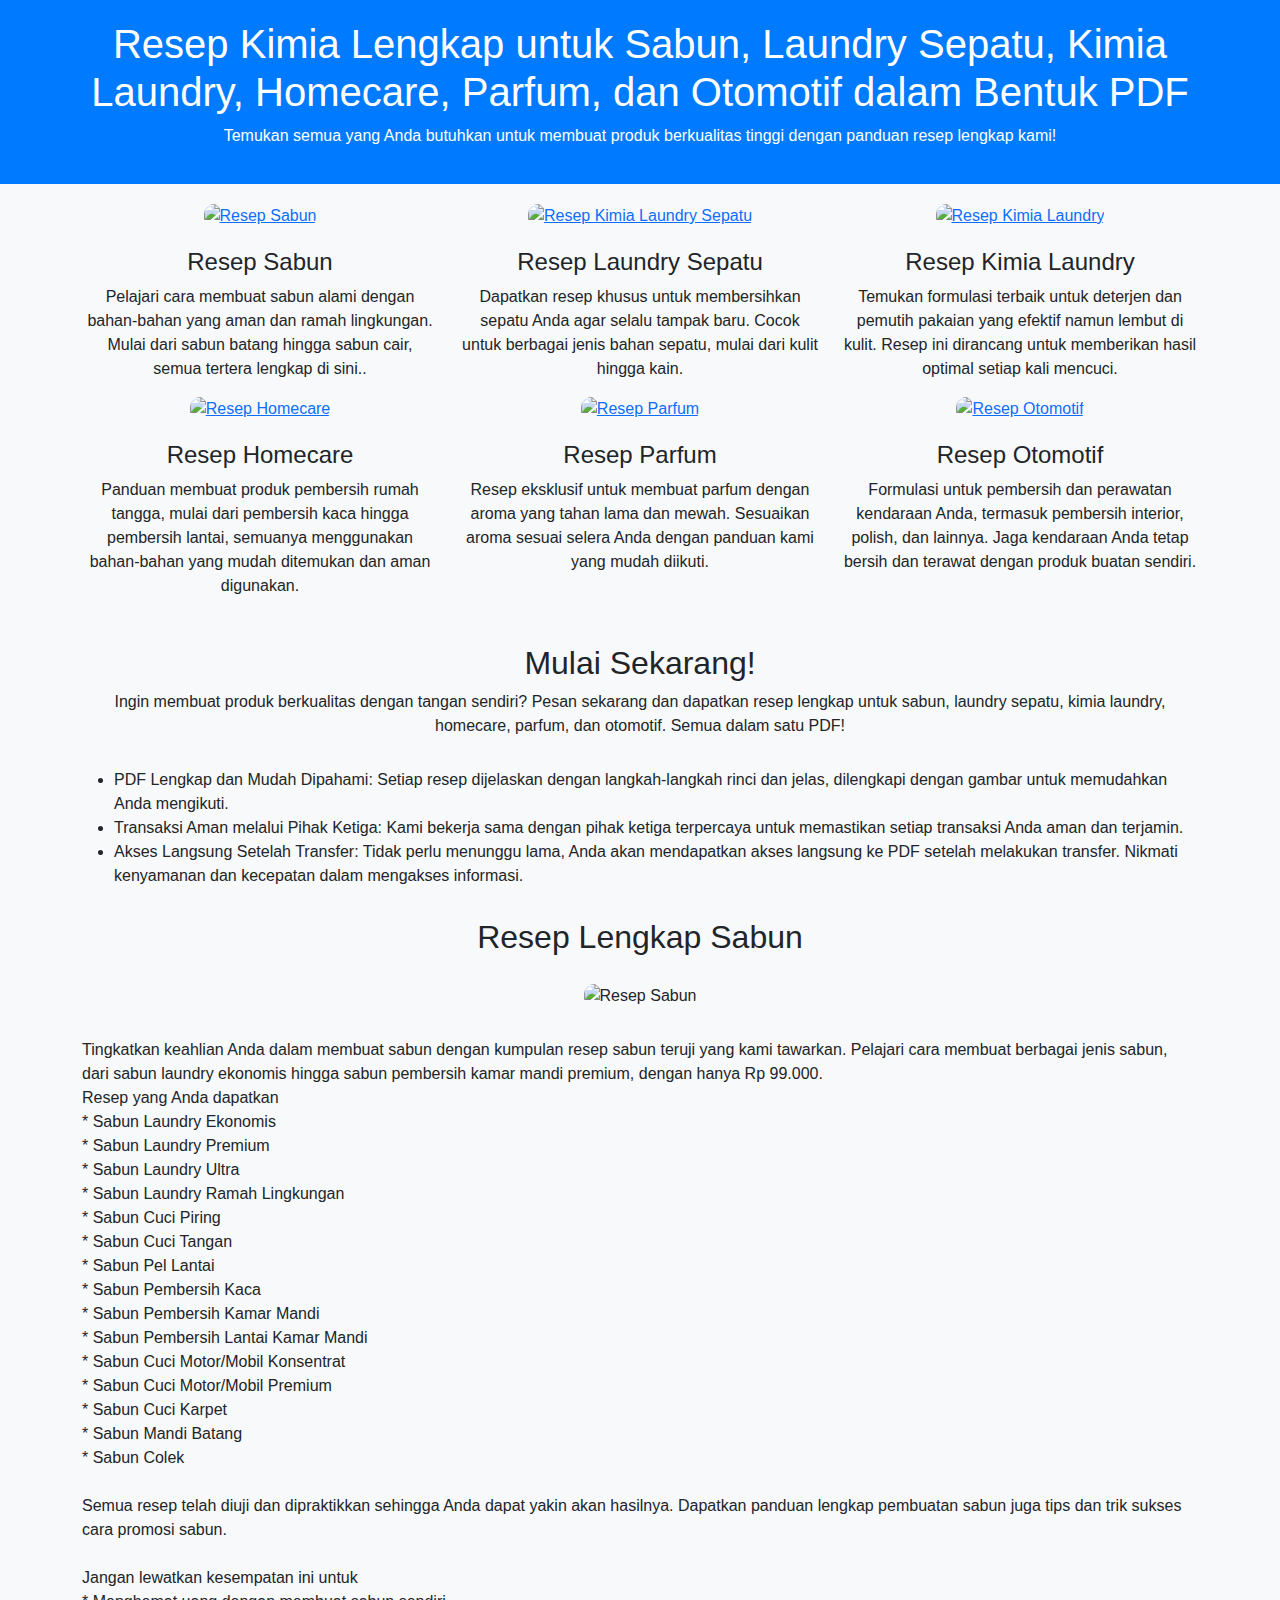
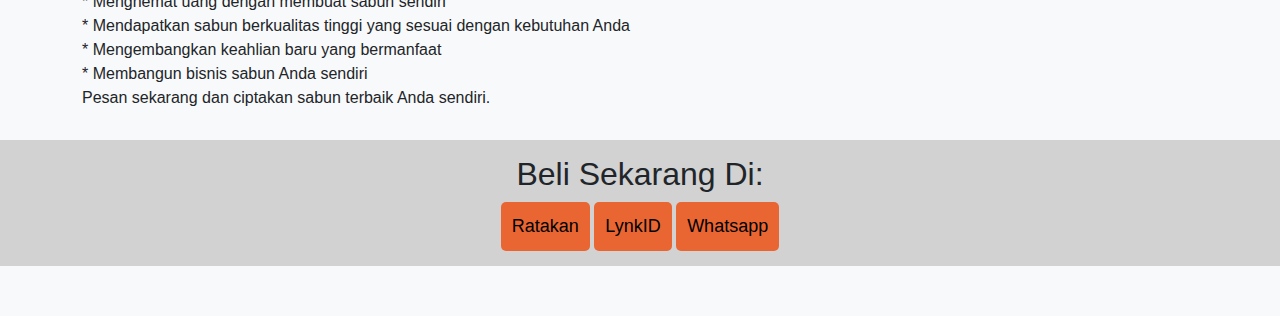
==== index.html @ 36340ae8 "Update index.html" ====
<!DOCTYPE html>
<html lang="en">
<head>
    <meta charset="UTF-8">
    <meta name="viewport" content="width=device-width, initial-scale=1.0">
    <title>Resep Kimia Lengkap</title>
    <!-- Bootstrap 5 CSS -->
    <link href="https://cdn.jsdelivr.net/npm/bootstrap@5.0.2/dist/css/bootstrap.min.css" rel="stylesheet" integrity="sha384-EVSTQN3/azprG1Anm3QDgpJLIm9Nao0Yz1ztcQTwFspd3yD65VohhpuuCOmLASjC" crossorigin="anonymous">
    <link href="https://cdn.jsdelivr.net/npm/bootstrap@5.3.0-alpha1/dist/css/bootstrap.min.css" rel="stylesheet">
    <style>
        /* Custom CSS */
        body {
            font-family: Arial, sans-serif;
            background-color: #f8f9fa;
        }

        .header {
            background-color: #007bff;
            color: white;
            padding: 20px 0;
            text-align: center;
        }

        .product-gallery img {
            max-width: 100%;
            height: auto;
            border-radius: 10px;
            margin-bottom: 20px;
            transition: transform 0.3s ease, box-shadow 0.3s ease;
        }

        .product-gallery img:hover {
            transform: scale(1.05);
            box-shadow: 0 4px 8px rgba(0, 0, 0, 0.2);
        }

        .description {
            text-align: center;
            margin: 30px 0;
        }

	 .description .li {
          
        }    

        .gallery-container {
            margin-top: 20px;
        }
	
	
	.product-photo img {
            max-width: 100%;
            height: auto;
            border-radius: 10px;
            margin-top: 20px;
        }
	     
        .cta-button {
            display: flex;
            justify-content: center;
            margin-bottom: 50px;
	    background-color: #d2d2d2;
	    padding: 15px 30px;
        }

        .cta-button a {
            background-color: #e96633;
            color: black;
            padding: 10px 10px;
            font-size: 18px;
            border-radius: 5px;
            text-decoration: none;
            transition: background-color 0.3s ease;
        }

        .cta-button a:hover {
            background-color: #218838;
        }

	.description-product {
            text-align: left;
            margin: 30px 0;
        }
    </style>
</head>
<body>

    <!-- Header Section -->
    <header class="header">
        <div class="container">
            <h1>Resep Kimia Lengkap untuk Sabun, Laundry Sepatu, Kimia Laundry, Homecare, Parfum, dan Otomotif dalam Bentuk PDF</h1>
            <p>Temukan semua yang Anda butuhkan untuk membuat produk berkualitas tinggi dengan panduan resep lengkap kami!</p>
        </div>
    </header>

    <!-- Product Gallery Section -->
    <section class="gallery-container">
        <div class="container">
            <div class="row">
                <!-- Product 1 -->
                <div class="col-md-4">
                    <div class="product-gallery text-center">
                        <a href="#sabun"><img src="https://raw.githubusercontent.com/bandardeterjen/resepkimia/refs/heads/images/resep-kimia-sabun.png" alt="Resep Sabun"></a>
                        <h4>Resep Sabun</h4>
                        <p>Pelajari cara membuat sabun alami dengan bahan-bahan yang aman dan ramah lingkungan. Mulai dari sabun batang hingga sabun cair, semua tertera lengkap di sini..</p>
                    </div>
                </div>

                <!-- Product 2 -->
                <div class="col-md-4">
                    <div class="product-gallery text-center">
                        <a href="#laundrysepatu"><img src="https://raw.githubusercontent.com/bandardeterjen/resepkimia/refs/heads/images/resep-kimia-laundry-sepatu.png" alt="Resep Kimia Laundry Sepatu"></a>
                        <h4>Resep Laundry Sepatu</h4>
                        <p>Dapatkan resep khusus untuk membersihkan sepatu Anda agar selalu tampak baru. Cocok untuk berbagai jenis bahan sepatu, mulai dari kulit hingga kain.</p>
                    </div>
                </div>
				

                <!-- Product 3 -->
                <div class="col-md-4">
                    <div class="product-gallery text-center">
                        <a href="#laundry"><img src="https://raw.githubusercontent.com/bandardeterjen/resepkimia/refs/heads/images/resep-kimia-laundry.png" alt="Resep Kimia Laundry"></a>
                        <h4>Resep Kimia Laundry</h4>
                        <p>Temukan formulasi terbaik untuk deterjen dan pemutih pakaian yang efektif namun lembut di kulit. Resep ini dirancang untuk memberikan hasil optimal setiap kali mencuci.</p>
                    </div>
                </div>
                 <!-- Product 4 -->
                <div class="col-md-4">
                    <div class="product-gallery text-center">
                        <a href="#homecare"><img src="https://raw.githubusercontent.com/bandardeterjen/resepkimia/refs/heads/images/resep-kimia-homecare.jpg" alt="Resep Homecare"></a>
                        <h4>Resep Homecare</h4>
                        <p>Panduan membuat produk pembersih rumah tangga, mulai dari pembersih kaca hingga pembersih lantai, semuanya menggunakan bahan-bahan yang mudah ditemukan dan aman digunakan.</p>
                    </div>
                </div>

                <!-- Product 5 -->
                <div class="col-md-4">
                    <div class="product-gallery text-center">
                        <a href="#parfum"><img src="https://raw.githubusercontent.com/bandardeterjen/resepkimia/refs/heads/images/resep-kimia-parfum.png" alt="Resep Parfum"></a>
                        <h4>Resep Parfum</h4>
                        <p>Resep eksklusif untuk membuat parfum dengan aroma yang tahan lama dan mewah. Sesuaikan aroma sesuai selera Anda dengan panduan kami yang mudah diikuti.</p>
                    </div>
                </div>

                <!-- Product 6 -->
                <div class="col-md-4">
                    <div class="product-gallery text-center">
                        <a href="#otomotif"><img src="https://raw.githubusercontent.com/bandardeterjen/resepkimia/refs/heads/images/resep-kimia-otomotif.png" alt="Resep Otomotif"></a>
                        <h4>Resep Otomotif</h4>
                        <p>Formulasi untuk pembersih dan perawatan kendaraan Anda, termasuk pembersih interior, polish, dan lainnya. Jaga kendaraan Anda tetap bersih dan terawat dengan produk buatan sendiri.</p>
                    </div>
                </div>
            </div>
        </div>
    </section>

    <!-- Description Section -->
    <section class="description">
        <div class="container">
            <h2>Mulai Sekarang!</h2>
            <p>Ingin membuat produk berkualitas dengan tangan sendiri? Pesan sekarang dan dapatkan resep lengkap untuk sabun, laundry sepatu, kimia laundry, homecare, parfum, dan otomotif. Semua dalam satu PDF!</p>
      <ul class="description-product">
        <li>PDF Lengkap dan Mudah Dipahami: Setiap resep dijelaskan dengan langkah-langkah rinci dan jelas, dilengkapi dengan gambar untuk memudahkan Anda mengikuti. </li>
        <li>Transaksi Aman melalui Pihak Ketiga: Kami bekerja sama dengan pihak ketiga terpercaya untuk memastikan setiap transaksi Anda aman dan terjamin. </li>
        <li>Akses Langsung Setelah Transfer: Tidak perlu menunggu lama, Anda akan mendapatkan akses langsung ke PDF setelah melakukan transfer. Nikmati kenyamanan dan kecepatan dalam mengakses informasi. </li>
        </ul>
	</div>
    </section>
	
	 <!-- Product Photo Section  1 -->
    <section class="product-photo text-center">
        <div class="container">
            <h2 id="sabun">Resep Lengkap Sabun</h2>
        <img src="https://raw.githubusercontent.com/bandardeterjen/resepkimia/refs/heads/images/resep-kimia-sabun.png" alt="Resep Sabun" class="img-fluid">             
	   </div>
    </section>

    <!-- Description Section 1 -->
    <section class="description-product">
        <div class="container">
            <p>Tingkatkan keahlian Anda dalam membuat sabun dengan kumpulan resep sabun teruji yang kami tawarkan. Pelajari cara membuat berbagai jenis sabun, dari sabun laundry ekonomis hingga sabun pembersih kamar mandi premium, dengan hanya Rp 99.000.<br/>

Resep yang Anda dapatkan<br/>

* Sabun Laundry Ekonomis<br/>

* Sabun Laundry Premium<br/>

* Sabun Laundry Ultra<br/>

* Sabun Laundry Ramah Lingkungan<br/>

* Sabun Cuci Piring<br/>

* Sabun Cuci Tangan<br/>

* Sabun Pel Lantai<br/>

* Sabun Pembersih Kaca<br/>

* Sabun Pembersih Kamar Mandi<br/>

* Sabun Pembersih Lantai Kamar Mandi<br/>

* Sabun Cuci Motor/Mobil Konsentrat<br/>

* Sabun Cuci Motor/Mobil Premium<br/>

* Sabun Cuci Karpet<br/>

* Sabun Mandi Batang<br/>

* Sabun Colek<br/><br/>

Semua resep telah diuji dan dipraktikkan sehingga Anda dapat yakin akan hasilnya. 

Dapatkan panduan lengkap pembuatan sabun juga tips dan trik sukses cara promosi sabun.<br/><br/>

Jangan lewatkan kesempatan ini untuk<br/>

* Menghemat uang dengan membuat sabun sendiri<br/>

* Mendapatkan sabun berkualitas tinggi yang sesuai dengan kebutuhan Anda<br/>

* Mengembangkan keahlian baru yang bermanfaat<br/>

* Membangun bisnis sabun Anda sendiri<br/>

Pesan sekarang dan ciptakan sabun terbaik Anda sendiri.
</p>
        </div>
    </section>

    <!-- Call to Action Section 1 -->
    <section class="cta-button text-center">
        <div class="container">
		<h2>Beli Sekarang Di:</h2>
            <a href="#" class="btn">Ratakan</a>
	    <a href="#" class="btn">LynkID</a>
	    <a href="#" class="btn">Whatsapp</a>
        </div>
    </section>



    <!-- Bootstrap JS and Popper.js -->
    <script src="https://cdn.jsdelivr.net/npm/bootstrap@5.3.0-alpha1/dist/js/bootstrap.bundle.min.js"></script>
</body>
</html>
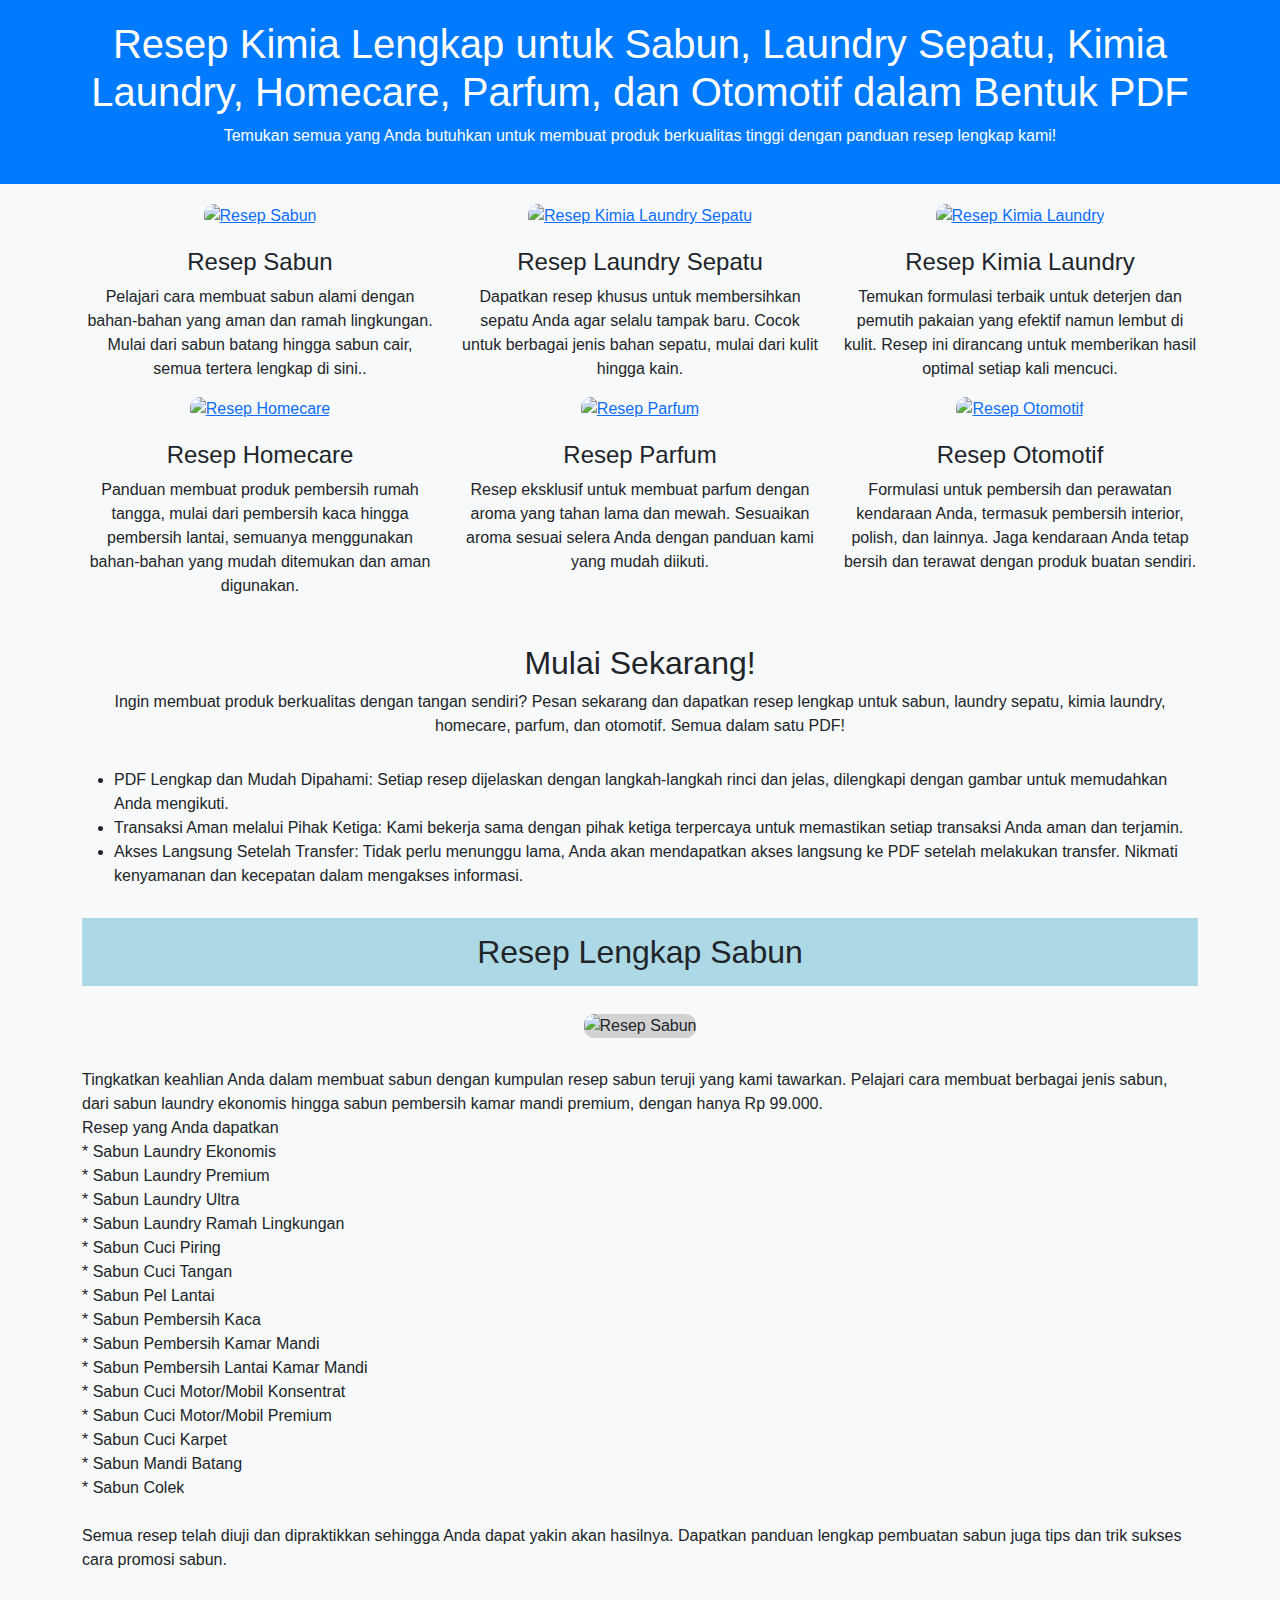
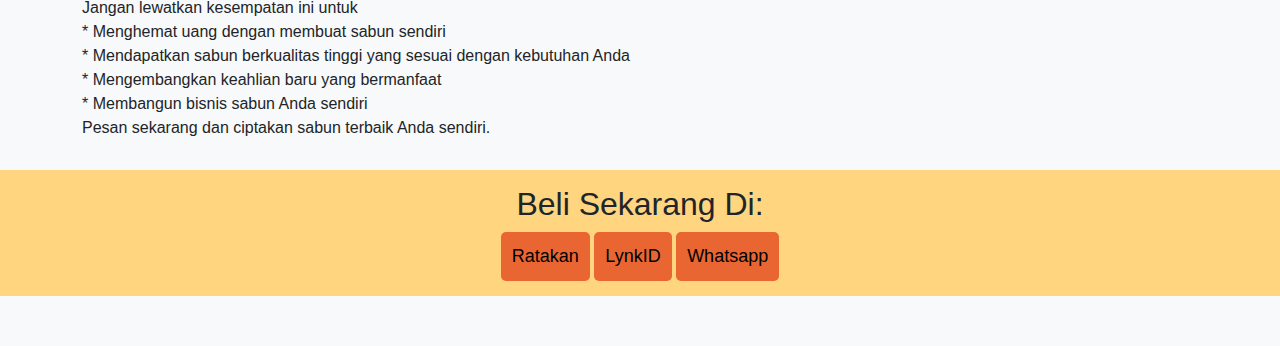
==== commit e9b3ef0a: "Update index.html" ====
--- a/index.html
+++ b/index.html
@@ -47,20 +47,26 @@
             margin-top: 20px;
         }
 	
-	
+	.product-photo h2 {
+			background-color: #ADD8E6;
+	        padding: 15px 30px;
+        }
+		
 	.product-photo img {
             max-width: 100%;
             height: auto;
             border-radius: 10px;
             margin-top: 20px;
+			background-color: #d2d2d2;
+	       
         }
 	     
         .cta-button {
             display: flex;
             justify-content: center;
             margin-bottom: 50px;
-	    background-color: #d2d2d2;
-	    padding: 15px 30px;
+	        background-color: #FFD580;
+	        padding: 15px 30px;
         }
 
         .cta-button a {
@@ -77,7 +83,7 @@
             background-color: #218838;
         }
 
-	.description-product {
+	    .description-product {
             text-align: left;
             margin: 30px 0;
         }
@@ -235,9 +241,9 @@
     <section class="cta-button text-center">
         <div class="container">
 		<h2>Beli Sekarang Di:</h2>
-            <a href="#" class="btn">Ratakan</a>
-	    <a href="#" class="btn">LynkID</a>
-	    <a href="#" class="btn">Whatsapp</a>
+        <a href="http://www.google.com/url?q=http%3A%2F%2Flynk.id%2Flaundry%2FGYoKaMg%2Fcheckout&sa=D&sntz=1&usg=AOvVaw0ybwc2nE51bblosX8ZQ06-" class="btn">Ratakan</a>
+	    <a href="https://www.google.com/url?q=https%3A%2F%2Fratakan.com%2Fcart%2Fddb1f12ca32949e8dcec42b80056b0f0&sa=D&sntz=1&usg=AOvVaw3ePfUU6dc49l1gaG8O49ve" class="btn">LynkID</a>
+	    <a href="https://www.google.com/url?q=https%3A%2F%2Fwa.me%2F6285773009666%3Ftext%3DHalo%2520gan%2520saya%2520minat%2520Resep%2520Lengkap%2520Sabun.%250AHarga%2520Rp%252099.000%252C-%2520%250AFile%2520akan%2520dikirim%2520via%2520Whatsapp%2520atau%2520email%250APembayaran%2520transfer%2520bank%250ARekening%2520Bank%2520Atas%2520nama%2520Wahyudi%250ABank%2520Mandiri%25201200009763405%2520%250AJenius%2520BTPN%2520%252090140134774%250AMohon%2520kirim%2520bukti%2520transfer%2520ke%2520nomor%2520ini%252C%2520terima%2520kasih%250A%250ADari%253A%2520https%253A%252F%252Fsites.google.com%252Fview%252Fresep-lengkap%252Fdaftar-isi%252Fsabun&sa=D&sntz=1&usg=AOvVaw3wsMRWL2AiwLemZHAVdaJ-" class="btn">Whatsapp</a>
         </div>
     </section>
 
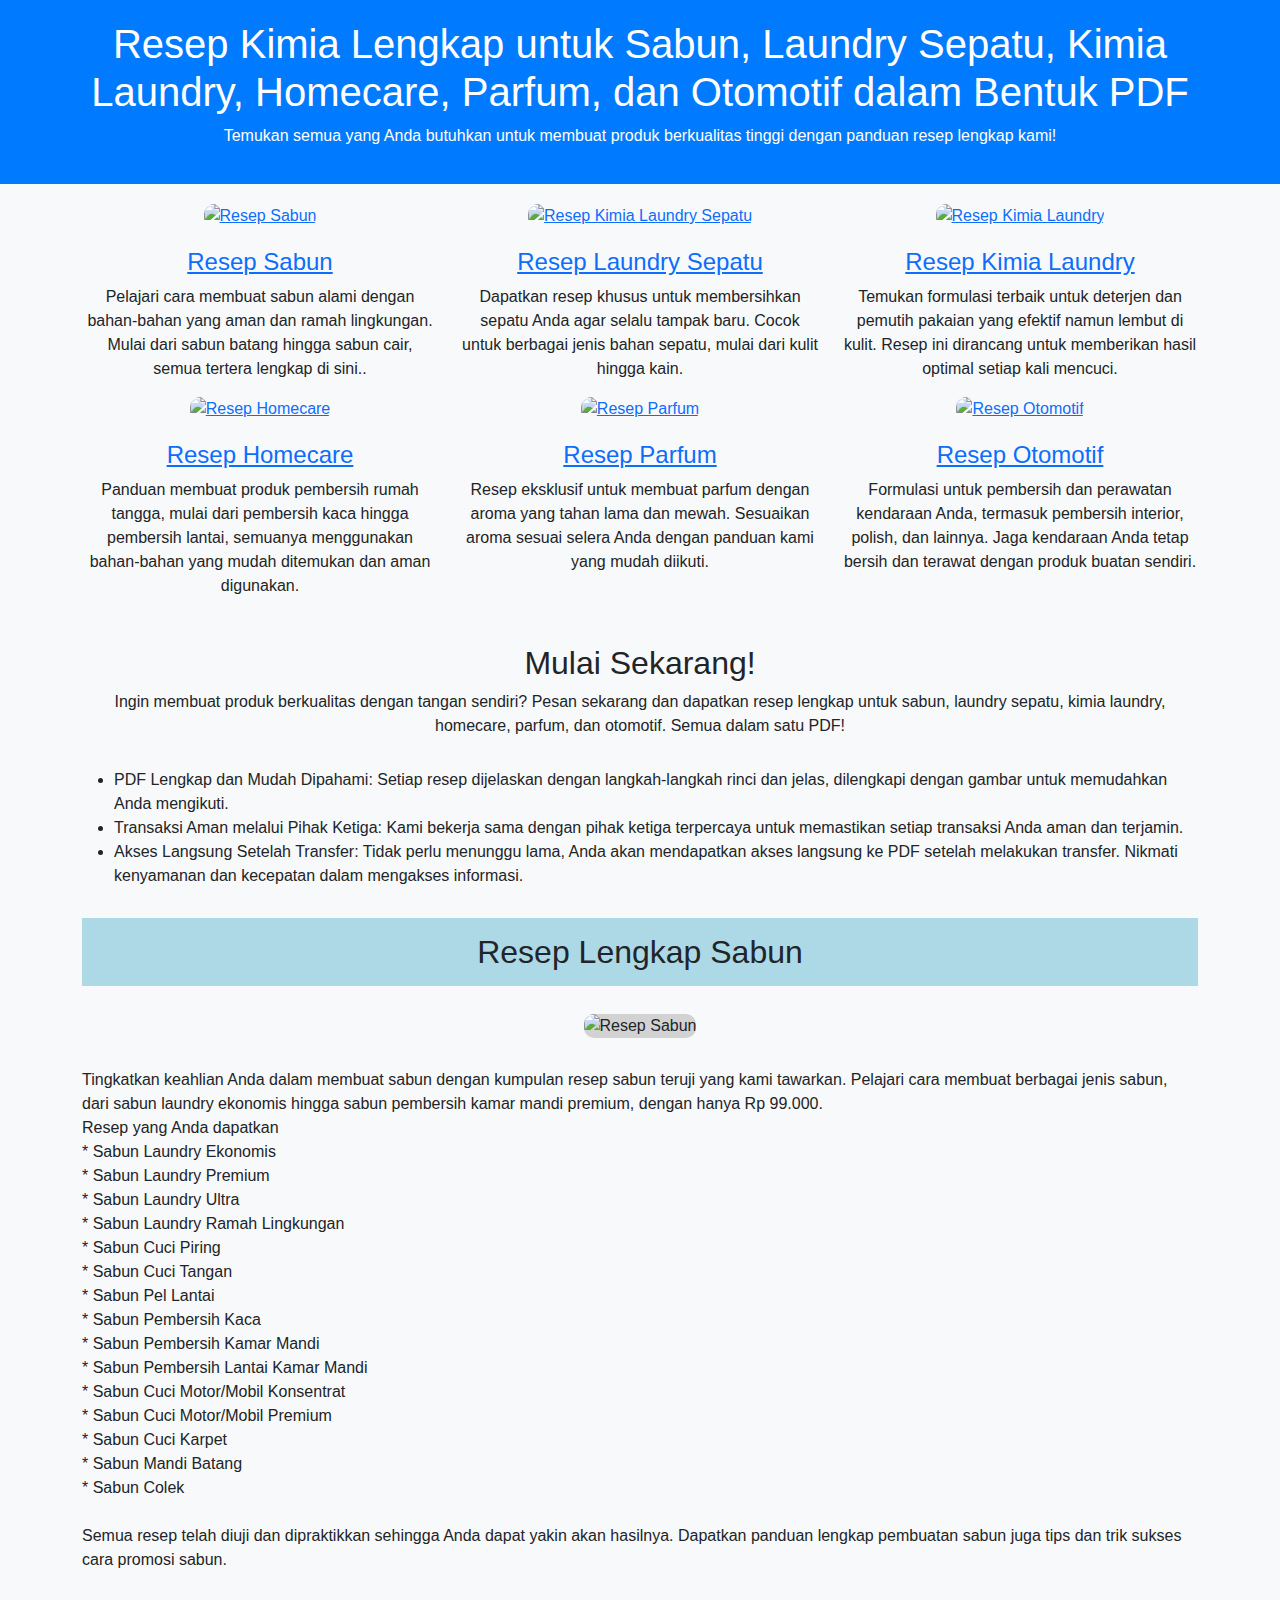
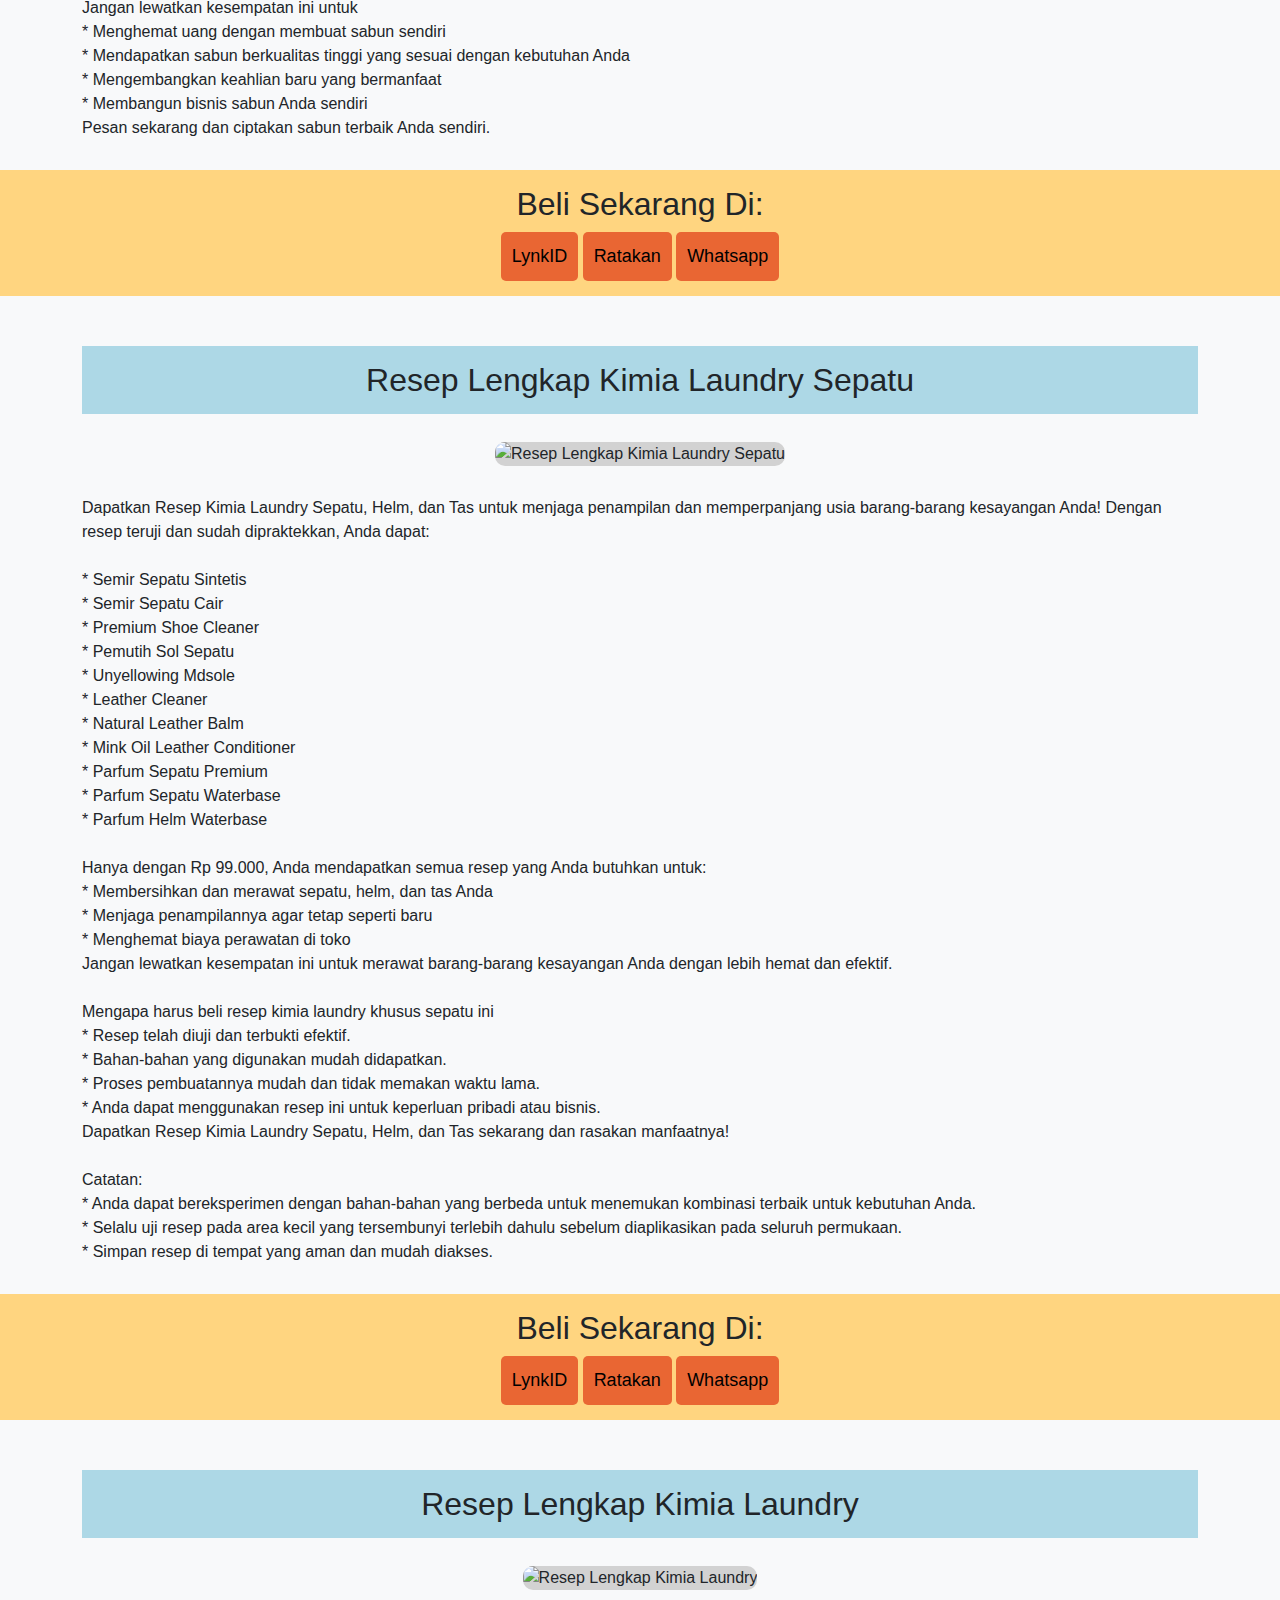
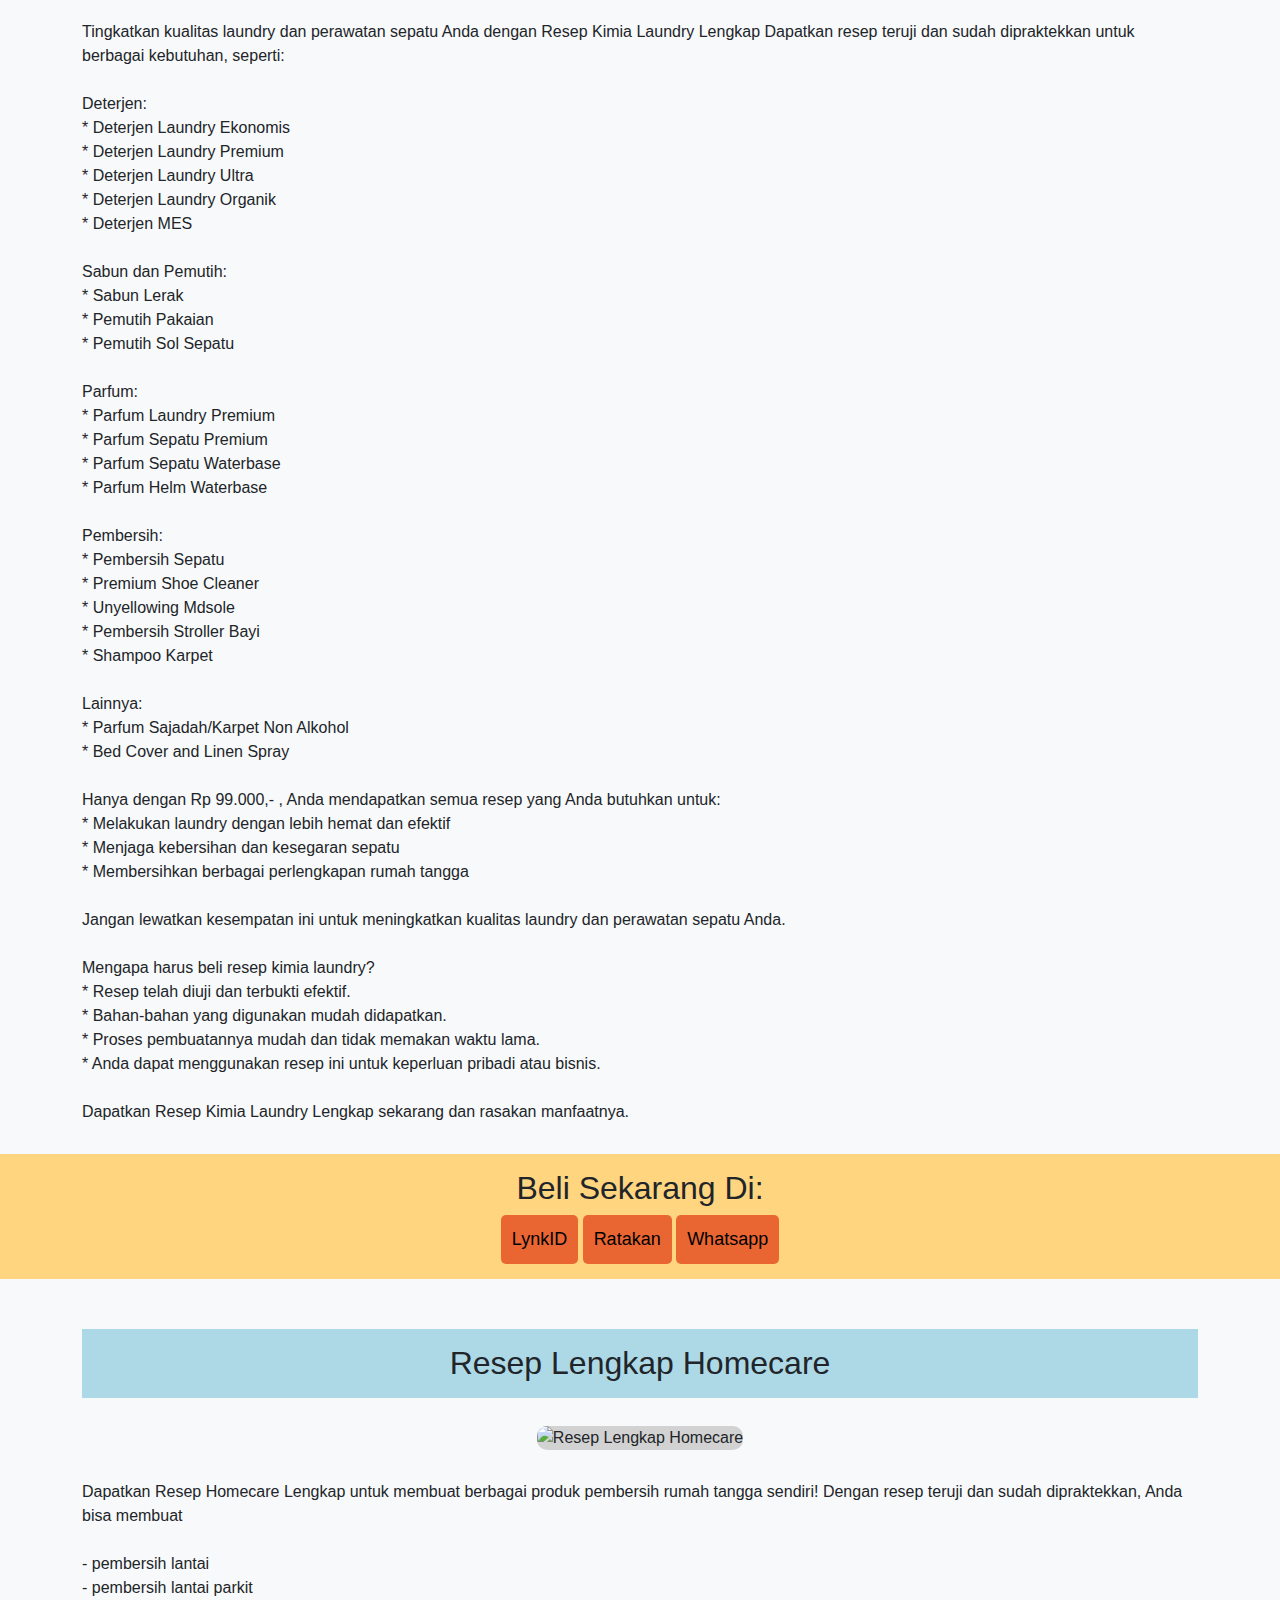
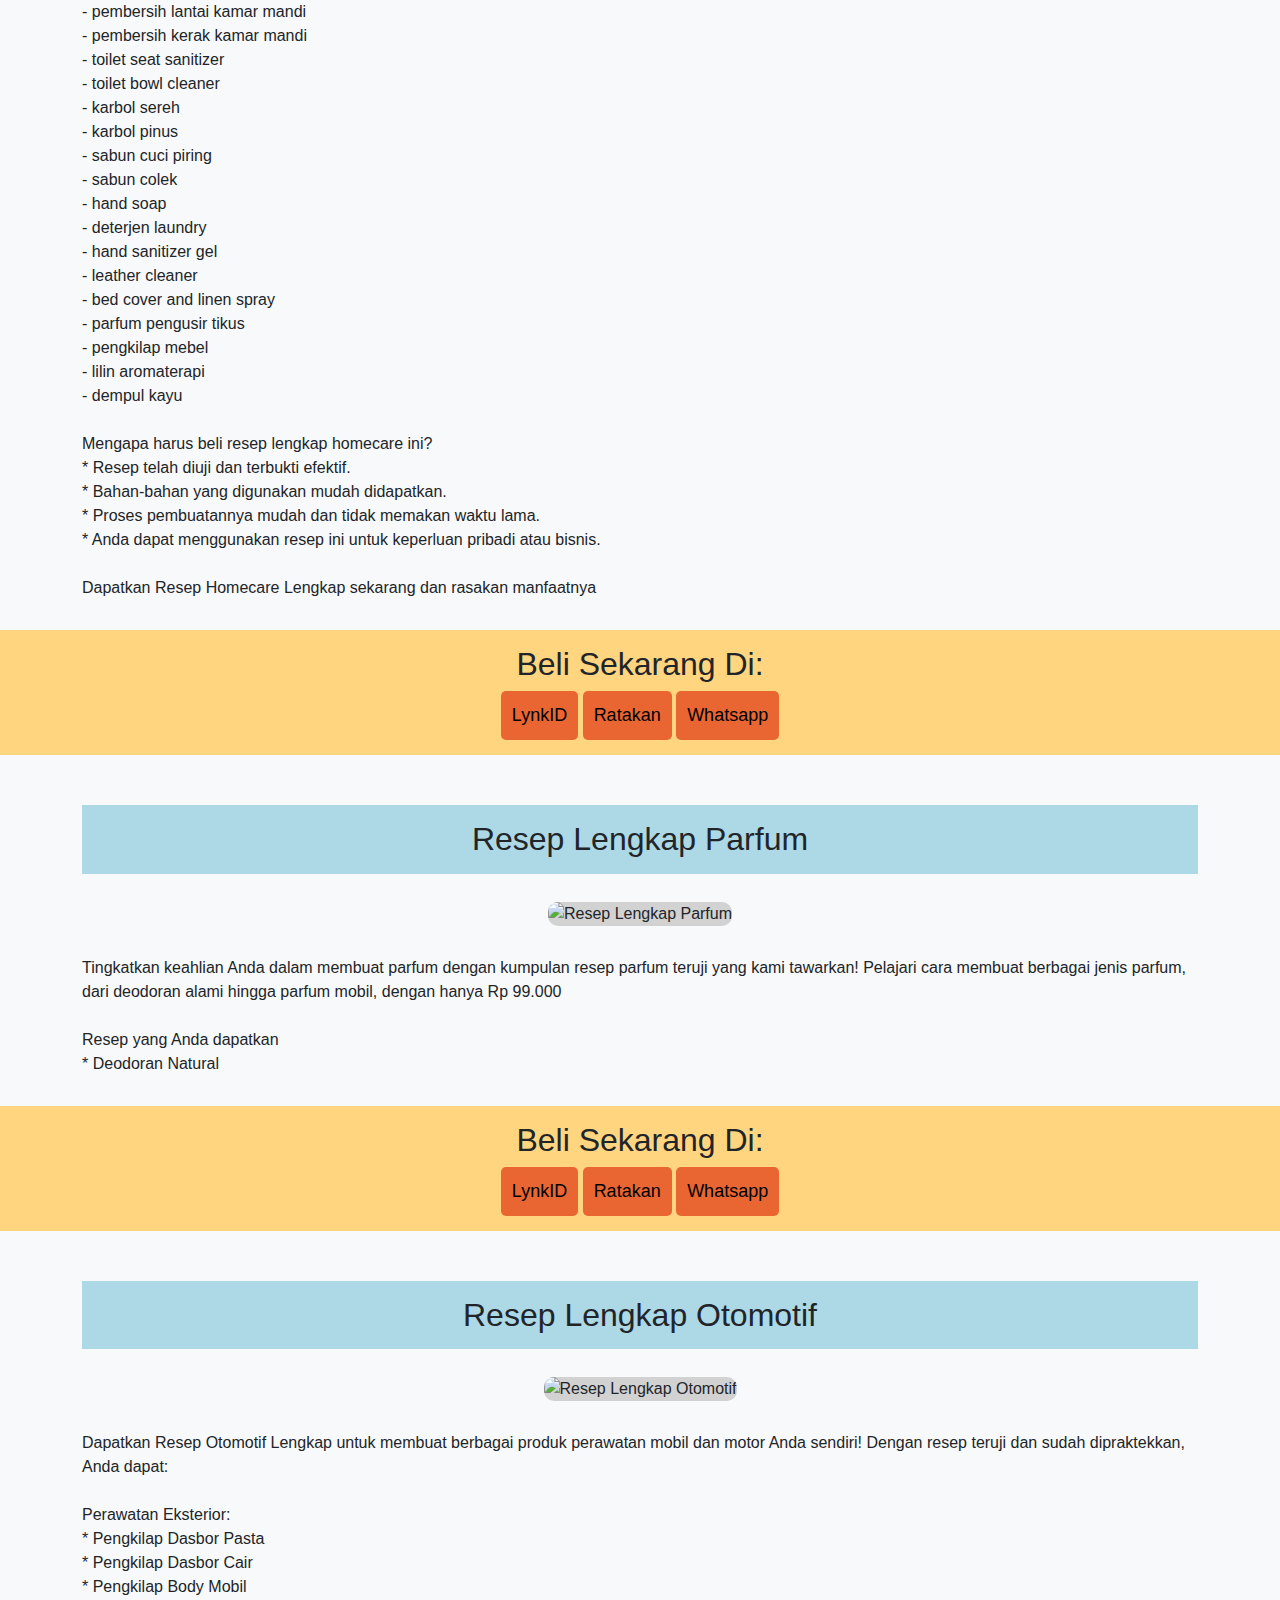
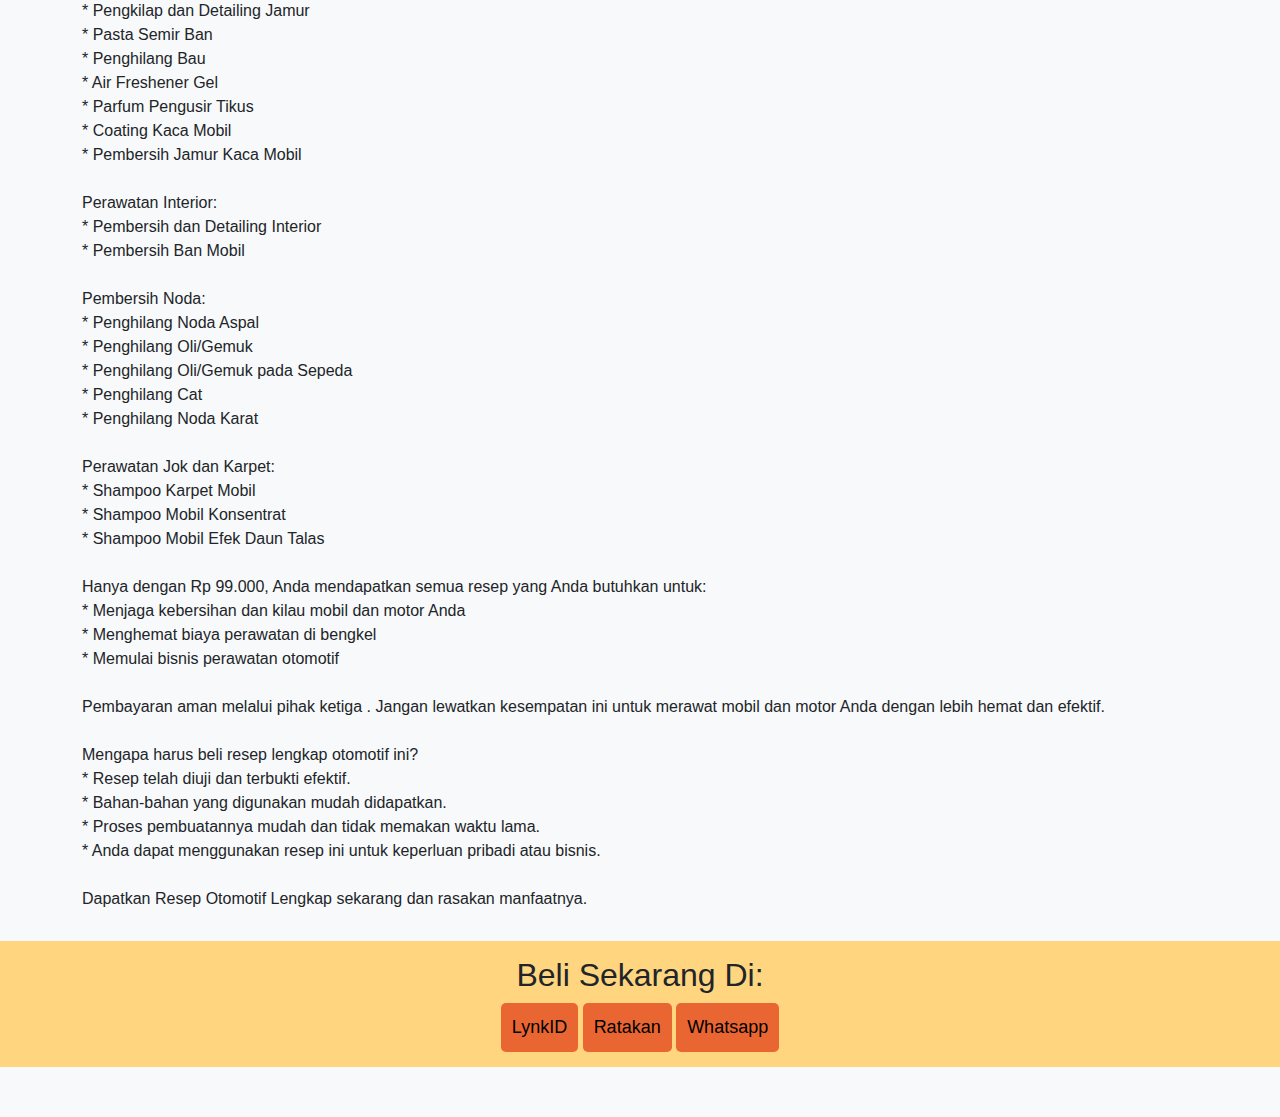
==== commit 8fc050bd: "Update index.html" ====
--- a/index.html
+++ b/index.html
@@ -7,6 +7,9 @@
     <!-- Bootstrap 5 CSS -->
     <link href="https://cdn.jsdelivr.net/npm/bootstrap@5.0.2/dist/css/bootstrap.min.css" rel="stylesheet" integrity="sha384-EVSTQN3/azprG1Anm3QDgpJLIm9Nao0Yz1ztcQTwFspd3yD65VohhpuuCOmLASjC" crossorigin="anonymous">
     <link href="https://cdn.jsdelivr.net/npm/bootstrap@5.3.0-alpha1/dist/css/bootstrap.min.css" rel="stylesheet">
+	<link href='https://maxcdn.bootstrapcdn.com/font-awesome/4.7.0/css/font-awesome.min.css' rel='stylesheet'/>
+    <link crossorigin='anonymous' href='https://use.fontawesome.com/releases/v5.3.1/css/all.css' integrity='sha384-mzrmE5qonljUremFsqc01SB46JvROS7bZs3IO2EmfFsd15uHvIt+Y8vEf7N7fWAU' rel='stylesheet'/>
+
     <style>
         /* Custom CSS */
         body {
@@ -87,6 +90,26 @@
             text-align: left;
             margin: 30px 0;
         }
+		#myBtn {
+    display: none;
+    position: fixed;
+    bottom: 20px;
+    right: 10px;
+    z-index: 99999;
+    border: none;
+    outline: none;
+    background-color: #229af7;
+    color: white;
+    cursor: pointer;
+    padding: 10px 16px;
+    border-radius: 50%;
+    font-size: 17px;
+    transition:all 1s ease 50ms;
+}
+#myBtn:hover {background-color: #555;}
+@media (max-width: 480px){
+#myBtn {bottom:80px;}
+}
     </style>
 </head>
 <body>
@@ -107,7 +130,7 @@
                 <div class="col-md-4">
                     <div class="product-gallery text-center">
                         <a href="#sabun"><img src="https://raw.githubusercontent.com/bandardeterjen/resepkimia/refs/heads/images/resep-kimia-sabun.png" alt="Resep Sabun"></a>
-                        <h4>Resep Sabun</h4>
+                        <a href="#sabun"><h4>Resep Sabun</h4></a>
                         <p>Pelajari cara membuat sabun alami dengan bahan-bahan yang aman dan ramah lingkungan. Mulai dari sabun batang hingga sabun cair, semua tertera lengkap di sini..</p>
                     </div>
                 </div>
@@ -116,7 +139,7 @@
                 <div class="col-md-4">
                     <div class="product-gallery text-center">
                         <a href="#laundrysepatu"><img src="https://raw.githubusercontent.com/bandardeterjen/resepkimia/refs/heads/images/resep-kimia-laundry-sepatu.png" alt="Resep Kimia Laundry Sepatu"></a>
-                        <h4>Resep Laundry Sepatu</h4>
+                        <a href="#laundrysepatu"><h4>Resep Laundry Sepatu</h4></a>
                         <p>Dapatkan resep khusus untuk membersihkan sepatu Anda agar selalu tampak baru. Cocok untuk berbagai jenis bahan sepatu, mulai dari kulit hingga kain.</p>
                     </div>
                 </div>
@@ -126,7 +149,7 @@
                 <div class="col-md-4">
                     <div class="product-gallery text-center">
                         <a href="#laundry"><img src="https://raw.githubusercontent.com/bandardeterjen/resepkimia/refs/heads/images/resep-kimia-laundry.png" alt="Resep Kimia Laundry"></a>
-                        <h4>Resep Kimia Laundry</h4>
+                        <a href="#laundry"><h4>Resep Kimia Laundry</h4></a>
                         <p>Temukan formulasi terbaik untuk deterjen dan pemutih pakaian yang efektif namun lembut di kulit. Resep ini dirancang untuk memberikan hasil optimal setiap kali mencuci.</p>
                     </div>
                 </div>
@@ -134,7 +157,7 @@
                 <div class="col-md-4">
                     <div class="product-gallery text-center">
                         <a href="#homecare"><img src="https://raw.githubusercontent.com/bandardeterjen/resepkimia/refs/heads/images/resep-kimia-homecare.jpg" alt="Resep Homecare"></a>
-                        <h4>Resep Homecare</h4>
+                        <a href="#homecare"><h4>Resep Homecare</h4></a>
                         <p>Panduan membuat produk pembersih rumah tangga, mulai dari pembersih kaca hingga pembersih lantai, semuanya menggunakan bahan-bahan yang mudah ditemukan dan aman digunakan.</p>
                     </div>
                 </div>
@@ -143,7 +166,7 @@
                 <div class="col-md-4">
                     <div class="product-gallery text-center">
                         <a href="#parfum"><img src="https://raw.githubusercontent.com/bandardeterjen/resepkimia/refs/heads/images/resep-kimia-parfum.png" alt="Resep Parfum"></a>
-                        <h4>Resep Parfum</h4>
+                        <a href="#parfum"><h4>Resep Parfum</h4></a>
                         <p>Resep eksklusif untuk membuat parfum dengan aroma yang tahan lama dan mewah. Sesuaikan aroma sesuai selera Anda dengan panduan kami yang mudah diikuti.</p>
                     </div>
                 </div>
@@ -152,7 +175,7 @@
                 <div class="col-md-4">
                     <div class="product-gallery text-center">
                         <a href="#otomotif"><img src="https://raw.githubusercontent.com/bandardeterjen/resepkimia/refs/heads/images/resep-kimia-otomotif.png" alt="Resep Otomotif"></a>
-                        <h4>Resep Otomotif</h4>
+                        <a href="#otomotif"><h4>Resep Otomotif</h4></a>
                         <p>Formulasi untuk pembersih dan perawatan kendaraan Anda, termasuk pembersih interior, polish, dan lainnya. Jaga kendaraan Anda tetap bersih dan terawat dengan produk buatan sendiri.</p>
                     </div>
                 </div>
@@ -241,15 +264,465 @@
     <section class="cta-button text-center">
         <div class="container">
 		<h2>Beli Sekarang Di:</h2>
-        <a href="http://www.google.com/url?q=http%3A%2F%2Flynk.id%2Flaundry%2FGYoKaMg%2Fcheckout&sa=D&sntz=1&usg=AOvVaw0ybwc2nE51bblosX8ZQ06-" class="btn">Ratakan</a>
-	    <a href="https://www.google.com/url?q=https%3A%2F%2Fratakan.com%2Fcart%2Fddb1f12ca32949e8dcec42b80056b0f0&sa=D&sntz=1&usg=AOvVaw3ePfUU6dc49l1gaG8O49ve" class="btn">LynkID</a>
+        <a href="http://www.google.com/url?q=http%3A%2F%2Flynk.id%2Flaundry%2FGYoKaMg%2Fcheckout&sa=D&sntz=1&usg=AOvVaw0ybwc2nE51bblosX8ZQ06-" class="btn">LynkID</a>
+	    <a href="https://www.google.com/url?q=https%3A%2F%2Fratakan.com%2Fcart%2Fddb1f12ca32949e8dcec42b80056b0f0&sa=D&sntz=1&usg=AOvVaw3ePfUU6dc49l1gaG8O49ve" class="btn">Ratakan</a>
 	    <a href="https://www.google.com/url?q=https%3A%2F%2Fwa.me%2F6285773009666%3Ftext%3DHalo%2520gan%2520saya%2520minat%2520Resep%2520Lengkap%2520Sabun.%250AHarga%2520Rp%252099.000%252C-%2520%250AFile%2520akan%2520dikirim%2520via%2520Whatsapp%2520atau%2520email%250APembayaran%2520transfer%2520bank%250ARekening%2520Bank%2520Atas%2520nama%2520Wahyudi%250ABank%2520Mandiri%25201200009763405%2520%250AJenius%2520BTPN%2520%252090140134774%250AMohon%2520kirim%2520bukti%2520transfer%2520ke%2520nomor%2520ini%252C%2520terima%2520kasih%250A%250ADari%253A%2520https%253A%252F%252Fsites.google.com%252Fview%252Fresep-lengkap%252Fdaftar-isi%252Fsabun&sa=D&sntz=1&usg=AOvVaw3wsMRWL2AiwLemZHAVdaJ-" class="btn">Whatsapp</a>
         </div>
     </section>
-
-
+	
+	 <!-- Product Photo Section  2 -->
+    <section class="product-photo text-center">
+        <div class="container">
+            <h2 id="laundrysepatu">Resep Lengkap Kimia Laundry Sepatu</h2>
+        <img src="https://raw.githubusercontent.com/bandardeterjen/resepkimia/refs/heads/images/resep-kimia-laundry-sepatu.png" alt="Resep Lengkap Kimia Laundry Sepatu" class="img-fluid">             
+	   </div>
+    </section>
+
+    <!-- Description Section 2 -->
+    <section class="description-product">
+        <div class="container">
+            <p>Dapatkan Resep Kimia Laundry Sepatu, Helm, dan Tas untuk menjaga penampilan dan memperpanjang usia barang-barang kesayangan Anda! Dengan  resep teruji dan sudah dipraktekkan, Anda dapat:<br/>
+<br/>
+* Semir Sepatu Sintetis<br/>
+
+* Semir Sepatu Cair<br/>
+
+* Premium Shoe Cleaner<br/>
+
+* Pemutih Sol Sepatu<br/>
+
+* Unyellowing Mdsole<br/>
+
+* Leather Cleaner<br/>
+
+* Natural Leather Balm<br/>
+
+* Mink Oil Leather Conditioner<br/>
+
+* Parfum Sepatu Premium<br/>
+
+* Parfum Sepatu Waterbase<br/>
+
+* Parfum Helm Waterbase<br/><br/>
+
+Hanya dengan Rp 99.000, Anda mendapatkan semua resep yang Anda butuhkan untuk:<br/>
+
+* Membersihkan dan merawat sepatu, helm, dan tas Anda<br/>
+
+* Menjaga penampilannya agar tetap seperti baru<br/>
+
+* Menghemat biaya perawatan di toko<br/>
+
+Jangan lewatkan kesempatan ini untuk merawat barang-barang kesayangan Anda dengan lebih hemat dan efektif.<br/><br/>
+
+Mengapa harus beli resep kimia laundry khusus sepatu ini<br/>
+
+* Resep telah diuji dan terbukti efektif.<br/>
+
+* Bahan-bahan yang digunakan mudah didapatkan.<br/>
+
+* Proses pembuatannya mudah dan tidak memakan waktu lama.<br/>
+
+* Anda dapat menggunakan resep ini untuk keperluan pribadi atau bisnis.<br/>
+
+Dapatkan Resep Kimia Laundry Sepatu, Helm, dan Tas sekarang dan rasakan manfaatnya!<br/><br/>
+
+Catatan:<br/>
+
+* Anda dapat bereksperimen dengan bahan-bahan yang berbeda untuk menemukan kombinasi terbaik untuk kebutuhan Anda.<br/>
+
+* Selalu uji resep pada area kecil yang tersembunyi terlebih dahulu sebelum diaplikasikan pada seluruh permukaan.<br/>
+
+* Simpan resep di tempat yang aman dan mudah diakses.<br/>
+</p>
+        </div>
+    </section>
+
+    <!-- Call to Action Section 2 -->
+    <section class="cta-button text-center">
+        <div class="container">
+		<h2>Beli Sekarang Di:</h2>
+        <a href="https://www.google.com/url?q=https%3A%2F%2Flynk.id%2Flaundry%2FENqp2OO%2Fcheckout&sa=D&sntz=1&usg=AOvVaw3qkDlefQ3m0LrVH7zyAisn" class="btn">LynkID</a>
+	    <a href="https://www.google.com/url?q=https%3A%2F%2Fratakan.com%2Fcart%2F4376e0678a8f7f522d9cb53f3bd485a6&sa=D&sntz=1&usg=AOvVaw1mS8DNUtkLXIaDgndEkLh-" class="btn">Ratakan</a>
+	    <a href="https://www.google.com/url?q=https%3A%2F%2Fwa.me%2F6285773009666%3Ftext%3DHalo%2520gan%2520saya%2520minat%2520Resep%2520Lengkap%2520Kimia%2520Laundry%2520Sepatu%250AHarga%2520Rp%252099.000%252C-%2520%250AFile%2520akan%2520dikirim%2520via%2520Whatsapp%2520atau%2520email%250APembayaran%2520transfer%2520bank%250ARekening%2520Bank%2520Atas%2520nama%2520Wahyudi%250ABank%2520Mandiri%25201200009763405%2520%250AJenius%2520BTPN%2520%252090140134774%250AMohon%2520kirim%2520bukti%2520transfer%2520ke%2520nomor%2520ini%252C%2520terima%2520kasih%250A%250ADari%253A%2520https%253A%252F%252Fsites.google.com%252Fview%252Fresep-lengkap%252Fdaftar-isi%252Fkimia-laundry-sepatu&sa=D&sntz=1&usg=AOvVaw3PMzoXGKsRgkiRWqN1klR_" class="btn">Whatsapp</a>
+		</div>
+    </section>
+	
+	<!-- Product Photo Section  3 -->
+    <section class="product-photo text-center">
+        <div class="container">
+            <h2 id="laundry">Resep Lengkap Kimia Laundry</h2>
+        <img src="https://raw.githubusercontent.com/bandardeterjen/resepkimia/refs/heads/images/resep-kimia-laundry.png" alt="Resep Lengkap Kimia Laundry" class="img-fluid">             
+	   </div>
+    </section>
+
+    <!-- Description Section 3 -->
+    <section class="description-product">
+        <div class="container">
+            <p>Tingkatkan kualitas laundry dan perawatan sepatu Anda dengan Resep Kimia Laundry Lengkap Dapatkan  resep teruji dan sudah dipraktekkan untuk berbagai kebutuhan, seperti:<br/>
+
+<br/>
+Deterjen:<br/>
+
+* Deterjen Laundry Ekonomis<br/>
+
+* Deterjen Laundry Premium<br/>
+
+* Deterjen Laundry Ultra<br/>
+
+* Deterjen Laundry Organik<br/>
+
+* Deterjen MES<br/><br/>
+
+
+Sabun dan Pemutih:<br/>
+
+* Sabun Lerak<br/>
+
+* Pemutih Pakaian<br/>
+
+* Pemutih Sol Sepatu<br/><br/>
+
+
+Parfum:<br/>
+
+* Parfum Laundry Premium<br/>
+
+* Parfum Sepatu Premium<br/>
+
+* Parfum Sepatu Waterbase<br/>
+
+* Parfum Helm Waterbase<br/><br/>
+
+
+Pembersih:<br/>
+
+* Pembersih Sepatu<br/>
+
+* Premium Shoe Cleaner<br/>
+
+* Unyellowing Mdsole<br/>
+
+* Pembersih Stroller Bayi<br/>
+
+* Shampoo Karpet<br/><br/>
+
+
+Lainnya:<br/>
+
+* Parfum Sajadah/Karpet Non Alkohol<br/>
+
+* Bed Cover and Linen Spray<br/><br/>
+
+
+Hanya dengan Rp 99.000,- , Anda mendapatkan semua resep yang Anda butuhkan untuk:<br/>
+
+* Melakukan laundry dengan lebih hemat dan efektif<br/>
+
+* Menjaga kebersihan dan kesegaran sepatu<br/>
+
+* Membersihkan berbagai perlengkapan rumah tangga<br/><br/>
+
+
+Jangan lewatkan kesempatan ini untuk meningkatkan kualitas laundry dan perawatan sepatu Anda.<br/><br/>
+
+
+Mengapa harus beli resep kimia laundry?<br/>
+
+* Resep telah diuji dan terbukti efektif.<br/>
+
+* Bahan-bahan yang digunakan mudah didapatkan.<br/>
+
+* Proses pembuatannya mudah dan tidak memakan waktu lama.<br/>
+
+* Anda dapat menggunakan resep ini untuk keperluan pribadi atau bisnis.<br/><br/>
+
+
+Dapatkan Resep Kimia Laundry Lengkap sekarang dan rasakan manfaatnya.
+</p>
+        </div>
+    </section>
+
+    <!-- Call to Action Section 3 -->
+    <section class="cta-button text-center">
+        <div class="container">
+		<h2>Beli Sekarang Di:</h2>
+        <a href="https://www.google.com/url?q=https%3A%2F%2Flynk.id%2Flaundry%2FajOxaPB%2Fcheckout&sa=D&sntz=1&usg=AOvVaw0HVpKWWOA1v3kdnN_4cUmX" class="btn">LynkID</a>
+	    <a href="https://www.google.com/url?q=https%3A%2F%2Fratakan.com%2Fcart%2F06ce57169560fa27f9107034b21539bd&sa=D&sntz=1&usg=AOvVaw0t9sjXFZUgyMT_-tzxJGL3" class="btn">Ratakan</a>
+	    <a href="https://www.google.com/url?q=https%3A%2F%2Fwa.me%2F6285773009666%3Ftext%3DHalo%2520gan%2520saya%2520minat%2520Resep%2520Lengkap%2520Kimia%2520Laundry%250AHarga%2520Rp%252099.000%252C-%2520%250AFile%2520akan%2520dikirim%2520via%2520Whatsapp%2520atau%2520email%250APembayaran%2520transfer%2520bank%250ARekening%2520Bank%2520Atas%2520nama%2520Wahyudi%250ABank%2520Mandiri%25201200009763405%2520%250AJenius%2520BTPN%2520%252090140134774%250AMohon%2520kirim%2520bukti%2520transfer%2520ke%2520nomor%2520ini%252C%2520terima%2520kasih%250A%250ADari%253A%2520https%253A%252F%252Fsites.google.com%252Fview%252Fresep-lengkap%252Fdaftar-isi%252Fkimia-laundry&sa=D&sntz=1&usg=AOvVaw1LlJxBixaysOSwzlc5qBPB" class="btn">Whatsapp</a>
+        </div>
+    </section>
+	
+	<!-- Product Photo Section  4 -->
+    <section class="product-photo text-center">
+        <div class="container">
+            <h2 id="homecare">Resep Lengkap Homecare</h2>
+        <img src="https://raw.githubusercontent.com/bandardeterjen/resepkimia/refs/heads/images/resep-kimia-homecare.jpg" alt="Resep Lengkap Homecare" class="img-fluid">             
+	   </div>
+    </section>
+
+    <!-- Description Section 4 -->
+    <section class="description-product">
+        <div class="container">
+            <p>Dapatkan Resep Homecare Lengkap untuk membuat berbagai produk pembersih rumah tangga sendiri! Dengan resep teruji dan sudah dipraktekkan, Anda bisa membuat 
+<br/><br/>
+- pembersih lantai<br/>
+
+- pembersih lantai parkit<br/>
+
+- pembersih lantai kamar mandi <br/>
+
+- pembersih kerak kamar mandi <br/>
+
+- toilet seat sanitizer <br/>
+
+- toilet bowl cleaner <br/>
+
+- karbol sereh <br/>
+
+- karbol pinus<br/>
+
+- sabun cuci piring <br/>
+
+- sabun colek<br/>
+
+- hand soap<br/>
+
+- deterjen laundry<br/>
+
+- hand sanitizer gel<br/>
+
+- leather cleaner <br/>
+
+- bed cover and linen spray<br/>
+
+- parfum pengusir tikus <br/>
+
+- pengkilap mebel <br/>
+
+- lilin aromaterapi <br/>
+
+- dempul kayu<br/><br/>
+
+Mengapa harus beli resep lengkap homecare ini?<br/>
+
+* Resep telah diuji dan terbukti efektif.<br/>
+
+* Bahan-bahan yang digunakan mudah didapatkan.<br/>
+
+* Proses pembuatannya mudah dan tidak memakan waktu lama.<br/>
+
+* Anda dapat menggunakan resep ini untuk keperluan pribadi atau bisnis.<br/><br/>
+
+Dapatkan Resep Homecare Lengkap sekarang dan rasakan manfaatnya
+</p>
+        </div>
+    </section>
+
+    <!-- Call to Action Section 4 -->
+    <section class="cta-button text-center">
+        <div class="container">
+		<h2>Beli Sekarang Di:</h2>
+        <a href="https://www.google.com/url?q=https%3A%2F%2Flynk.id%2Flaundry%2Fdp0rkYA%2Fcheckout&sa=D&sntz=1&usg=AOvVaw2eNg_SQcNOIZckM0q00tVY" class="btn">LynkID</a>
+	    <a href="https://www.google.com/url?q=https%3A%2F%2Fratakan.com%2Fcart%2Fe37a0931734800abf1d74df9ffa1fd31&sa=D&sntz=1&usg=AOvVaw15Ibq69bY1cOQPzANOYWSw" class="btn">Ratakan</a>
+	    <a href="https://www.google.com/url?q=https%3A%2F%2Fwa.me%2F6285773009666&sa=D&sntz=1&usg=AOvVaw1eS1ab5se2dFlLgU5lfnJj" class="btn">Whatsapp</a>
+        </div>
+    </section>
+	
+	<!-- Product Photo Section  5 -->
+    <section class="product-photo text-center">
+        <div class="container">
+            <h2 id="parfum">Resep Lengkap Parfum</h2>
+        <img src="https://raw.githubusercontent.com/bandardeterjen/resepkimia/refs/heads/images/resep-kimia-parfum.png" alt="Resep Lengkap Parfum" class="img-fluid">             
+	   </div>
+    </section>
+
+    <!-- Description Section 5 -->
+    <section class="description-product">
+        <div class="container">
+            <p>Tingkatkan keahlian Anda dalam membuat parfum dengan kumpulan resep parfum teruji yang kami tawarkan! Pelajari cara membuat berbagai jenis parfum, dari deodoran alami hingga parfum mobil, dengan hanya Rp 99.000
+<br/>
+<br/>
+Resep yang Anda dapatkan
+<br/>
+* Deodoran Natural
+<br/
+* Deodoran Spray
+<br/
+* Parfum Laundry
+<br/
+* Parfum Sepatu/Helm WB
+<br/
+* Parfum Sepatu Premium
+<br/
+* Parfum Sajadah Non Alkohol
+<br/
+* Parfum Bed Cover dan Linen
+<br/
+* Parfum Pengusir Tikus
+<br/
+* Lilin Aromaterapi
+<br/
+* Penghilang Bau di Mobil
+<br/
+* Air Freshener Gel
+<br/
+* Extrait de Perfume
+<br/
+* Eau de Perfume
+<br/
+* Eau de Toilette
+<br/
+* Parfum Roll On EDT
+<br/
+* Parfum Essential Oil
+<br/<br/
+Semua resep telah diuji dan dipraktikkan, sehingga Anda dapat yakin akan hasilnya. Dapatkan panduan lengkap pembuatan parfum juga tips dan trik sukses berbisnis parfum dan akses mendapatkan suplayer bibit parfum termurah.
+<br/<br/
+Jangan lewatkan kesempatan ini untuk
+<br/
+* Menghemat uang dengan membuat parfum sendiri
+<br/
+* Mendapatkan parfum berkualitas tinggi yang sesuai dengan kebutuhan Anda
+<br/
+* Mengembangkan keahlian baru yang bermanfaat
+<br/
+* Memberikan aroma favorit Anda pada benda-benda di sekitar Anda
+<br/<br/
+Pesan sekarang dan ciptakan aroma terbaik Anda sendiri.
+</p>
+        </div>
+    </section>
+
+    <!-- Call to Action Section 5 -->
+    <section class="cta-button text-center">
+        <div class="container">
+		<h2>Beli Sekarang Di:</h2>
+        <a href="https://www.google.com/url?q=https%3A%2F%2Flynk.id%2Flaundry%2FGp1Rzmk%2Fcheckout&sa=D&sntz=1&usg=AOvVaw1vt8s5Dy8t22dK45pEsl60" class="btn">LynkID</a>
+	    <a href="https://www.google.com/url?q=https%3A%2F%2Fratakan.com%2Fcart%2F7cf8909d6096757947fed5b091ec9dac&sa=D&sntz=1&usg=AOvVaw3a9kGHF3w8KVLkJBAp2XtL" class="btn">Ratakan</a>
+	    <a href="https://www.google.com/url?q=https%3A%2F%2Fwa.me%2F6285773009666%3Ftext%3DHalo%2520gan%2520saya%2520minat%2520Resep%2520Lengkap%2520Parfum%250AHarga%2520Rp%252099.000%252C-%2520%250AFile%2520akan%2520dikirim%2520via%2520Whatsapp%2520atau%2520email%250APembayaran%2520transfer%2520bank%250ARekening%2520Bank%2520Atas%2520nama%2520Wahyudi%250ABank%2520Mandiri%25201200009763405%2520%250AJenius%2520BTPN%2520%252090140134774%250AMohon%2520kirim%2520bukti%2520transfer%2520ke%2520nomor%2520ini%252C%2520terima%2520kasih%250A%250ADari%253A%2520https%253A%252F%252Fsites.google.com%252Fview%252Fresep-lengkap%252Fdaftar-isi%252Fparfum&sa=D&sntz=1&usg=AOvVaw3ZvmsOliUhLpXpmDq7_XIC" class="btn">Whatsapp</a>
+        </div>
+    </section>
+	
+	<!-- Product Photo Section  6 -->
+    <section class="product-photo text-center">
+        <div class="container">
+            <h2 id="otomotif">Resep Lengkap Otomotif</h2>
+        <img src="https://raw.githubusercontent.com/bandardeterjen/resepkimia/refs/heads/images/resep-kimia-otomotif.png" alt="Resep Lengkap Otomotif" class="img-fluid">             
+	   </div>
+    </section>
+
+    <!-- Description Section 6 -->
+    <section class="description-product">
+        <div class="container">
+            <p>Dapatkan Resep Otomotif Lengkap untuk membuat berbagai produk perawatan mobil dan motor Anda sendiri! Dengan resep teruji dan sudah dipraktekkan, Anda dapat:
+<br/><br/>
+Perawatan Eksterior:<br/>
+
+* Pengkilap Dasbor Pasta<br/>
+
+* Pengkilap Dasbor Cair<br/>
+
+* Pengkilap Body Mobil<br/>
+
+* Pengkilap dan Detailing Jamur<br/>
+
+* Pasta Semir Ban<br/>
+
+* Penghilang Bau<br/>
+
+* Air Freshener Gel<br/>
+
+* Parfum Pengusir Tikus<br/>
+
+* Coating Kaca Mobil<br/>
+
+* Pembersih Jamur Kaca Mobil<br/><br/>
+
+Perawatan Interior:<br/>
+
+* Pembersih dan Detailing Interior<br/>
+
+* Pembersih Ban Mobil<br/><br/>
+
+Pembersih Noda:<br/>
+
+* Penghilang Noda Aspal<br/>
+
+* Penghilang Oli/Gemuk<br/>
+
+* Penghilang Oli/Gemuk pada Sepeda<br/>
+
+* Penghilang Cat<br/>
+
+* Penghilang Noda Karat<br/><br/>
+
+Perawatan Jok dan Karpet:<br/>
+
+* Shampoo Karpet Mobil<br/>
+
+* Shampoo Mobil Konsentrat<br/>
+
+* Shampoo Mobil Efek Daun Talas<br/><br/>
+
+Hanya dengan Rp 99.000, Anda mendapatkan semua resep yang Anda butuhkan untuk:<br/>
+
+* Menjaga kebersihan dan kilau mobil dan motor Anda<br/>
+
+* Menghemat biaya perawatan di bengkel<br/>
+
+* Memulai bisnis perawatan otomotif<br/><br/>
+
+Pembayaran aman melalui pihak ketiga . Jangan lewatkan kesempatan ini untuk merawat mobil dan motor Anda dengan lebih hemat dan efektif.
+
+
+<br/><br/>
+
+Mengapa harus beli resep lengkap otomotif ini?<br/>
+
+* Resep telah diuji dan terbukti efektif.<br/>
+
+* Bahan-bahan yang digunakan mudah didapatkan.<br/>
+
+* Proses pembuatannya mudah dan tidak memakan waktu lama.<br/>
+
+* Anda dapat menggunakan resep ini untuk keperluan pribadi atau bisnis.<br/><br/>
+
+Dapatkan Resep Otomotif Lengkap sekarang dan rasakan manfaatnya.
+</p>
+        </div>
+    </section>
+
+    <!-- Call to Action Section 6 -->
+    <section class="cta-button text-center">
+        <div class="container">
+		<h2>Beli Sekarang Di:</h2>
+        <a href="https://www.google.com/url?q=https%3A%2F%2Flynk.id%2Flaundry%2FGp1Rzmk%2Fcheckout&sa=D&sntz=1&usg=AOvVaw1vt8s5Dy8t22dK45pEsl60" class="btn">LynkID</a>
+	    <a href="https://www.google.com/url?q=https%3A%2F%2Fratakan.com%2Fcart%2F6c63dbdd8e88a8bea1edc3d8fef98915&sa=D&sntz=1&usg=AOvVaw334UsCdRCk7JeEPUczpU71" class="btn">Ratakan</a>
+	    <a href="https://www.google.com/url?q=https%3A%2F%2Fwa.me%2F6285773009666%3Ftext%3DHalo%2520gan%2520saya%2520minat%2520Resep%2520Lengkap%2520Otomotif%250AHarga%2520Rp%252099.000%252C-%2520%250AFile%2520akan%2520dikirim%2520via%2520Whatsapp%2520atau%2520email%250APembayaran%2520transfer%2520bank%250ARekening%2520Bank%2520Atas%2520nama%2520Wahyudi%250ABank%2520Mandiri%25201200009763405%2520%250AJenius%2520BTPN%2520%252090140134774%250AMohon%2520kirim%2520bukti%2520transfer%2520ke%2520nomor%2520ini%252C%2520terima%2520kasih%250A%250ADari%253A%2520https%253A%252F%252Fsites.google.com%252Fview%252Fresep-lengkap%252Fdaftar-isi%252Fotomotif&sa=D&sntz=1&usg=AOvVaw1srUeQuRjCClxphRmhhSJa" class="btn">Whatsapp</a>
+        </div>
+    </section>
+	
+	<!-- Back To Top -->
+	<button onclick="topFunction()" id="myBtn" title="Go to top"><i class="fas fa-chevron-up"></i></button>
+ <!-- js -->
+    <script type='text/javascript'>
+window.onscroll = function() {scrollFunction()};
+function scrollFunction() {
+    if (document.body.scrollTop > 300 || document.documentElement.scrollTop > 300) {
+        document.getElementById("myBtn").style.display = "block";
+    } else {
+        document.getElementById("myBtn").style.display = "none";
+    }
+}
+function topFunction() {
+    document.body.scrollTop = 0;
+    document.documentElement.scrollTop = 0;
+}
+</script>
 
     <!-- Bootstrap JS and Popper.js -->
     <script src="https://cdn.jsdelivr.net/npm/bootstrap@5.3.0-alpha1/dist/js/bootstrap.bundle.min.js"></script>
+	
 </body>
 </html>
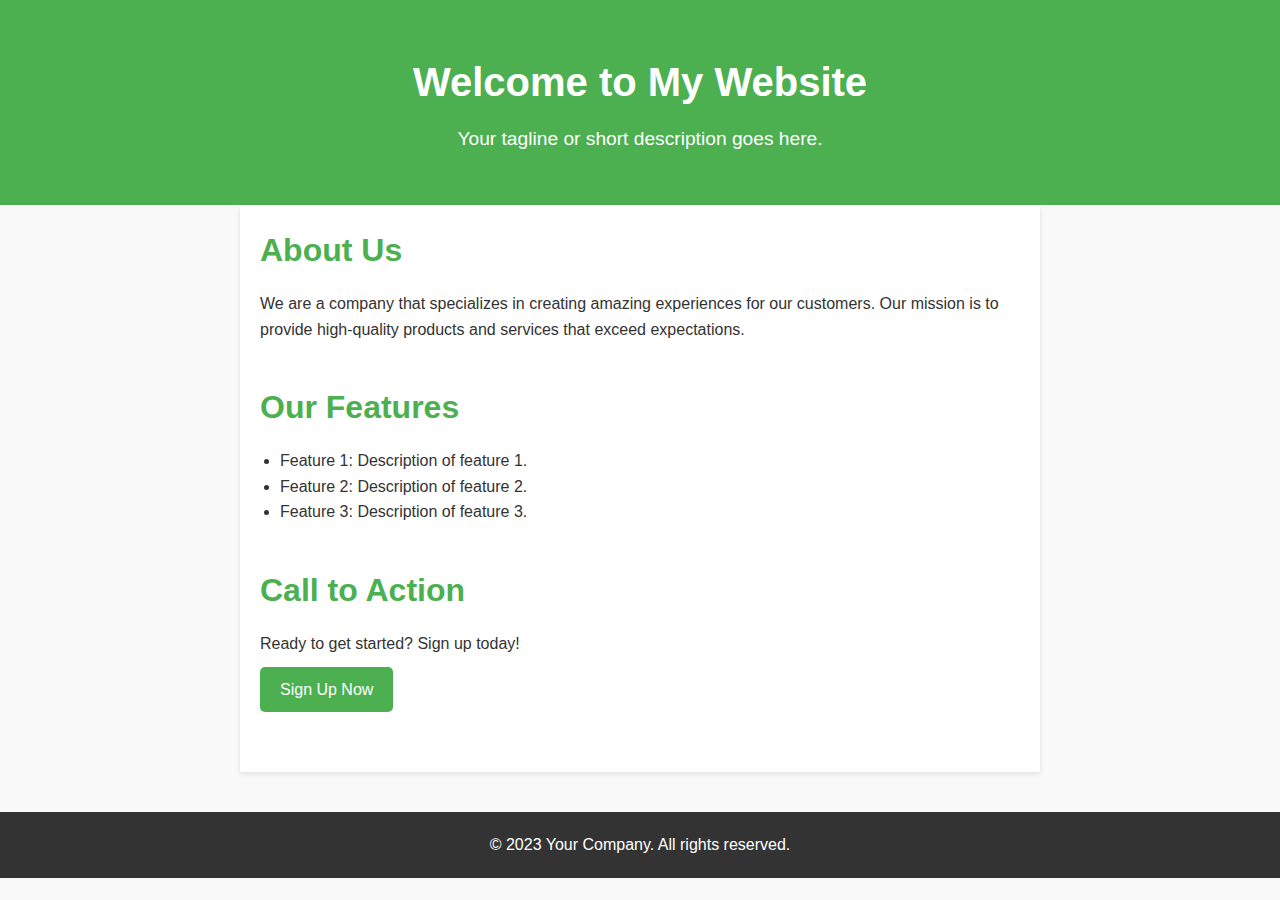
==== commit 21a5f5ae: "Add files via upload" ====
--- a/index.html
+++ b/index.html
@@ -1,728 +1,46 @@
-<!DOCTYPE html>
-<html lang="en">
-<head>
-    <meta charset="UTF-8">
-    <meta name="viewport" content="width=device-width, initial-scale=1.0">
-    <title>Resep Kimia Lengkap</title>
-    <!-- Bootstrap 5 CSS -->
-    <link href="https://cdn.jsdelivr.net/npm/bootstrap@5.0.2/dist/css/bootstrap.min.css" rel="stylesheet" integrity="sha384-EVSTQN3/azprG1Anm3QDgpJLIm9Nao0Yz1ztcQTwFspd3yD65VohhpuuCOmLASjC" crossorigin="anonymous">
-    <link href="https://cdn.jsdelivr.net/npm/bootstrap@5.3.0-alpha1/dist/css/bootstrap.min.css" rel="stylesheet">
-	<link href='https://maxcdn.bootstrapcdn.com/font-awesome/4.7.0/css/font-awesome.min.css' rel='stylesheet'/>
-    <link crossorigin='anonymous' href='https://use.fontawesome.com/releases/v5.3.1/css/all.css' integrity='sha384-mzrmE5qonljUremFsqc01SB46JvROS7bZs3IO2EmfFsd15uHvIt+Y8vEf7N7fWAU' rel='stylesheet'/>
-
-    <style>
-        /* Custom CSS */
-        body {
-            font-family: Arial, sans-serif;
-            background-color: #f8f9fa;
-        }
-
-        .header {
-            background-color: #007bff;
-            color: white;
-            padding: 20px 0;
-            text-align: center;
-        }
-
-        .product-gallery img {
-            max-width: 100%;
-            height: auto;
-            border-radius: 10px;
-            margin-bottom: 20px;
-            transition: transform 0.3s ease, box-shadow 0.3s ease;
-        }
-
-        .product-gallery img:hover {
-            transform: scale(1.05);
-            box-shadow: 0 4px 8px rgba(0, 0, 0, 0.2);
-        }
-
-        .description {
-            text-align: center;
-            margin: 30px 0;
-        }
-
-	 .description .li {
-          
-        }    
-
-        .gallery-container {
-            margin-top: 20px;
-        }
-	
-	.product-photo h2 {
-			background-color: #ADD8E6;
-	        padding: 15px 30px;
-        }
-		
-	.product-photo img {
-            max-width: 100%;
-            height: auto;
-            border-radius: 10px;
-            margin-top: 20px;
-			background-color: #d2d2d2;
-	       
-        }
-	     
-        .cta-button {
-            display: flex;
-            justify-content: center;
-            margin-bottom: 50px;
-	        background-color: #FFD580;
-	        padding: 15px 30px;
-        }
-
-        .cta-button a {
-            background-color: #e96633;
-            color: black;
-            padding: 10px 10px;
-            font-size: 18px;
-            border-radius: 5px;
-            text-decoration: none;
-            transition: background-color 0.3s ease;
-        }
-
-        .cta-button a:hover {
-            background-color: #218838;
-        }
-
-	    .description-product {
-            text-align: left;
-            margin: 30px 0;
-        }
-		#myBtn {
-    display: none;
-    position: fixed;
-    bottom: 20px;
-    right: 10px;
-    z-index: 99999;
-    border: none;
-    outline: none;
-    background-color: #229af7;
-    color: white;
-    cursor: pointer;
-    padding: 10px 16px;
-    border-radius: 50%;
-    font-size: 17px;
-    transition:all 1s ease 50ms;
-}
-#myBtn:hover {background-color: #555;}
-@media (max-width: 480px){
-#myBtn {bottom:80px;}
-}
-    </style>
-</head>
-<body>
-
-    <!-- Header Section -->
-    <header class="header">
-        <div class="container">
-            <h1>Resep Kimia Lengkap untuk Sabun, Laundry Sepatu, Kimia Laundry, Homecare, Parfum, dan Otomotif dalam Bentuk PDF</h1>
-            <p>Temukan semua yang Anda butuhkan untuk membuat produk berkualitas tinggi dengan panduan resep lengkap kami!</p>
-        </div>
-    </header>
-
-    <!-- Product Gallery Section -->
-    <section class="gallery-container">
-        <div class="container">
-            <div class="row">
-                <!-- Product 1 -->
-                <div class="col-md-4">
-                    <div class="product-gallery text-center">
-                        <a href="#sabun"><img src="https://raw.githubusercontent.com/bandardeterjen/resepkimia/refs/heads/images/resep-kimia-sabun.png" alt="Resep Sabun"></a>
-                        <a href="#sabun"><h4>Resep Sabun</h4></a>
-                        <p>Pelajari cara membuat sabun alami dengan bahan-bahan yang aman dan ramah lingkungan. Mulai dari sabun batang hingga sabun cair, semua tertera lengkap di sini..</p>
-                    </div>
-                </div>
-
-                <!-- Product 2 -->
-                <div class="col-md-4">
-                    <div class="product-gallery text-center">
-                        <a href="#laundrysepatu"><img src="https://raw.githubusercontent.com/bandardeterjen/resepkimia/refs/heads/images/resep-kimia-laundry-sepatu.png" alt="Resep Kimia Laundry Sepatu"></a>
-                        <a href="#laundrysepatu"><h4>Resep Laundry Sepatu</h4></a>
-                        <p>Dapatkan resep khusus untuk membersihkan sepatu Anda agar selalu tampak baru. Cocok untuk berbagai jenis bahan sepatu, mulai dari kulit hingga kain.</p>
-                    </div>
-                </div>
-				
-
-                <!-- Product 3 -->
-                <div class="col-md-4">
-                    <div class="product-gallery text-center">
-                        <a href="#laundry"><img src="https://raw.githubusercontent.com/bandardeterjen/resepkimia/refs/heads/images/resep-kimia-laundry.png" alt="Resep Kimia Laundry"></a>
-                        <a href="#laundry"><h4>Resep Kimia Laundry</h4></a>
-                        <p>Temukan formulasi terbaik untuk deterjen dan pemutih pakaian yang efektif namun lembut di kulit. Resep ini dirancang untuk memberikan hasil optimal setiap kali mencuci.</p>
-                    </div>
-                </div>
-                 <!-- Product 4 -->
-                <div class="col-md-4">
-                    <div class="product-gallery text-center">
-                        <a href="#homecare"><img src="https://raw.githubusercontent.com/bandardeterjen/resepkimia/refs/heads/images/resep-kimia-homecare.jpg" alt="Resep Homecare"></a>
-                        <a href="#homecare"><h4>Resep Homecare</h4></a>
-                        <p>Panduan membuat produk pembersih rumah tangga, mulai dari pembersih kaca hingga pembersih lantai, semuanya menggunakan bahan-bahan yang mudah ditemukan dan aman digunakan.</p>
-                    </div>
-                </div>
-
-                <!-- Product 5 -->
-                <div class="col-md-4">
-                    <div class="product-gallery text-center">
-                        <a href="#parfum"><img src="https://raw.githubusercontent.com/bandardeterjen/resepkimia/refs/heads/images/resep-kimia-parfum.png" alt="Resep Parfum"></a>
-                        <a href="#parfum"><h4>Resep Parfum</h4></a>
-                        <p>Resep eksklusif untuk membuat parfum dengan aroma yang tahan lama dan mewah. Sesuaikan aroma sesuai selera Anda dengan panduan kami yang mudah diikuti.</p>
-                    </div>
-                </div>
-
-                <!-- Product 6 -->
-                <div class="col-md-4">
-                    <div class="product-gallery text-center">
-                        <a href="#otomotif"><img src="https://raw.githubusercontent.com/bandardeterjen/resepkimia/refs/heads/images/resep-kimia-otomotif.png" alt="Resep Otomotif"></a>
-                        <a href="#otomotif"><h4>Resep Otomotif</h4></a>
-                        <p>Formulasi untuk pembersih dan perawatan kendaraan Anda, termasuk pembersih interior, polish, dan lainnya. Jaga kendaraan Anda tetap bersih dan terawat dengan produk buatan sendiri.</p>
-                    </div>
-                </div>
-            </div>
-        </div>
-    </section>
-
-    <!-- Description Section -->
-    <section class="description">
-        <div class="container">
-            <h2>Mulai Sekarang!</h2>
-            <p>Ingin membuat produk berkualitas dengan tangan sendiri? Pesan sekarang dan dapatkan resep lengkap untuk sabun, laundry sepatu, kimia laundry, homecare, parfum, dan otomotif. Semua dalam satu PDF!</p>
-      <ul class="description-product">
-        <li>PDF Lengkap dan Mudah Dipahami: Setiap resep dijelaskan dengan langkah-langkah rinci dan jelas, dilengkapi dengan gambar untuk memudahkan Anda mengikuti. </li>
-        <li>Transaksi Aman melalui Pihak Ketiga: Kami bekerja sama dengan pihak ketiga terpercaya untuk memastikan setiap transaksi Anda aman dan terjamin. </li>
-        <li>Akses Langsung Setelah Transfer: Tidak perlu menunggu lama, Anda akan mendapatkan akses langsung ke PDF setelah melakukan transfer. Nikmati kenyamanan dan kecepatan dalam mengakses informasi. </li>
-        </ul>
-	</div>
-    </section>
-	
-	 <!-- Product Photo Section  1 -->
-    <section class="product-photo text-center">
-        <div class="container">
-            <h2 id="sabun">Resep Lengkap Sabun</h2>
-        <img src="https://raw.githubusercontent.com/bandardeterjen/resepkimia/refs/heads/images/resep-kimia-sabun.png" alt="Resep Sabun" class="img-fluid">             
-	   </div>
-    </section>
-
-    <!-- Description Section 1 -->
-    <section class="description-product">
-        <div class="container">
-            <p>Tingkatkan keahlian Anda dalam membuat sabun dengan kumpulan resep sabun teruji yang kami tawarkan. Pelajari cara membuat berbagai jenis sabun, dari sabun laundry ekonomis hingga sabun pembersih kamar mandi premium, dengan hanya Rp 99.000.<br/>
-
-Resep yang Anda dapatkan<br/>
-
-* Sabun Laundry Ekonomis<br/>
-
-* Sabun Laundry Premium<br/>
-
-* Sabun Laundry Ultra<br/>
-
-* Sabun Laundry Ramah Lingkungan<br/>
-
-* Sabun Cuci Piring<br/>
-
-* Sabun Cuci Tangan<br/>
-
-* Sabun Pel Lantai<br/>
-
-* Sabun Pembersih Kaca<br/>
-
-* Sabun Pembersih Kamar Mandi<br/>
-
-* Sabun Pembersih Lantai Kamar Mandi<br/>
-
-* Sabun Cuci Motor/Mobil Konsentrat<br/>
-
-* Sabun Cuci Motor/Mobil Premium<br/>
-
-* Sabun Cuci Karpet<br/>
-
-* Sabun Mandi Batang<br/>
-
-* Sabun Colek<br/><br/>
-
-Semua resep telah diuji dan dipraktikkan sehingga Anda dapat yakin akan hasilnya. 
-
-Dapatkan panduan lengkap pembuatan sabun juga tips dan trik sukses cara promosi sabun.<br/><br/>
-
-Jangan lewatkan kesempatan ini untuk<br/>
-
-* Menghemat uang dengan membuat sabun sendiri<br/>
-
-* Mendapatkan sabun berkualitas tinggi yang sesuai dengan kebutuhan Anda<br/>
-
-* Mengembangkan keahlian baru yang bermanfaat<br/>
-
-* Membangun bisnis sabun Anda sendiri<br/>
-
-Pesan sekarang dan ciptakan sabun terbaik Anda sendiri.
-</p>
-        </div>
-    </section>
-
-    <!-- Call to Action Section 1 -->
-    <section class="cta-button text-center">
-        <div class="container">
-		<h2>Beli Sekarang Di:</h2>
-        <a href="http://www.google.com/url?q=http%3A%2F%2Flynk.id%2Flaundry%2FGYoKaMg%2Fcheckout&sa=D&sntz=1&usg=AOvVaw0ybwc2nE51bblosX8ZQ06-" class="btn">LynkID</a>
-	    <a href="https://www.google.com/url?q=https%3A%2F%2Fratakan.com%2Fcart%2Fddb1f12ca32949e8dcec42b80056b0f0&sa=D&sntz=1&usg=AOvVaw3ePfUU6dc49l1gaG8O49ve" class="btn">Ratakan</a>
-	    <a href="https://www.google.com/url?q=https%3A%2F%2Fwa.me%2F6285773009666%3Ftext%3DHalo%2520gan%2520saya%2520minat%2520Resep%2520Lengkap%2520Sabun.%250AHarga%2520Rp%252099.000%252C-%2520%250AFile%2520akan%2520dikirim%2520via%2520Whatsapp%2520atau%2520email%250APembayaran%2520transfer%2520bank%250ARekening%2520Bank%2520Atas%2520nama%2520Wahyudi%250ABank%2520Mandiri%25201200009763405%2520%250AJenius%2520BTPN%2520%252090140134774%250AMohon%2520kirim%2520bukti%2520transfer%2520ke%2520nomor%2520ini%252C%2520terima%2520kasih%250A%250ADari%253A%2520https%253A%252F%252Fsites.google.com%252Fview%252Fresep-lengkap%252Fdaftar-isi%252Fsabun&sa=D&sntz=1&usg=AOvVaw3wsMRWL2AiwLemZHAVdaJ-" class="btn">Whatsapp</a>
-        </div>
-    </section>
-	
-	 <!-- Product Photo Section  2 -->
-    <section class="product-photo text-center">
-        <div class="container">
-            <h2 id="laundrysepatu">Resep Lengkap Kimia Laundry Sepatu</h2>
-        <img src="https://raw.githubusercontent.com/bandardeterjen/resepkimia/refs/heads/images/resep-kimia-laundry-sepatu.png" alt="Resep Lengkap Kimia Laundry Sepatu" class="img-fluid">             
-	   </div>
-    </section>
-
-    <!-- Description Section 2 -->
-    <section class="description-product">
-        <div class="container">
-            <p>Dapatkan Resep Kimia Laundry Sepatu, Helm, dan Tas untuk menjaga penampilan dan memperpanjang usia barang-barang kesayangan Anda! Dengan  resep teruji dan sudah dipraktekkan, Anda dapat:<br/>
-<br/>
-* Semir Sepatu Sintetis<br/>
-
-* Semir Sepatu Cair<br/>
-
-* Premium Shoe Cleaner<br/>
-
-* Pemutih Sol Sepatu<br/>
-
-* Unyellowing Mdsole<br/>
-
-* Leather Cleaner<br/>
-
-* Natural Leather Balm<br/>
-
-* Mink Oil Leather Conditioner<br/>
-
-* Parfum Sepatu Premium<br/>
-
-* Parfum Sepatu Waterbase<br/>
-
-* Parfum Helm Waterbase<br/><br/>
-
-Hanya dengan Rp 99.000, Anda mendapatkan semua resep yang Anda butuhkan untuk:<br/>
-
-* Membersihkan dan merawat sepatu, helm, dan tas Anda<br/>
-
-* Menjaga penampilannya agar tetap seperti baru<br/>
-
-* Menghemat biaya perawatan di toko<br/>
-
-Jangan lewatkan kesempatan ini untuk merawat barang-barang kesayangan Anda dengan lebih hemat dan efektif.<br/><br/>
-
-Mengapa harus beli resep kimia laundry khusus sepatu ini<br/>
-
-* Resep telah diuji dan terbukti efektif.<br/>
-
-* Bahan-bahan yang digunakan mudah didapatkan.<br/>
-
-* Proses pembuatannya mudah dan tidak memakan waktu lama.<br/>
-
-* Anda dapat menggunakan resep ini untuk keperluan pribadi atau bisnis.<br/>
-
-Dapatkan Resep Kimia Laundry Sepatu, Helm, dan Tas sekarang dan rasakan manfaatnya!<br/><br/>
-
-Catatan:<br/>
-
-* Anda dapat bereksperimen dengan bahan-bahan yang berbeda untuk menemukan kombinasi terbaik untuk kebutuhan Anda.<br/>
-
-* Selalu uji resep pada area kecil yang tersembunyi terlebih dahulu sebelum diaplikasikan pada seluruh permukaan.<br/>
-
-* Simpan resep di tempat yang aman dan mudah diakses.<br/>
-</p>
-        </div>
-    </section>
-
-    <!-- Call to Action Section 2 -->
-    <section class="cta-button text-center">
-        <div class="container">
-		<h2>Beli Sekarang Di:</h2>
-        <a href="https://www.google.com/url?q=https%3A%2F%2Flynk.id%2Flaundry%2FENqp2OO%2Fcheckout&sa=D&sntz=1&usg=AOvVaw3qkDlefQ3m0LrVH7zyAisn" class="btn">LynkID</a>
-	    <a href="https://www.google.com/url?q=https%3A%2F%2Fratakan.com%2Fcart%2F4376e0678a8f7f522d9cb53f3bd485a6&sa=D&sntz=1&usg=AOvVaw1mS8DNUtkLXIaDgndEkLh-" class="btn">Ratakan</a>
-	    <a href="https://www.google.com/url?q=https%3A%2F%2Fwa.me%2F6285773009666%3Ftext%3DHalo%2520gan%2520saya%2520minat%2520Resep%2520Lengkap%2520Kimia%2520Laundry%2520Sepatu%250AHarga%2520Rp%252099.000%252C-%2520%250AFile%2520akan%2520dikirim%2520via%2520Whatsapp%2520atau%2520email%250APembayaran%2520transfer%2520bank%250ARekening%2520Bank%2520Atas%2520nama%2520Wahyudi%250ABank%2520Mandiri%25201200009763405%2520%250AJenius%2520BTPN%2520%252090140134774%250AMohon%2520kirim%2520bukti%2520transfer%2520ke%2520nomor%2520ini%252C%2520terima%2520kasih%250A%250ADari%253A%2520https%253A%252F%252Fsites.google.com%252Fview%252Fresep-lengkap%252Fdaftar-isi%252Fkimia-laundry-sepatu&sa=D&sntz=1&usg=AOvVaw3PMzoXGKsRgkiRWqN1klR_" class="btn">Whatsapp</a>
-		</div>
-    </section>
-	
-	<!-- Product Photo Section  3 -->
-    <section class="product-photo text-center">
-        <div class="container">
-            <h2 id="laundry">Resep Lengkap Kimia Laundry</h2>
-        <img src="https://raw.githubusercontent.com/bandardeterjen/resepkimia/refs/heads/images/resep-kimia-laundry.png" alt="Resep Lengkap Kimia Laundry" class="img-fluid">             
-	   </div>
-    </section>
-
-    <!-- Description Section 3 -->
-    <section class="description-product">
-        <div class="container">
-            <p>Tingkatkan kualitas laundry dan perawatan sepatu Anda dengan Resep Kimia Laundry Lengkap Dapatkan  resep teruji dan sudah dipraktekkan untuk berbagai kebutuhan, seperti:<br/>
-
-<br/>
-Deterjen:<br/>
-
-* Deterjen Laundry Ekonomis<br/>
-
-* Deterjen Laundry Premium<br/>
-
-* Deterjen Laundry Ultra<br/>
-
-* Deterjen Laundry Organik<br/>
-
-* Deterjen MES<br/><br/>
-
-
-Sabun dan Pemutih:<br/>
-
-* Sabun Lerak<br/>
-
-* Pemutih Pakaian<br/>
-
-* Pemutih Sol Sepatu<br/><br/>
-
-
-Parfum:<br/>
-
-* Parfum Laundry Premium<br/>
-
-* Parfum Sepatu Premium<br/>
-
-* Parfum Sepatu Waterbase<br/>
-
-* Parfum Helm Waterbase<br/><br/>
-
-
-Pembersih:<br/>
-
-* Pembersih Sepatu<br/>
-
-* Premium Shoe Cleaner<br/>
-
-* Unyellowing Mdsole<br/>
-
-* Pembersih Stroller Bayi<br/>
-
-* Shampoo Karpet<br/><br/>
-
-
-Lainnya:<br/>
-
-* Parfum Sajadah/Karpet Non Alkohol<br/>
-
-* Bed Cover and Linen Spray<br/><br/>
-
-
-Hanya dengan Rp 99.000,- , Anda mendapatkan semua resep yang Anda butuhkan untuk:<br/>
-
-* Melakukan laundry dengan lebih hemat dan efektif<br/>
-
-* Menjaga kebersihan dan kesegaran sepatu<br/>
-
-* Membersihkan berbagai perlengkapan rumah tangga<br/><br/>
-
-
-Jangan lewatkan kesempatan ini untuk meningkatkan kualitas laundry dan perawatan sepatu Anda.<br/><br/>
-
-
-Mengapa harus beli resep kimia laundry?<br/>
-
-* Resep telah diuji dan terbukti efektif.<br/>
-
-* Bahan-bahan yang digunakan mudah didapatkan.<br/>
-
-* Proses pembuatannya mudah dan tidak memakan waktu lama.<br/>
-
-* Anda dapat menggunakan resep ini untuk keperluan pribadi atau bisnis.<br/><br/>
-
-
-Dapatkan Resep Kimia Laundry Lengkap sekarang dan rasakan manfaatnya.
-</p>
-        </div>
-    </section>
-
-    <!-- Call to Action Section 3 -->
-    <section class="cta-button text-center">
-        <div class="container">
-		<h2>Beli Sekarang Di:</h2>
-        <a href="https://www.google.com/url?q=https%3A%2F%2Flynk.id%2Flaundry%2FajOxaPB%2Fcheckout&sa=D&sntz=1&usg=AOvVaw0HVpKWWOA1v3kdnN_4cUmX" class="btn">LynkID</a>
-	    <a href="https://www.google.com/url?q=https%3A%2F%2Fratakan.com%2Fcart%2F06ce57169560fa27f9107034b21539bd&sa=D&sntz=1&usg=AOvVaw0t9sjXFZUgyMT_-tzxJGL3" class="btn">Ratakan</a>
-	    <a href="https://www.google.com/url?q=https%3A%2F%2Fwa.me%2F6285773009666%3Ftext%3DHalo%2520gan%2520saya%2520minat%2520Resep%2520Lengkap%2520Kimia%2520Laundry%250AHarga%2520Rp%252099.000%252C-%2520%250AFile%2520akan%2520dikirim%2520via%2520Whatsapp%2520atau%2520email%250APembayaran%2520transfer%2520bank%250ARekening%2520Bank%2520Atas%2520nama%2520Wahyudi%250ABank%2520Mandiri%25201200009763405%2520%250AJenius%2520BTPN%2520%252090140134774%250AMohon%2520kirim%2520bukti%2520transfer%2520ke%2520nomor%2520ini%252C%2520terima%2520kasih%250A%250ADari%253A%2520https%253A%252F%252Fsites.google.com%252Fview%252Fresep-lengkap%252Fdaftar-isi%252Fkimia-laundry&sa=D&sntz=1&usg=AOvVaw1LlJxBixaysOSwzlc5qBPB" class="btn">Whatsapp</a>
-        </div>
-    </section>
-	
-	<!-- Product Photo Section  4 -->
-    <section class="product-photo text-center">
-        <div class="container">
-            <h2 id="homecare">Resep Lengkap Homecare</h2>
-        <img src="https://raw.githubusercontent.com/bandardeterjen/resepkimia/refs/heads/images/resep-kimia-homecare.jpg" alt="Resep Lengkap Homecare" class="img-fluid">             
-	   </div>
-    </section>
-
-    <!-- Description Section 4 -->
-    <section class="description-product">
-        <div class="container">
-            <p>Dapatkan Resep Homecare Lengkap untuk membuat berbagai produk pembersih rumah tangga sendiri! Dengan resep teruji dan sudah dipraktekkan, Anda bisa membuat 
-<br/><br/>
-- pembersih lantai<br/>
-
-- pembersih lantai parkit<br/>
-
-- pembersih lantai kamar mandi <br/>
-
-- pembersih kerak kamar mandi <br/>
-
-- toilet seat sanitizer <br/>
-
-- toilet bowl cleaner <br/>
-
-- karbol sereh <br/>
-
-- karbol pinus<br/>
-
-- sabun cuci piring <br/>
-
-- sabun colek<br/>
-
-- hand soap<br/>
-
-- deterjen laundry<br/>
-
-- hand sanitizer gel<br/>
-
-- leather cleaner <br/>
-
-- bed cover and linen spray<br/>
-
-- parfum pengusir tikus <br/>
-
-- pengkilap mebel <br/>
-
-- lilin aromaterapi <br/>
-
-- dempul kayu<br/><br/>
-
-Mengapa harus beli resep lengkap homecare ini?<br/>
-
-* Resep telah diuji dan terbukti efektif.<br/>
-
-* Bahan-bahan yang digunakan mudah didapatkan.<br/>
-
-* Proses pembuatannya mudah dan tidak memakan waktu lama.<br/>
-
-* Anda dapat menggunakan resep ini untuk keperluan pribadi atau bisnis.<br/><br/>
-
-Dapatkan Resep Homecare Lengkap sekarang dan rasakan manfaatnya
-</p>
-        </div>
-    </section>
-
-    <!-- Call to Action Section 4 -->
-    <section class="cta-button text-center">
-        <div class="container">
-		<h2>Beli Sekarang Di:</h2>
-        <a href="https://www.google.com/url?q=https%3A%2F%2Flynk.id%2Flaundry%2Fdp0rkYA%2Fcheckout&sa=D&sntz=1&usg=AOvVaw2eNg_SQcNOIZckM0q00tVY" class="btn">LynkID</a>
-	    <a href="https://www.google.com/url?q=https%3A%2F%2Fratakan.com%2Fcart%2Fe37a0931734800abf1d74df9ffa1fd31&sa=D&sntz=1&usg=AOvVaw15Ibq69bY1cOQPzANOYWSw" class="btn">Ratakan</a>
-	    <a href="https://www.google.com/url?q=https%3A%2F%2Fwa.me%2F6285773009666&sa=D&sntz=1&usg=AOvVaw1eS1ab5se2dFlLgU5lfnJj" class="btn">Whatsapp</a>
-        </div>
-    </section>
-	
-	<!-- Product Photo Section  5 -->
-    <section class="product-photo text-center">
-        <div class="container">
-            <h2 id="parfum">Resep Lengkap Parfum</h2>
-        <img src="https://raw.githubusercontent.com/bandardeterjen/resepkimia/refs/heads/images/resep-kimia-parfum.png" alt="Resep Lengkap Parfum" class="img-fluid">             
-	   </div>
-    </section>
-
-    <!-- Description Section 5 -->
-    <section class="description-product">
-        <div class="container">
-            <p>Tingkatkan keahlian Anda dalam membuat parfum dengan kumpulan resep parfum teruji yang kami tawarkan! Pelajari cara membuat berbagai jenis parfum, dari deodoran alami hingga parfum mobil, dengan hanya Rp 99.000
-<br/>
-<br/>
-Resep yang Anda dapatkan
-<br/>
-* Deodoran Natural
-<br/
-* Deodoran Spray
-<br/
-* Parfum Laundry
-<br/
-* Parfum Sepatu/Helm WB
-<br/
-* Parfum Sepatu Premium
-<br/
-* Parfum Sajadah Non Alkohol
-<br/
-* Parfum Bed Cover dan Linen
-<br/
-* Parfum Pengusir Tikus
-<br/
-* Lilin Aromaterapi
-<br/
-* Penghilang Bau di Mobil
-<br/
-* Air Freshener Gel
-<br/
-* Extrait de Perfume
-<br/
-* Eau de Perfume
-<br/
-* Eau de Toilette
-<br/
-* Parfum Roll On EDT
-<br/
-* Parfum Essential Oil
-<br/<br/
-Semua resep telah diuji dan dipraktikkan, sehingga Anda dapat yakin akan hasilnya. Dapatkan panduan lengkap pembuatan parfum juga tips dan trik sukses berbisnis parfum dan akses mendapatkan suplayer bibit parfum termurah.
-<br/<br/
-Jangan lewatkan kesempatan ini untuk
-<br/
-* Menghemat uang dengan membuat parfum sendiri
-<br/
-* Mendapatkan parfum berkualitas tinggi yang sesuai dengan kebutuhan Anda
-<br/
-* Mengembangkan keahlian baru yang bermanfaat
-<br/
-* Memberikan aroma favorit Anda pada benda-benda di sekitar Anda
-<br/<br/
-Pesan sekarang dan ciptakan aroma terbaik Anda sendiri.
-</p>
-        </div>
-    </section>
-
-    <!-- Call to Action Section 5 -->
-    <section class="cta-button text-center">
-        <div class="container">
-		<h2>Beli Sekarang Di:</h2>
-        <a href="https://www.google.com/url?q=https%3A%2F%2Flynk.id%2Flaundry%2FGp1Rzmk%2Fcheckout&sa=D&sntz=1&usg=AOvVaw1vt8s5Dy8t22dK45pEsl60" class="btn">LynkID</a>
-	    <a href="https://www.google.com/url?q=https%3A%2F%2Fratakan.com%2Fcart%2F7cf8909d6096757947fed5b091ec9dac&sa=D&sntz=1&usg=AOvVaw3a9kGHF3w8KVLkJBAp2XtL" class="btn">Ratakan</a>
-	    <a href="https://www.google.com/url?q=https%3A%2F%2Fwa.me%2F6285773009666%3Ftext%3DHalo%2520gan%2520saya%2520minat%2520Resep%2520Lengkap%2520Parfum%250AHarga%2520Rp%252099.000%252C-%2520%250AFile%2520akan%2520dikirim%2520via%2520Whatsapp%2520atau%2520email%250APembayaran%2520transfer%2520bank%250ARekening%2520Bank%2520Atas%2520nama%2520Wahyudi%250ABank%2520Mandiri%25201200009763405%2520%250AJenius%2520BTPN%2520%252090140134774%250AMohon%2520kirim%2520bukti%2520transfer%2520ke%2520nomor%2520ini%252C%2520terima%2520kasih%250A%250ADari%253A%2520https%253A%252F%252Fsites.google.com%252Fview%252Fresep-lengkap%252Fdaftar-isi%252Fparfum&sa=D&sntz=1&usg=AOvVaw3ZvmsOliUhLpXpmDq7_XIC" class="btn">Whatsapp</a>
-        </div>
-    </section>
-	
-	<!-- Product Photo Section  6 -->
-    <section class="product-photo text-center">
-        <div class="container">
-            <h2 id="otomotif">Resep Lengkap Otomotif</h2>
-        <img src="https://raw.githubusercontent.com/bandardeterjen/resepkimia/refs/heads/images/resep-kimia-otomotif.png" alt="Resep Lengkap Otomotif" class="img-fluid">             
-	   </div>
-    </section>
-
-    <!-- Description Section 6 -->
-    <section class="description-product">
-        <div class="container">
-            <p>Dapatkan Resep Otomotif Lengkap untuk membuat berbagai produk perawatan mobil dan motor Anda sendiri! Dengan resep teruji dan sudah dipraktekkan, Anda dapat:
-<br/><br/>
-Perawatan Eksterior:<br/>
-
-* Pengkilap Dasbor Pasta<br/>
-
-* Pengkilap Dasbor Cair<br/>
-
-* Pengkilap Body Mobil<br/>
-
-* Pengkilap dan Detailing Jamur<br/>
-
-* Pasta Semir Ban<br/>
-
-* Penghilang Bau<br/>
-
-* Air Freshener Gel<br/>
-
-* Parfum Pengusir Tikus<br/>
-
-* Coating Kaca Mobil<br/>
-
-* Pembersih Jamur Kaca Mobil<br/><br/>
-
-Perawatan Interior:<br/>
-
-* Pembersih dan Detailing Interior<br/>
-
-* Pembersih Ban Mobil<br/><br/>
-
-Pembersih Noda:<br/>
-
-* Penghilang Noda Aspal<br/>
-
-* Penghilang Oli/Gemuk<br/>
-
-* Penghilang Oli/Gemuk pada Sepeda<br/>
-
-* Penghilang Cat<br/>
-
-* Penghilang Noda Karat<br/><br/>
-
-Perawatan Jok dan Karpet:<br/>
-
-* Shampoo Karpet Mobil<br/>
-
-* Shampoo Mobil Konsentrat<br/>
-
-* Shampoo Mobil Efek Daun Talas<br/><br/>
-
-Hanya dengan Rp 99.000, Anda mendapatkan semua resep yang Anda butuhkan untuk:<br/>
-
-* Menjaga kebersihan dan kilau mobil dan motor Anda<br/>
-
-* Menghemat biaya perawatan di bengkel<br/>
-
-* Memulai bisnis perawatan otomotif<br/><br/>
-
-Pembayaran aman melalui pihak ketiga . Jangan lewatkan kesempatan ini untuk merawat mobil dan motor Anda dengan lebih hemat dan efektif.
-
-
-<br/><br/>
-
-Mengapa harus beli resep lengkap otomotif ini?<br/>
-
-* Resep telah diuji dan terbukti efektif.<br/>
-
-* Bahan-bahan yang digunakan mudah didapatkan.<br/>
-
-* Proses pembuatannya mudah dan tidak memakan waktu lama.<br/>
-
-* Anda dapat menggunakan resep ini untuk keperluan pribadi atau bisnis.<br/><br/>
-
-Dapatkan Resep Otomotif Lengkap sekarang dan rasakan manfaatnya.
-</p>
-        </div>
-    </section>
-
-    <!-- Call to Action Section 6 -->
-    <section class="cta-button text-center">
-        <div class="container">
-		<h2>Beli Sekarang Di:</h2>
-        <a href="https://www.google.com/url?q=https%3A%2F%2Flynk.id%2Flaundry%2FGp1Rzmk%2Fcheckout&sa=D&sntz=1&usg=AOvVaw1vt8s5Dy8t22dK45pEsl60" class="btn">LynkID</a>
-	    <a href="https://www.google.com/url?q=https%3A%2F%2Fratakan.com%2Fcart%2F6c63dbdd8e88a8bea1edc3d8fef98915&sa=D&sntz=1&usg=AOvVaw334UsCdRCk7JeEPUczpU71" class="btn">Ratakan</a>
-	    <a href="https://www.google.com/url?q=https%3A%2F%2Fwa.me%2F6285773009666%3Ftext%3DHalo%2520gan%2520saya%2520minat%2520Resep%2520Lengkap%2520Otomotif%250AHarga%2520Rp%252099.000%252C-%2520%250AFile%2520akan%2520dikirim%2520via%2520Whatsapp%2520atau%2520email%250APembayaran%2520transfer%2520bank%250ARekening%2520Bank%2520Atas%2520nama%2520Wahyudi%250ABank%2520Mandiri%25201200009763405%2520%250AJenius%2520BTPN%2520%252090140134774%250AMohon%2520kirim%2520bukti%2520transfer%2520ke%2520nomor%2520ini%252C%2520terima%2520kasih%250A%250ADari%253A%2520https%253A%252F%252Fsites.google.com%252Fview%252Fresep-lengkap%252Fdaftar-isi%252Fotomotif&sa=D&sntz=1&usg=AOvVaw1srUeQuRjCClxphRmhhSJa" class="btn">Whatsapp</a>
-        </div>
-    </section>
-	
-	<!-- Back To Top -->
-	<button onclick="topFunction()" id="myBtn" title="Go to top"><i class="fas fa-chevron-up"></i></button>
- <!-- js -->
-    <script type='text/javascript'>
-window.onscroll = function() {scrollFunction()};
-function scrollFunction() {
-    if (document.body.scrollTop > 300 || document.documentElement.scrollTop > 300) {
-        document.getElementById("myBtn").style.display = "block";
-    } else {
-        document.getElementById("myBtn").style.display = "none";
-    }
-}
-function topFunction() {
-    document.body.scrollTop = 0;
-    document.documentElement.scrollTop = 0;
-}
-</script>
-
-    <!-- Bootstrap JS and Popper.js -->
-    <script src="https://cdn.jsdelivr.net/npm/bootstrap@5.3.0-alpha1/dist/js/bootstrap.bundle.min.js"></script>
-	
-</body>
-</html>
+<!DOCTYPE html>
+<html lang="en">
+<head>
+    <meta charset="UTF-8">
+    <meta name="viewport" content="width=device-width, initial-scale=1.0">
+    <title>Responsive One Column Landing Page</title>
+    <link rel="stylesheet" href="styles.css">
+</head>
+<body>
+
+    <!-- Header Section -->
+    <header class="header">
+        <h1>Welcome to My Website</h1>
+        <p>Your tagline or short description goes here.</p>
+    </header>
+
+    <!-- Main Content Section -->
+    <main class="content">
+        <section class="hero">
+            <h2>About Us</h2>
+            <p>We are a company that specializes in creating amazing experiences for our customers. Our mission is to provide high-quality products and services that exceed expectations.</p>
+        </section>
+
+        <section class="features">
+            <h2>Our Features</h2>
+            <ul>
+                <li>Feature 1: Description of feature 1.</li>
+                <li>Feature 2: Description of feature 2.</li>
+                <li>Feature 3: Description of feature 3.</li>
+            </ul>
+        </section>
+
+        <section class="cta">
+            <h2>Call to Action</h2>
+            <p>Ready to get started? Sign up today!</p>
+            <a href="#" class="btn">Sign Up Now</a>
+        </section>
+    </main>
+
+    <!-- Footer Section -->
+    <footer class="footer">
+        <p>&copy; 2023 Your Company. All rights reserved.</p>
+    </footer>
+
+</body>
+</html>--- a/styles.css
+++ b/styles.css
@@ -0,0 +1,129 @@
+/* General Reset */
+* {
+    margin: 0;
+    padding: 0;
+    box-sizing: border-box;
+}
+
+/* Body Styling */
+body {
+    font-family: Arial, sans-serif;
+    line-height: 1.6;
+    color: #333;
+    background-color: #f9f9f9;
+}
+
+/* Header Section */
+.header {
+    text-align: center;
+    padding: 50px 20px;
+    background-color: #4CAF50;
+    color: white;
+}
+
+.header h1 {
+    font-size: 2.5rem;
+    margin-bottom: 10px;
+}
+
+.header p {
+    font-size: 1.2rem;
+}
+
+/* Main Content Section */
+.content {
+    max-width: 800px;
+    margin: 0 auto;
+    padding: 20px;
+    background-color: white;
+    box-shadow: 0 2px 5px rgba(0, 0, 0, 0.1);
+}
+
+.content section {
+    margin-bottom: 40px;
+}
+
+.content h2 {
+    font-size: 2rem;
+    margin-bottom: 15px;
+    color: #4CAF50;
+}
+
+.content p {
+    font-size: 1rem;
+    margin-bottom: 10px;
+}
+
+.content ul {
+    list-style-type: disc;
+    margin-left: 20px;
+}
+
+.content .btn {
+    display: inline-block;
+    padding: 10px 20px;
+    background-color: #4CAF50;
+    color: white;
+    text-decoration: none;
+    border-radius: 5px;
+    transition: background-color 0.3s ease;
+}
+
+.content .btn:hover {
+    background-color: #45a049;
+}
+
+/* Footer Section */
+.footer {
+    text-align: center;
+    padding: 20px;
+    background-color: #333;
+    color: white;
+    margin-top: 40px;
+}
+
+/* Responsive Design */
+@media (max-width: 768px) {
+    .header h1 {
+        font-size: 2rem;
+    }
+
+    .header p {
+        font-size: 1rem;
+    }
+
+    .content {
+        padding: 15px;
+    }
+
+    .content h2 {
+        font-size: 1.8rem;
+    }
+
+    .content p {
+        font-size: 0.9rem;
+    }
+}
+
+@media (max-width: 480px) {
+    .header h1 {
+        font-size: 1.5rem;
+    }
+
+    .header p {
+        font-size: 0.9rem;
+    }
+
+    .content h2 {
+        font-size: 1.5rem;
+    }
+
+    .content p {
+        font-size: 0.8rem;
+    }
+
+    .content .btn {
+        padding: 8px 15px;
+        font-size: 0.9rem;
+    }
+}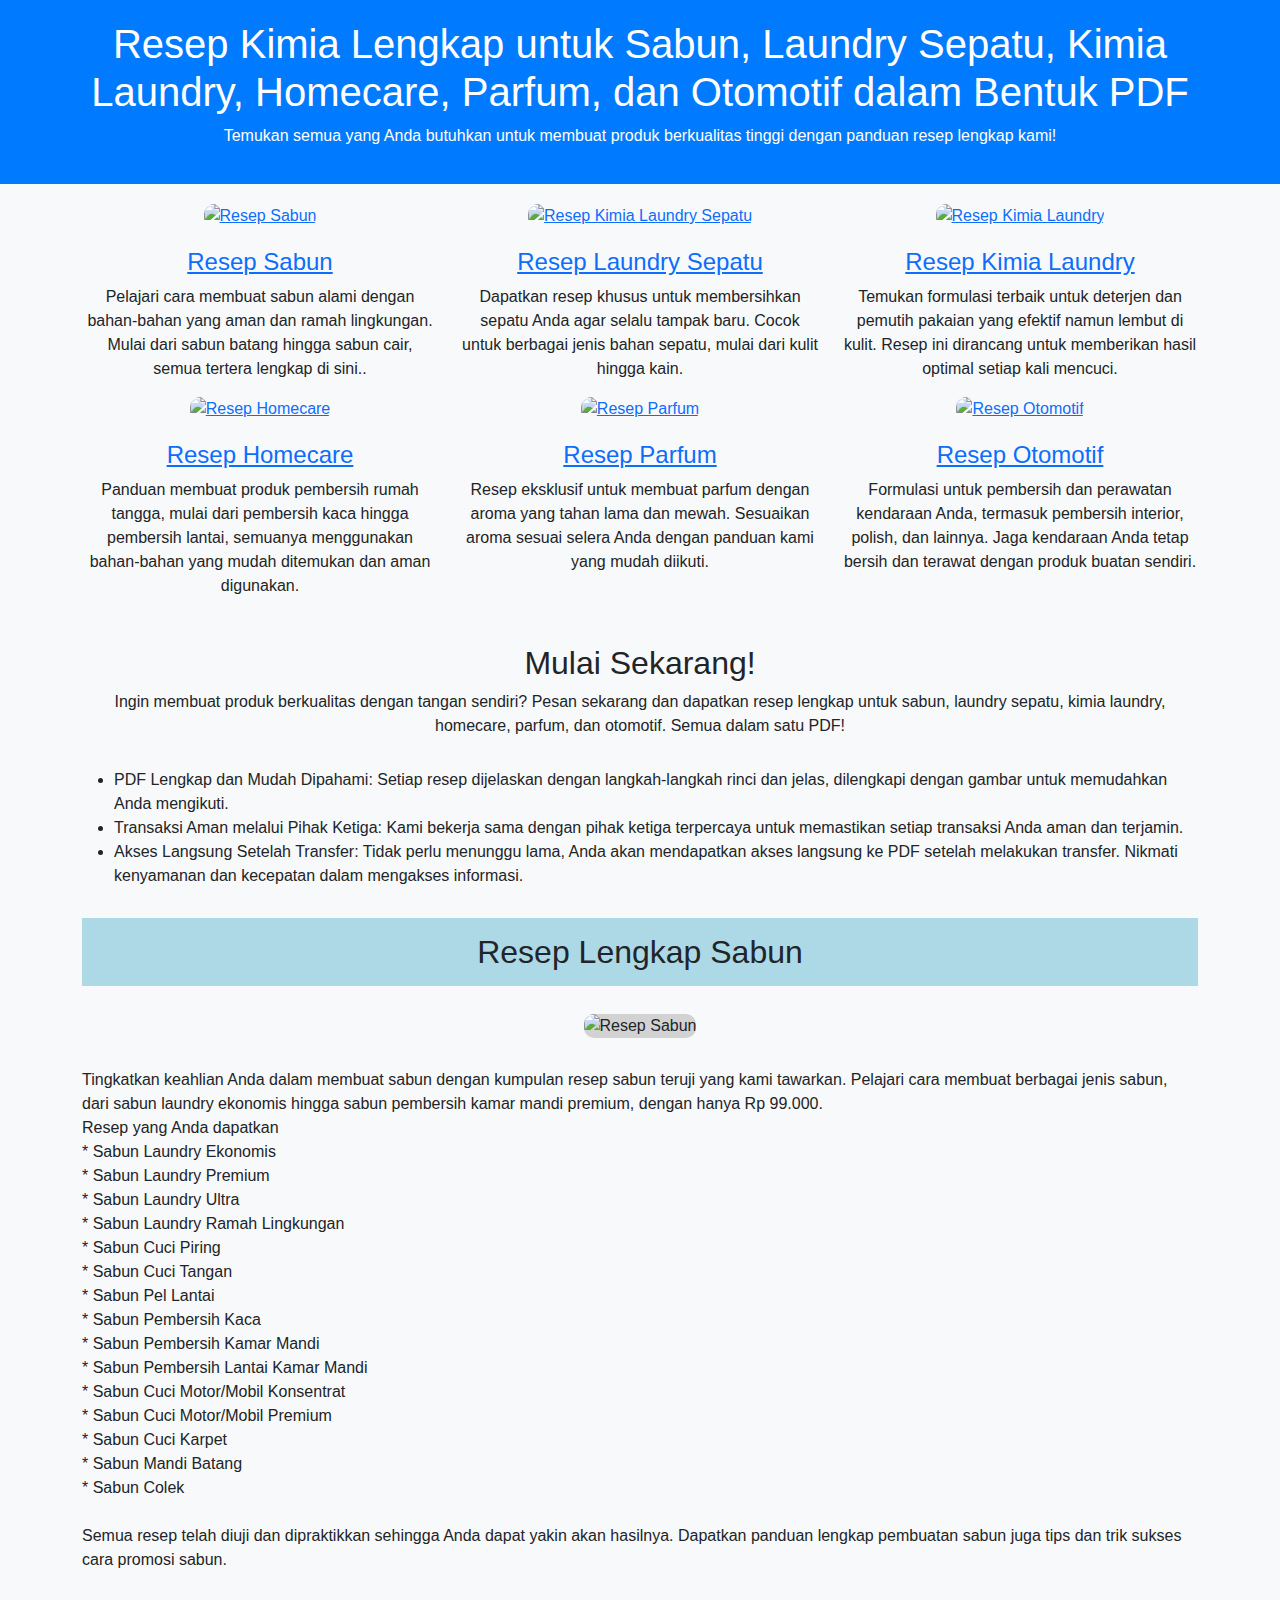
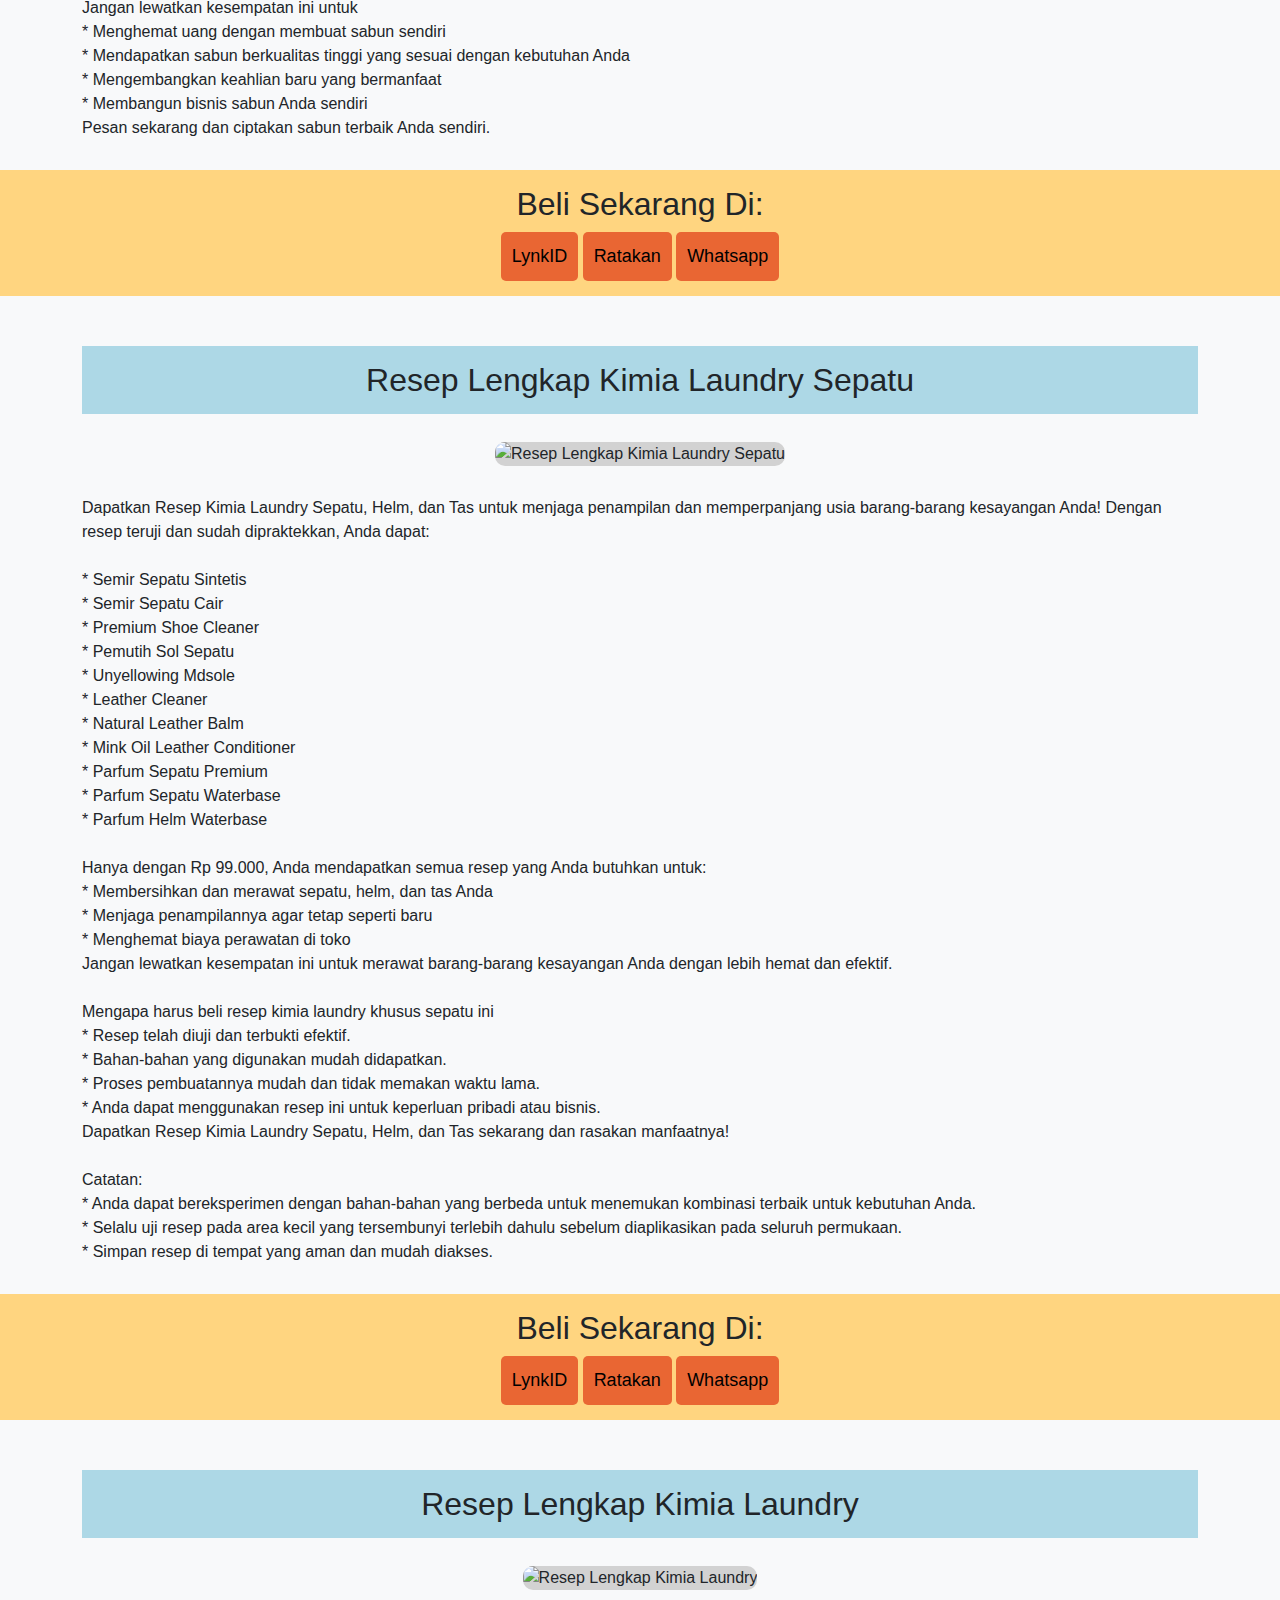
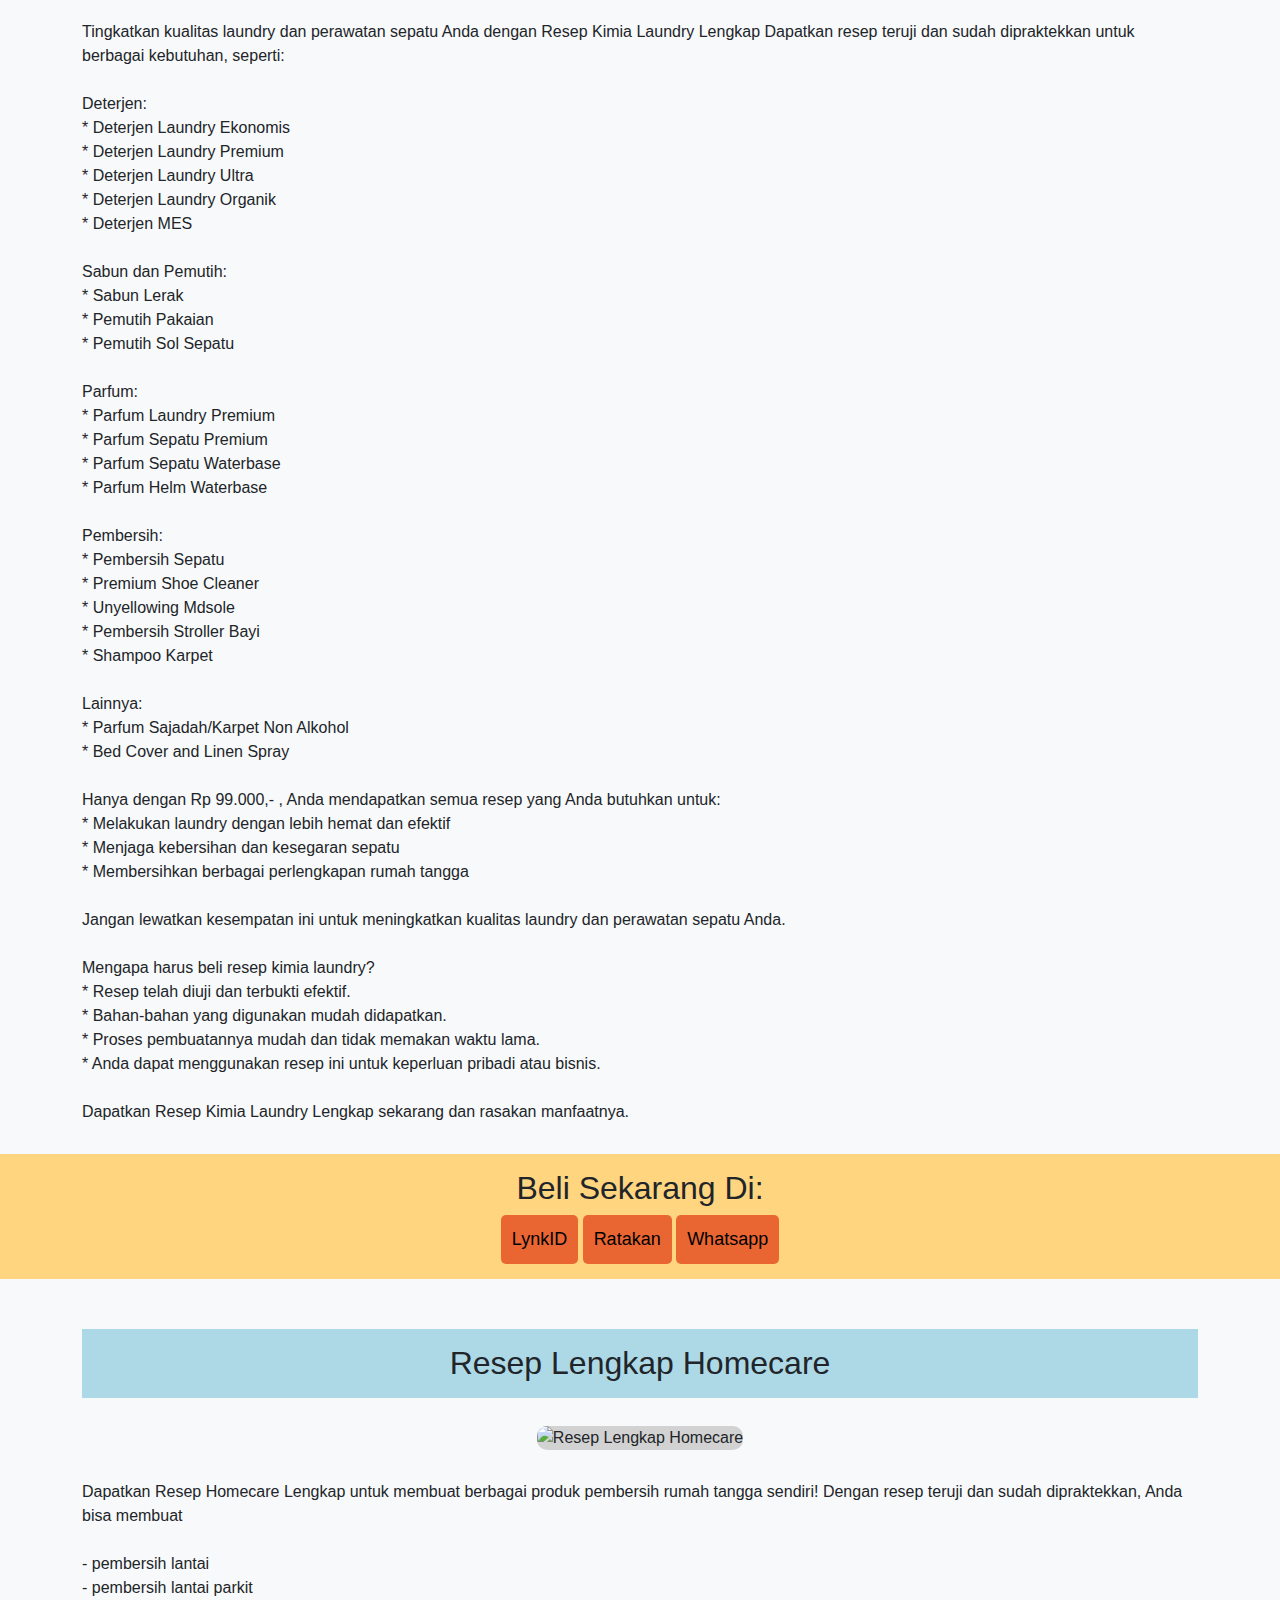
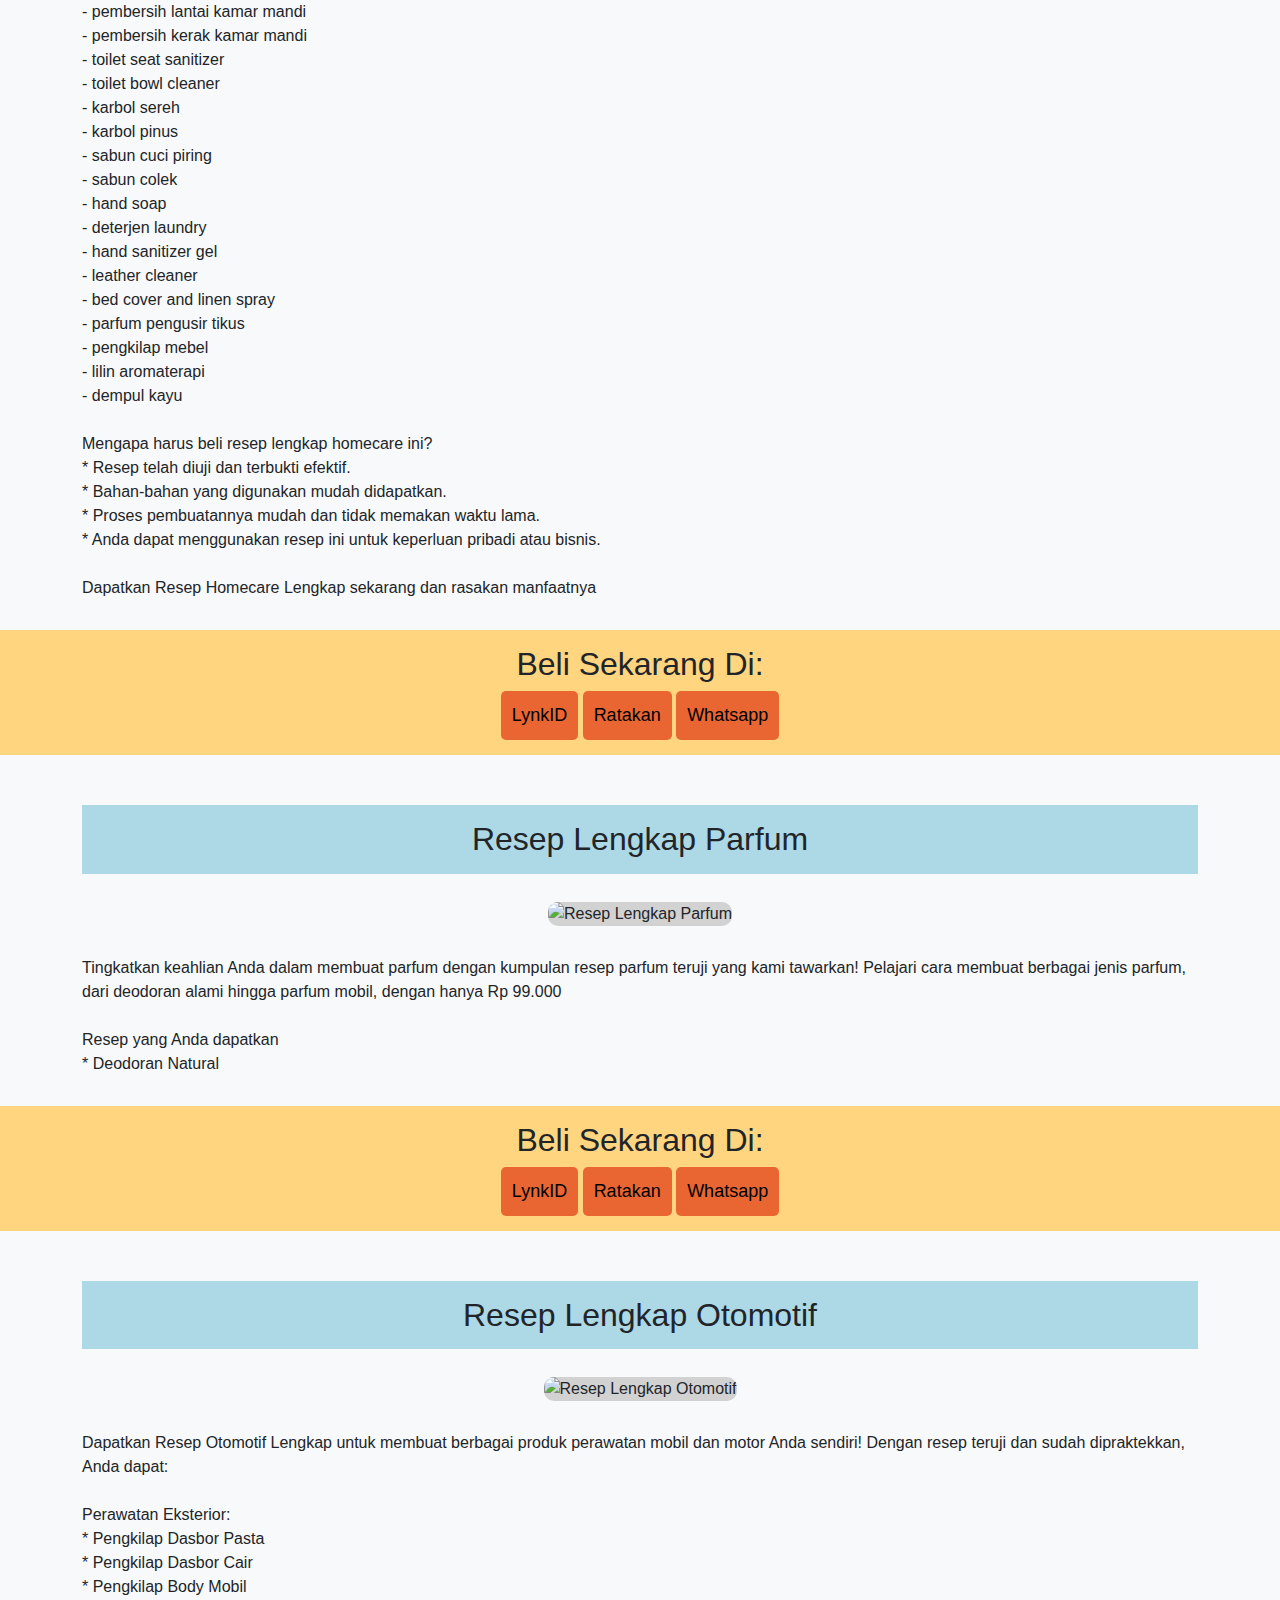
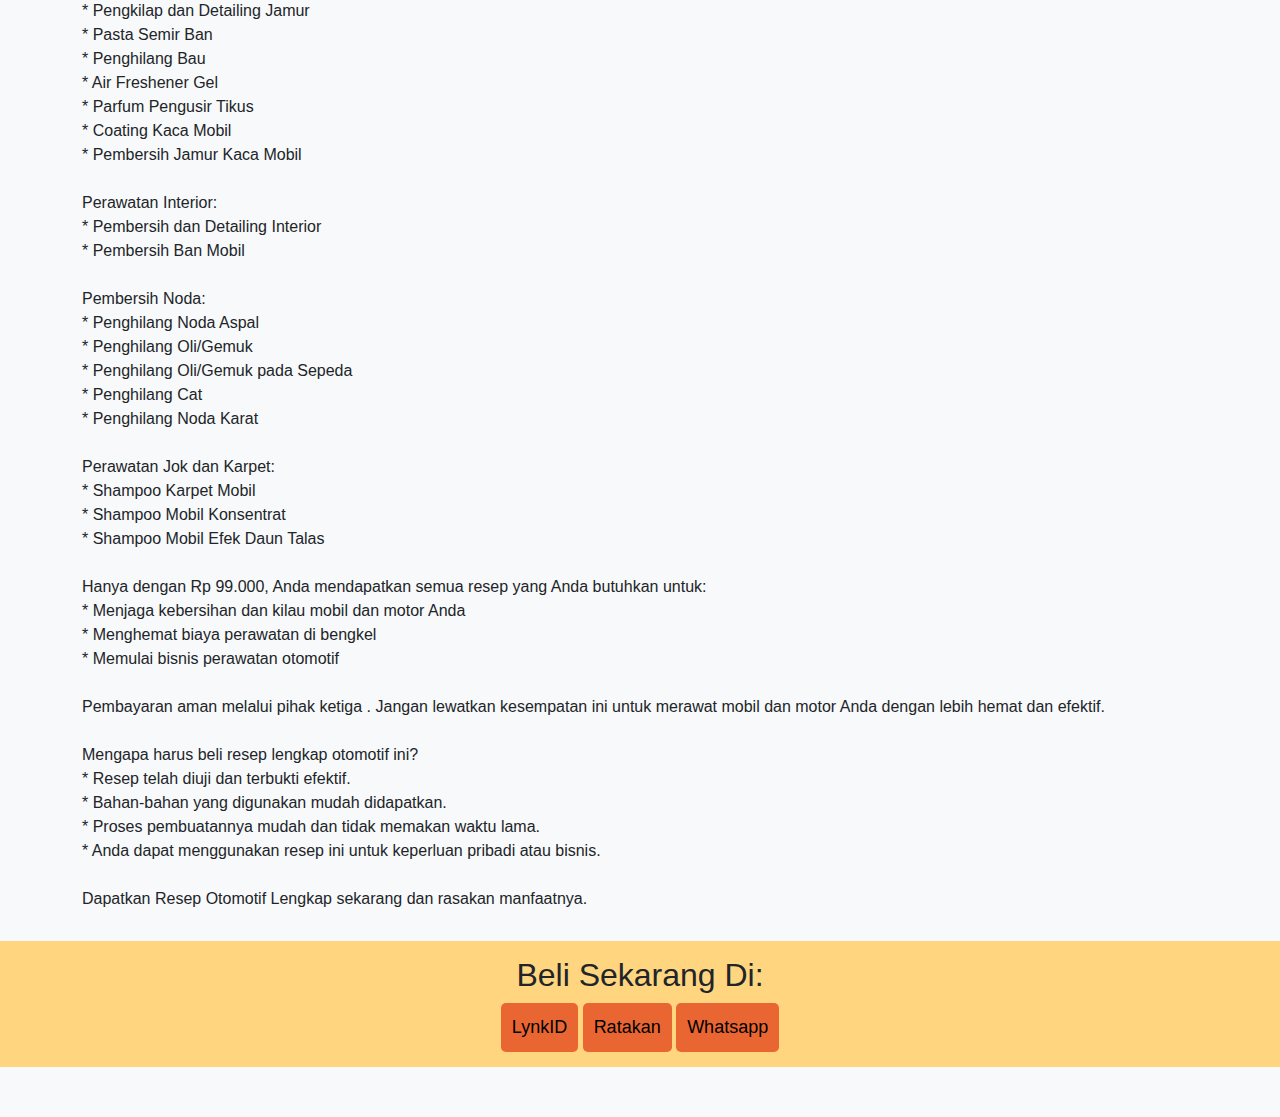
==== commit c2030fb7: "Update index.html" ====
--- a/index.html
+++ b/index.html
@@ -1,46 +1,740 @@
-<!DOCTYPE html>
-<html lang="en">
-<head>
-    <meta charset="UTF-8">
-    <meta name="viewport" content="width=device-width, initial-scale=1.0">
-    <title>Responsive One Column Landing Page</title>
-    <link rel="stylesheet" href="styles.css">
-</head>
-<body>
-
-    <!-- Header Section -->
-    <header class="header">
-        <h1>Welcome to My Website</h1>
-        <p>Your tagline or short description goes here.</p>
-    </header>
-
-    <!-- Main Content Section -->
-    <main class="content">
-        <section class="hero">
-            <h2>About Us</h2>
-            <p>We are a company that specializes in creating amazing experiences for our customers. Our mission is to provide high-quality products and services that exceed expectations.</p>
-        </section>
-
-        <section class="features">
-            <h2>Our Features</h2>
-            <ul>
-                <li>Feature 1: Description of feature 1.</li>
-                <li>Feature 2: Description of feature 2.</li>
-                <li>Feature 3: Description of feature 3.</li>
-            </ul>
-        </section>
-
-        <section class="cta">
-            <h2>Call to Action</h2>
-            <p>Ready to get started? Sign up today!</p>
-            <a href="#" class="btn">Sign Up Now</a>
-        </section>
-    </main>
-
-    <!-- Footer Section -->
-    <footer class="footer">
-        <p>&copy; 2023 Your Company. All rights reserved.</p>
-    </footer>
-
-</body>
-</html>+<!DOCTYPE html>
+<html lang="en">
+<head>
+    <meta charset="UTF-8">
+    <meta name="viewport" content="width=device-width, initial-scale=1.0">
+    <meta name="google-site-verification" content="wXp6xJ5gWOmm796kzAa2sz1EXrSqpNb0U2VbMFMjHBY" />
+    <title>Resep Kimia Lengkap</title>
+    <!-- Bootstrap 5 CSS -->
+    <link href="https://cdn.jsdelivr.net/npm/bootstrap@5.0.2/dist/css/bootstrap.min.css" rel="stylesheet" integrity="sha384-EVSTQN3/azprG1Anm3QDgpJLIm9Nao0Yz1ztcQTwFspd3yD65VohhpuuCOmLASjC" crossorigin="anonymous">
+    <link href="https://cdn.jsdelivr.net/npm/bootstrap@5.3.0-alpha1/dist/css/bootstrap.min.css" rel="stylesheet">
+	<link href='https://maxcdn.bootstrapcdn.com/font-awesome/4.7.0/css/font-awesome.min.css' rel='stylesheet'/>
+    <link crossorigin='anonymous' href='https://use.fontawesome.com/releases/v5.3.1/css/all.css' integrity='sha384-mzrmE5qonljUremFsqc01SB46JvROS7bZs3IO2EmfFsd15uHvIt+Y8vEf7N7fWAU' rel='stylesheet'/>
+     <link href="https://raw.githubusercontent.com/bandardeterjen/index.html/refs/heads/images/favicon.ico" rel="icon">
+    <link href="https://raw.githubusercontent.com/bandardeterjen/index.html/refs/heads/images/apple-touch-icon.png" rel="apple-touch-icon">
+<!-- SEO Meta Tag -->
+<meta content='resep kimia, resep kimia laundry, resep kimia industry, resep kimia otomotif, resep kimia homecare, resep kimia rumah tangga ' name='keywords'/>
+<meta content='Resep Kimia Lengkap untuk Sabun, Laundry Sepatu, Kimia Laundry, Homecare, Parfum, dan Otomotif dalam Bentuk PDF' name='description'/>
+<meta content='index,follow' name='robots'/>
+<meta content='text/html;charset=UTF-8' http-equiv='Content-Type'/>
+<meta content='general' name='rating'/>
+<!-- SEO Title Tag -->
+<meta content='text/html;charset=UTF-8' http-equiv='Content-Type'/>
+<meta content='IE=edge,chrome=1' http-equiv='X-UA-Compatible'/>
+<meta content='text/html; charset=UTF-8' http-equiv='Content-Type'/>
+    <style>
+        /* Custom CSS */
+        body {
+            font-family: Arial, sans-serif;
+            background-color: #f8f9fa;
+        }
+
+        .header {
+            background-color: #007bff;
+            color: white;
+            padding: 20px 0;
+            text-align: center;
+        }
+
+        .product-gallery img {
+            max-width: 100%;
+            height: auto;
+            border-radius: 10px;
+            margin-bottom: 20px;
+            transition: transform 0.3s ease, box-shadow 0.3s ease;
+        }
+
+        .product-gallery img:hover {
+            transform: scale(1.05);
+            box-shadow: 0 4px 8px rgba(0, 0, 0, 0.2);
+        }
+
+        .description {
+            text-align: center;
+            margin: 30px 0;
+        }
+
+	 .description .li {
+          
+        }    
+
+        .gallery-container {
+            margin-top: 20px;
+        }
+	
+	.product-photo h2 {
+			background-color: #ADD8E6;
+	        padding: 15px 30px;
+        }
+		
+	.product-photo img {
+            max-width: 100%;
+            height: auto;
+            border-radius: 10px;
+            margin-top: 20px;
+			background-color: #d2d2d2;
+	       
+        }
+	     
+        .cta-button {
+            display: flex;
+            justify-content: center;
+            margin-bottom: 50px;
+	        background-color: #FFD580;
+	        padding: 15px 30px;
+        }
+
+        .cta-button a {
+            background-color: #e96633;
+            color: black;
+            padding: 10px 10px;
+            font-size: 18px;
+            border-radius: 5px;
+            text-decoration: none;
+            transition: background-color 0.3s ease;
+        }
+
+        .cta-button a:hover {
+            background-color: #218838;
+        }
+
+	    .description-product {
+            text-align: left;
+            margin: 30px 0;
+        }
+		#myBtn {
+    display: none;
+    position: fixed;
+    bottom: 20px;
+    right: 10px;
+    z-index: 99999;
+    border: none;
+    outline: none;
+    background-color: #229af7;
+    color: white;
+    cursor: pointer;
+    padding: 10px 16px;
+    border-radius: 50%;
+    font-size: 17px;
+    transition:all 1s ease 50ms;
+}
+#myBtn:hover {background-color: #555;}
+@media (max-width: 480px){
+#myBtn {bottom:80px;}
+}
+    </style>
+</head>
+<body>
+
+    <!-- Header Section -->
+    <header class="header">
+        <div class="container">
+            <h1>Resep Kimia Lengkap untuk Sabun, Laundry Sepatu, Kimia Laundry, Homecare, Parfum, dan Otomotif dalam Bentuk PDF</h1>
+            <p>Temukan semua yang Anda butuhkan untuk membuat produk berkualitas tinggi dengan panduan resep lengkap kami!</p>
+        </div>
+    </header>
+
+    <!-- Product Gallery Section -->
+    <section class="gallery-container">
+        <div class="container">
+            <div class="row">
+                <!-- Product 1 -->
+                <div class="col-md-4">
+                    <div class="product-gallery text-center">
+                        <a href="#sabun"><img src="https://raw.githubusercontent.com/bandardeterjen/resepkimia/refs/heads/images/resep-kimia-sabun.png" alt="Resep Sabun"></a>
+                        <a href="#sabun"><h4>Resep Sabun</h4></a>
+                        <p>Pelajari cara membuat sabun alami dengan bahan-bahan yang aman dan ramah lingkungan. Mulai dari sabun batang hingga sabun cair, semua tertera lengkap di sini..</p>
+                    </div>
+                </div>
+
+                <!-- Product 2 -->
+                <div class="col-md-4">
+                    <div class="product-gallery text-center">
+                        <a href="#laundrysepatu"><img src="https://raw.githubusercontent.com/bandardeterjen/resepkimia/refs/heads/images/resep-kimia-laundry-sepatu.png" alt="Resep Kimia Laundry Sepatu"></a>
+                        <a href="#laundrysepatu"><h4>Resep Laundry Sepatu</h4></a>
+                        <p>Dapatkan resep khusus untuk membersihkan sepatu Anda agar selalu tampak baru. Cocok untuk berbagai jenis bahan sepatu, mulai dari kulit hingga kain.</p>
+                    </div>
+                </div>
+				
+
+                <!-- Product 3 -->
+                <div class="col-md-4">
+                    <div class="product-gallery text-center">
+                        <a href="#laundry"><img src="https://raw.githubusercontent.com/bandardeterjen/resepkimia/refs/heads/images/resep-kimia-laundry.png" alt="Resep Kimia Laundry"></a>
+                        <a href="#laundry"><h4>Resep Kimia Laundry</h4></a>
+                        <p>Temukan formulasi terbaik untuk deterjen dan pemutih pakaian yang efektif namun lembut di kulit. Resep ini dirancang untuk memberikan hasil optimal setiap kali mencuci.</p>
+                    </div>
+                </div>
+                 <!-- Product 4 -->
+                <div class="col-md-4">
+                    <div class="product-gallery text-center">
+                        <a href="#homecare"><img src="https://raw.githubusercontent.com/bandardeterjen/resepkimia/refs/heads/images/resep-kimia-homecare.jpg" alt="Resep Homecare"></a>
+                        <a href="#homecare"><h4>Resep Homecare</h4></a>
+                        <p>Panduan membuat produk pembersih rumah tangga, mulai dari pembersih kaca hingga pembersih lantai, semuanya menggunakan bahan-bahan yang mudah ditemukan dan aman digunakan.</p>
+                    </div>
+                </div>
+
+                <!-- Product 5 -->
+                <div class="col-md-4">
+                    <div class="product-gallery text-center">
+                        <a href="#parfum"><img src="https://raw.githubusercontent.com/bandardeterjen/resepkimia/refs/heads/images/resep-kimia-parfum.png" alt="Resep Parfum"></a>
+                        <a href="#parfum"><h4>Resep Parfum</h4></a>
+                        <p>Resep eksklusif untuk membuat parfum dengan aroma yang tahan lama dan mewah. Sesuaikan aroma sesuai selera Anda dengan panduan kami yang mudah diikuti.</p>
+                    </div>
+                </div>
+
+                <!-- Product 6 -->
+                <div class="col-md-4">
+                    <div class="product-gallery text-center">
+                        <a href="#otomotif"><img src="https://raw.githubusercontent.com/bandardeterjen/resepkimia/refs/heads/images/resep-kimia-otomotif.png" alt="Resep Otomotif"></a>
+                        <a href="#otomotif"><h4>Resep Otomotif</h4></a>
+                        <p>Formulasi untuk pembersih dan perawatan kendaraan Anda, termasuk pembersih interior, polish, dan lainnya. Jaga kendaraan Anda tetap bersih dan terawat dengan produk buatan sendiri.</p>
+                    </div>
+                </div>
+            </div>
+        </div>
+    </section>
+
+    <!-- Description Section -->
+    <section class="description">
+        <div class="container">
+            <h2>Mulai Sekarang!</h2>
+            <p>Ingin membuat produk berkualitas dengan tangan sendiri? Pesan sekarang dan dapatkan resep lengkap untuk sabun, laundry sepatu, kimia laundry, homecare, parfum, dan otomotif. Semua dalam satu PDF!</p>
+      <ul class="description-product">
+        <li>PDF Lengkap dan Mudah Dipahami: Setiap resep dijelaskan dengan langkah-langkah rinci dan jelas, dilengkapi dengan gambar untuk memudahkan Anda mengikuti. </li>
+        <li>Transaksi Aman melalui Pihak Ketiga: Kami bekerja sama dengan pihak ketiga terpercaya untuk memastikan setiap transaksi Anda aman dan terjamin. </li>
+        <li>Akses Langsung Setelah Transfer: Tidak perlu menunggu lama, Anda akan mendapatkan akses langsung ke PDF setelah melakukan transfer. Nikmati kenyamanan dan kecepatan dalam mengakses informasi. </li>
+        </ul>
+	</div>
+    </section>
+	
+	 <!-- Product Photo Section  1 -->
+    <section class="product-photo text-center">
+        <div class="container">
+            <h2 id="sabun">Resep Lengkap Sabun</h2>
+        <img src="https://raw.githubusercontent.com/bandardeterjen/resepkimia/refs/heads/images/resep-kimia-sabun.png" alt="Resep Sabun" class="img-fluid">             
+	   </div>
+    </section>
+
+    <!-- Description Section 1 -->
+    <section class="description-product">
+        <div class="container">
+            <p>Tingkatkan keahlian Anda dalam membuat sabun dengan kumpulan resep sabun teruji yang kami tawarkan. Pelajari cara membuat berbagai jenis sabun, dari sabun laundry ekonomis hingga sabun pembersih kamar mandi premium, dengan hanya Rp 99.000.<br/>
+
+Resep yang Anda dapatkan<br/>
+
+* Sabun Laundry Ekonomis<br/>
+
+* Sabun Laundry Premium<br/>
+
+* Sabun Laundry Ultra<br/>
+
+* Sabun Laundry Ramah Lingkungan<br/>
+
+* Sabun Cuci Piring<br/>
+
+* Sabun Cuci Tangan<br/>
+
+* Sabun Pel Lantai<br/>
+
+* Sabun Pembersih Kaca<br/>
+
+* Sabun Pembersih Kamar Mandi<br/>
+
+* Sabun Pembersih Lantai Kamar Mandi<br/>
+
+* Sabun Cuci Motor/Mobil Konsentrat<br/>
+
+* Sabun Cuci Motor/Mobil Premium<br/>
+
+* Sabun Cuci Karpet<br/>
+
+* Sabun Mandi Batang<br/>
+
+* Sabun Colek<br/><br/>
+
+Semua resep telah diuji dan dipraktikkan sehingga Anda dapat yakin akan hasilnya. 
+
+Dapatkan panduan lengkap pembuatan sabun juga tips dan trik sukses cara promosi sabun.<br/><br/>
+
+Jangan lewatkan kesempatan ini untuk<br/>
+
+* Menghemat uang dengan membuat sabun sendiri<br/>
+
+* Mendapatkan sabun berkualitas tinggi yang sesuai dengan kebutuhan Anda<br/>
+
+* Mengembangkan keahlian baru yang bermanfaat<br/>
+
+* Membangun bisnis sabun Anda sendiri<br/>
+
+Pesan sekarang dan ciptakan sabun terbaik Anda sendiri.
+</p>
+        </div>
+    </section>
+
+    <!-- Call to Action Section 1 -->
+    <section class="cta-button text-center">
+        <div class="container">
+		<h2>Beli Sekarang Di:</h2>
+        <a href="http://www.google.com/url?q=http%3A%2F%2Flynk.id%2Flaundry%2FGYoKaMg%2Fcheckout&sa=D&sntz=1&usg=AOvVaw0ybwc2nE51bblosX8ZQ06-" class="btn">LynkID</a>
+	    <a href="https://www.google.com/url?q=https%3A%2F%2Fratakan.com%2Fcart%2Fddb1f12ca32949e8dcec42b80056b0f0&sa=D&sntz=1&usg=AOvVaw3ePfUU6dc49l1gaG8O49ve" class="btn">Ratakan</a>
+	    <a href="https://www.google.com/url?q=https%3A%2F%2Fwa.me%2F6285773009666%3Ftext%3DHalo%2520gan%2520saya%2520minat%2520Resep%2520Lengkap%2520Sabun.%250AHarga%2520Rp%252099.000%252C-%2520%250AFile%2520akan%2520dikirim%2520via%2520Whatsapp%2520atau%2520email%250APembayaran%2520transfer%2520bank%250ARekening%2520Bank%2520Atas%2520nama%2520Wahyudi%250ABank%2520Mandiri%25201200009763405%2520%250AJenius%2520BTPN%2520%252090140134774%250AMohon%2520kirim%2520bukti%2520transfer%2520ke%2520nomor%2520ini%252C%2520terima%2520kasih%250A%250ADari%253A%2520https%253A%252F%252Fsites.google.com%252Fview%252Fresep-lengkap%252Fdaftar-isi%252Fsabun&sa=D&sntz=1&usg=AOvVaw3wsMRWL2AiwLemZHAVdaJ-" class="btn">Whatsapp</a>
+        </div>
+    </section>
+	
+	 <!-- Product Photo Section  2 -->
+    <section class="product-photo text-center">
+        <div class="container">
+            <h2 id="laundrysepatu">Resep Lengkap Kimia Laundry Sepatu</h2>
+        <img src="https://raw.githubusercontent.com/bandardeterjen/resepkimia/refs/heads/images/resep-kimia-laundry-sepatu.png" alt="Resep Lengkap Kimia Laundry Sepatu" class="img-fluid">             
+	   </div>
+    </section>
+
+    <!-- Description Section 2 -->
+    <section class="description-product">
+        <div class="container">
+            <p>Dapatkan Resep Kimia Laundry Sepatu, Helm, dan Tas untuk menjaga penampilan dan memperpanjang usia barang-barang kesayangan Anda! Dengan  resep teruji dan sudah dipraktekkan, Anda dapat:<br/>
+<br/>
+* Semir Sepatu Sintetis<br/>
+
+* Semir Sepatu Cair<br/>
+
+* Premium Shoe Cleaner<br/>
+
+* Pemutih Sol Sepatu<br/>
+
+* Unyellowing Mdsole<br/>
+
+* Leather Cleaner<br/>
+
+* Natural Leather Balm<br/>
+
+* Mink Oil Leather Conditioner<br/>
+
+* Parfum Sepatu Premium<br/>
+
+* Parfum Sepatu Waterbase<br/>
+
+* Parfum Helm Waterbase<br/><br/>
+
+Hanya dengan Rp 99.000, Anda mendapatkan semua resep yang Anda butuhkan untuk:<br/>
+
+* Membersihkan dan merawat sepatu, helm, dan tas Anda<br/>
+
+* Menjaga penampilannya agar tetap seperti baru<br/>
+
+* Menghemat biaya perawatan di toko<br/>
+
+Jangan lewatkan kesempatan ini untuk merawat barang-barang kesayangan Anda dengan lebih hemat dan efektif.<br/><br/>
+
+Mengapa harus beli resep kimia laundry khusus sepatu ini<br/>
+
+* Resep telah diuji dan terbukti efektif.<br/>
+
+* Bahan-bahan yang digunakan mudah didapatkan.<br/>
+
+* Proses pembuatannya mudah dan tidak memakan waktu lama.<br/>
+
+* Anda dapat menggunakan resep ini untuk keperluan pribadi atau bisnis.<br/>
+
+Dapatkan Resep Kimia Laundry Sepatu, Helm, dan Tas sekarang dan rasakan manfaatnya!<br/><br/>
+
+Catatan:<br/>
+
+* Anda dapat bereksperimen dengan bahan-bahan yang berbeda untuk menemukan kombinasi terbaik untuk kebutuhan Anda.<br/>
+
+* Selalu uji resep pada area kecil yang tersembunyi terlebih dahulu sebelum diaplikasikan pada seluruh permukaan.<br/>
+
+* Simpan resep di tempat yang aman dan mudah diakses.<br/>
+</p>
+        </div>
+    </section>
+
+    <!-- Call to Action Section 2 -->
+    <section class="cta-button text-center">
+        <div class="container">
+		<h2>Beli Sekarang Di:</h2>
+        <a href="https://www.google.com/url?q=https%3A%2F%2Flynk.id%2Flaundry%2FENqp2OO%2Fcheckout&sa=D&sntz=1&usg=AOvVaw3qkDlefQ3m0LrVH7zyAisn" class="btn">LynkID</a>
+	    <a href="https://www.google.com/url?q=https%3A%2F%2Fratakan.com%2Fcart%2F4376e0678a8f7f522d9cb53f3bd485a6&sa=D&sntz=1&usg=AOvVaw1mS8DNUtkLXIaDgndEkLh-" class="btn">Ratakan</a>
+	    <a href="https://www.google.com/url?q=https%3A%2F%2Fwa.me%2F6285773009666%3Ftext%3DHalo%2520gan%2520saya%2520minat%2520Resep%2520Lengkap%2520Kimia%2520Laundry%2520Sepatu%250AHarga%2520Rp%252099.000%252C-%2520%250AFile%2520akan%2520dikirim%2520via%2520Whatsapp%2520atau%2520email%250APembayaran%2520transfer%2520bank%250ARekening%2520Bank%2520Atas%2520nama%2520Wahyudi%250ABank%2520Mandiri%25201200009763405%2520%250AJenius%2520BTPN%2520%252090140134774%250AMohon%2520kirim%2520bukti%2520transfer%2520ke%2520nomor%2520ini%252C%2520terima%2520kasih%250A%250ADari%253A%2520https%253A%252F%252Fsites.google.com%252Fview%252Fresep-lengkap%252Fdaftar-isi%252Fkimia-laundry-sepatu&sa=D&sntz=1&usg=AOvVaw3PMzoXGKsRgkiRWqN1klR_" class="btn">Whatsapp</a>
+		</div>
+    </section>
+	
+	<!-- Product Photo Section  3 -->
+    <section class="product-photo text-center">
+        <div class="container">
+            <h2 id="laundry">Resep Lengkap Kimia Laundry</h2>
+        <img src="https://raw.githubusercontent.com/bandardeterjen/resepkimia/refs/heads/images/resep-kimia-laundry.png" alt="Resep Lengkap Kimia Laundry" class="img-fluid">             
+	   </div>
+    </section>
+
+    <!-- Description Section 3 -->
+    <section class="description-product">
+        <div class="container">
+            <p>Tingkatkan kualitas laundry dan perawatan sepatu Anda dengan Resep Kimia Laundry Lengkap Dapatkan  resep teruji dan sudah dipraktekkan untuk berbagai kebutuhan, seperti:<br/>
+
+<br/>
+Deterjen:<br/>
+
+* Deterjen Laundry Ekonomis<br/>
+
+* Deterjen Laundry Premium<br/>
+
+* Deterjen Laundry Ultra<br/>
+
+* Deterjen Laundry Organik<br/>
+
+* Deterjen MES<br/><br/>
+
+
+Sabun dan Pemutih:<br/>
+
+* Sabun Lerak<br/>
+
+* Pemutih Pakaian<br/>
+
+* Pemutih Sol Sepatu<br/><br/>
+
+
+Parfum:<br/>
+
+* Parfum Laundry Premium<br/>
+
+* Parfum Sepatu Premium<br/>
+
+* Parfum Sepatu Waterbase<br/>
+
+* Parfum Helm Waterbase<br/><br/>
+
+
+Pembersih:<br/>
+
+* Pembersih Sepatu<br/>
+
+* Premium Shoe Cleaner<br/>
+
+* Unyellowing Mdsole<br/>
+
+* Pembersih Stroller Bayi<br/>
+
+* Shampoo Karpet<br/><br/>
+
+
+Lainnya:<br/>
+
+* Parfum Sajadah/Karpet Non Alkohol<br/>
+
+* Bed Cover and Linen Spray<br/><br/>
+
+
+Hanya dengan Rp 99.000,- , Anda mendapatkan semua resep yang Anda butuhkan untuk:<br/>
+
+* Melakukan laundry dengan lebih hemat dan efektif<br/>
+
+* Menjaga kebersihan dan kesegaran sepatu<br/>
+
+* Membersihkan berbagai perlengkapan rumah tangga<br/><br/>
+
+
+Jangan lewatkan kesempatan ini untuk meningkatkan kualitas laundry dan perawatan sepatu Anda.<br/><br/>
+
+
+Mengapa harus beli resep kimia laundry?<br/>
+
+* Resep telah diuji dan terbukti efektif.<br/>
+
+* Bahan-bahan yang digunakan mudah didapatkan.<br/>
+
+* Proses pembuatannya mudah dan tidak memakan waktu lama.<br/>
+
+* Anda dapat menggunakan resep ini untuk keperluan pribadi atau bisnis.<br/><br/>
+
+
+Dapatkan Resep Kimia Laundry Lengkap sekarang dan rasakan manfaatnya.
+</p>
+        </div>
+    </section>
+
+    <!-- Call to Action Section 3 -->
+    <section class="cta-button text-center">
+        <div class="container">
+		<h2>Beli Sekarang Di:</h2>
+        <a href="https://www.google.com/url?q=https%3A%2F%2Flynk.id%2Flaundry%2FajOxaPB%2Fcheckout&sa=D&sntz=1&usg=AOvVaw0HVpKWWOA1v3kdnN_4cUmX" class="btn">LynkID</a>
+	    <a href="https://www.google.com/url?q=https%3A%2F%2Fratakan.com%2Fcart%2F06ce57169560fa27f9107034b21539bd&sa=D&sntz=1&usg=AOvVaw0t9sjXFZUgyMT_-tzxJGL3" class="btn">Ratakan</a>
+	    <a href="https://www.google.com/url?q=https%3A%2F%2Fwa.me%2F6285773009666%3Ftext%3DHalo%2520gan%2520saya%2520minat%2520Resep%2520Lengkap%2520Kimia%2520Laundry%250AHarga%2520Rp%252099.000%252C-%2520%250AFile%2520akan%2520dikirim%2520via%2520Whatsapp%2520atau%2520email%250APembayaran%2520transfer%2520bank%250ARekening%2520Bank%2520Atas%2520nama%2520Wahyudi%250ABank%2520Mandiri%25201200009763405%2520%250AJenius%2520BTPN%2520%252090140134774%250AMohon%2520kirim%2520bukti%2520transfer%2520ke%2520nomor%2520ini%252C%2520terima%2520kasih%250A%250ADari%253A%2520https%253A%252F%252Fsites.google.com%252Fview%252Fresep-lengkap%252Fdaftar-isi%252Fkimia-laundry&sa=D&sntz=1&usg=AOvVaw1LlJxBixaysOSwzlc5qBPB" class="btn">Whatsapp</a>
+        </div>
+    </section>
+	
+	<!-- Product Photo Section  4 -->
+    <section class="product-photo text-center">
+        <div class="container">
+            <h2 id="homecare">Resep Lengkap Homecare</h2>
+        <img src="https://raw.githubusercontent.com/bandardeterjen/resepkimia/refs/heads/images/resep-kimia-homecare.jpg" alt="Resep Lengkap Homecare" class="img-fluid">             
+	   </div>
+    </section>
+
+    <!-- Description Section 4 -->
+    <section class="description-product">
+        <div class="container">
+            <p>Dapatkan Resep Homecare Lengkap untuk membuat berbagai produk pembersih rumah tangga sendiri! Dengan resep teruji dan sudah dipraktekkan, Anda bisa membuat 
+<br/><br/>
+- pembersih lantai<br/>
+
+- pembersih lantai parkit<br/>
+
+- pembersih lantai kamar mandi <br/>
+
+- pembersih kerak kamar mandi <br/>
+
+- toilet seat sanitizer <br/>
+
+- toilet bowl cleaner <br/>
+
+- karbol sereh <br/>
+
+- karbol pinus<br/>
+
+- sabun cuci piring <br/>
+
+- sabun colek<br/>
+
+- hand soap<br/>
+
+- deterjen laundry<br/>
+
+- hand sanitizer gel<br/>
+
+- leather cleaner <br/>
+
+- bed cover and linen spray<br/>
+
+- parfum pengusir tikus <br/>
+
+- pengkilap mebel <br/>
+
+- lilin aromaterapi <br/>
+
+- dempul kayu<br/><br/>
+
+Mengapa harus beli resep lengkap homecare ini?<br/>
+
+* Resep telah diuji dan terbukti efektif.<br/>
+
+* Bahan-bahan yang digunakan mudah didapatkan.<br/>
+
+* Proses pembuatannya mudah dan tidak memakan waktu lama.<br/>
+
+* Anda dapat menggunakan resep ini untuk keperluan pribadi atau bisnis.<br/><br/>
+
+Dapatkan Resep Homecare Lengkap sekarang dan rasakan manfaatnya
+</p>
+        </div>
+    </section>
+
+    <!-- Call to Action Section 4 -->
+    <section class="cta-button text-center">
+        <div class="container">
+		<h2>Beli Sekarang Di:</h2>
+        <a href="https://www.google.com/url?q=https%3A%2F%2Flynk.id%2Flaundry%2Fdp0rkYA%2Fcheckout&sa=D&sntz=1&usg=AOvVaw2eNg_SQcNOIZckM0q00tVY" class="btn">LynkID</a>
+	    <a href="https://www.google.com/url?q=https%3A%2F%2Fratakan.com%2Fcart%2Fe37a0931734800abf1d74df9ffa1fd31&sa=D&sntz=1&usg=AOvVaw15Ibq69bY1cOQPzANOYWSw" class="btn">Ratakan</a>
+	    <a href="https://www.google.com/url?q=https%3A%2F%2Fwa.me%2F6285773009666&sa=D&sntz=1&usg=AOvVaw1eS1ab5se2dFlLgU5lfnJj" class="btn">Whatsapp</a>
+        </div>
+    </section>
+	
+	<!-- Product Photo Section  5 -->
+    <section class="product-photo text-center">
+        <div class="container">
+            <h2 id="parfum">Resep Lengkap Parfum</h2>
+        <img src="https://raw.githubusercontent.com/bandardeterjen/resepkimia/refs/heads/images/resep-kimia-parfum.png" alt="Resep Lengkap Parfum" class="img-fluid">             
+	   </div>
+    </section>
+
+    <!-- Description Section 5 -->
+    <section class="description-product">
+        <div class="container">
+            <p>Tingkatkan keahlian Anda dalam membuat parfum dengan kumpulan resep parfum teruji yang kami tawarkan! Pelajari cara membuat berbagai jenis parfum, dari deodoran alami hingga parfum mobil, dengan hanya Rp 99.000
+<br/>
+<br/>
+Resep yang Anda dapatkan
+<br/>
+* Deodoran Natural
+<br/
+* Deodoran Spray
+<br/
+* Parfum Laundry
+<br/
+* Parfum Sepatu/Helm WB
+<br/
+* Parfum Sepatu Premium
+<br/
+* Parfum Sajadah Non Alkohol
+<br/
+* Parfum Bed Cover dan Linen
+<br/
+* Parfum Pengusir Tikus
+<br/
+* Lilin Aromaterapi
+<br/
+* Penghilang Bau di Mobil
+<br/
+* Air Freshener Gel
+<br/
+* Extrait de Perfume
+<br/
+* Eau de Perfume
+<br/
+* Eau de Toilette
+<br/
+* Parfum Roll On EDT
+<br/
+* Parfum Essential Oil
+<br/<br/
+Semua resep telah diuji dan dipraktikkan, sehingga Anda dapat yakin akan hasilnya. Dapatkan panduan lengkap pembuatan parfum juga tips dan trik sukses berbisnis parfum dan akses mendapatkan suplayer bibit parfum termurah.
+<br/<br/
+Jangan lewatkan kesempatan ini untuk
+<br/
+* Menghemat uang dengan membuat parfum sendiri
+<br/
+* Mendapatkan parfum berkualitas tinggi yang sesuai dengan kebutuhan Anda
+<br/
+* Mengembangkan keahlian baru yang bermanfaat
+<br/
+* Memberikan aroma favorit Anda pada benda-benda di sekitar Anda
+<br/<br/
+Pesan sekarang dan ciptakan aroma terbaik Anda sendiri.
+</p>
+        </div>
+    </section>
+
+    <!-- Call to Action Section 5 -->
+    <section class="cta-button text-center">
+        <div class="container">
+		<h2>Beli Sekarang Di:</h2>
+        <a href="https://www.google.com/url?q=https%3A%2F%2Flynk.id%2Flaundry%2FGp1Rzmk%2Fcheckout&sa=D&sntz=1&usg=AOvVaw1vt8s5Dy8t22dK45pEsl60" class="btn">LynkID</a>
+	    <a href="https://www.google.com/url?q=https%3A%2F%2Fratakan.com%2Fcart%2F7cf8909d6096757947fed5b091ec9dac&sa=D&sntz=1&usg=AOvVaw3a9kGHF3w8KVLkJBAp2XtL" class="btn">Ratakan</a>
+	    <a href="https://www.google.com/url?q=https%3A%2F%2Fwa.me%2F6285773009666%3Ftext%3DHalo%2520gan%2520saya%2520minat%2520Resep%2520Lengkap%2520Parfum%250AHarga%2520Rp%252099.000%252C-%2520%250AFile%2520akan%2520dikirim%2520via%2520Whatsapp%2520atau%2520email%250APembayaran%2520transfer%2520bank%250ARekening%2520Bank%2520Atas%2520nama%2520Wahyudi%250ABank%2520Mandiri%25201200009763405%2520%250AJenius%2520BTPN%2520%252090140134774%250AMohon%2520kirim%2520bukti%2520transfer%2520ke%2520nomor%2520ini%252C%2520terima%2520kasih%250A%250ADari%253A%2520https%253A%252F%252Fsites.google.com%252Fview%252Fresep-lengkap%252Fdaftar-isi%252Fparfum&sa=D&sntz=1&usg=AOvVaw3ZvmsOliUhLpXpmDq7_XIC" class="btn">Whatsapp</a>
+        </div>
+    </section>
+	
+	<!-- Product Photo Section  6 -->
+    <section class="product-photo text-center">
+        <div class="container">
+            <h2 id="otomotif">Resep Lengkap Otomotif</h2>
+        <img src="https://raw.githubusercontent.com/bandardeterjen/resepkimia/refs/heads/images/resep-kimia-otomotif.png" alt="Resep Lengkap Otomotif" class="img-fluid">             
+	   </div>
+    </section>
+
+    <!-- Description Section 6 -->
+    <section class="description-product">
+        <div class="container">
+            <p>Dapatkan Resep Otomotif Lengkap untuk membuat berbagai produk perawatan mobil dan motor Anda sendiri! Dengan resep teruji dan sudah dipraktekkan, Anda dapat:
+<br/><br/>
+Perawatan Eksterior:<br/>
+
+* Pengkilap Dasbor Pasta<br/>
+
+* Pengkilap Dasbor Cair<br/>
+
+* Pengkilap Body Mobil<br/>
+
+* Pengkilap dan Detailing Jamur<br/>
+
+* Pasta Semir Ban<br/>
+
+* Penghilang Bau<br/>
+
+* Air Freshener Gel<br/>
+
+* Parfum Pengusir Tikus<br/>
+
+* Coating Kaca Mobil<br/>
+
+* Pembersih Jamur Kaca Mobil<br/><br/>
+
+Perawatan Interior:<br/>
+
+* Pembersih dan Detailing Interior<br/>
+
+* Pembersih Ban Mobil<br/><br/>
+
+Pembersih Noda:<br/>
+
+* Penghilang Noda Aspal<br/>
+
+* Penghilang Oli/Gemuk<br/>
+
+* Penghilang Oli/Gemuk pada Sepeda<br/>
+
+* Penghilang Cat<br/>
+
+* Penghilang Noda Karat<br/><br/>
+
+Perawatan Jok dan Karpet:<br/>
+
+* Shampoo Karpet Mobil<br/>
+
+* Shampoo Mobil Konsentrat<br/>
+
+* Shampoo Mobil Efek Daun Talas<br/><br/>
+
+Hanya dengan Rp 99.000, Anda mendapatkan semua resep yang Anda butuhkan untuk:<br/>
+
+* Menjaga kebersihan dan kilau mobil dan motor Anda<br/>
+
+* Menghemat biaya perawatan di bengkel<br/>
+
+* Memulai bisnis perawatan otomotif<br/><br/>
+
+Pembayaran aman melalui pihak ketiga . Jangan lewatkan kesempatan ini untuk merawat mobil dan motor Anda dengan lebih hemat dan efektif.
+
+
+<br/><br/>
+
+Mengapa harus beli resep lengkap otomotif ini?<br/>
+
+* Resep telah diuji dan terbukti efektif.<br/>
+
+* Bahan-bahan yang digunakan mudah didapatkan.<br/>
+
+* Proses pembuatannya mudah dan tidak memakan waktu lama.<br/>
+
+* Anda dapat menggunakan resep ini untuk keperluan pribadi atau bisnis.<br/><br/>
+
+Dapatkan Resep Otomotif Lengkap sekarang dan rasakan manfaatnya.
+</p>
+        </div>
+    </section>
+
+    <!-- Call to Action Section 6 -->
+    <section class="cta-button text-center">
+        <div class="container">
+		<h2>Beli Sekarang Di:</h2>
+        <a href="https://www.google.com/url?q=https%3A%2F%2Flynk.id%2Flaundry%2FGp1Rzmk%2Fcheckout&sa=D&sntz=1&usg=AOvVaw1vt8s5Dy8t22dK45pEsl60" class="btn">LynkID</a>
+	    <a href="https://www.google.com/url?q=https%3A%2F%2Fratakan.com%2Fcart%2F6c63dbdd8e88a8bea1edc3d8fef98915&sa=D&sntz=1&usg=AOvVaw334UsCdRCk7JeEPUczpU71" class="btn">Ratakan</a>
+	    <a href="https://www.google.com/url?q=https%3A%2F%2Fwa.me%2F6285773009666%3Ftext%3DHalo%2520gan%2520saya%2520minat%2520Resep%2520Lengkap%2520Otomotif%250AHarga%2520Rp%252099.000%252C-%2520%250AFile%2520akan%2520dikirim%2520via%2520Whatsapp%2520atau%2520email%250APembayaran%2520transfer%2520bank%250ARekening%2520Bank%2520Atas%2520nama%2520Wahyudi%250ABank%2520Mandiri%25201200009763405%2520%250AJenius%2520BTPN%2520%252090140134774%250AMohon%2520kirim%2520bukti%2520transfer%2520ke%2520nomor%2520ini%252C%2520terima%2520kasih%250A%250ADari%253A%2520https%253A%252F%252Fsites.google.com%252Fview%252Fresep-lengkap%252Fdaftar-isi%252Fotomotif&sa=D&sntz=1&usg=AOvVaw1srUeQuRjCClxphRmhhSJa" class="btn">Whatsapp</a>
+        </div>
+    </section>
+	
+	<!-- Back To Top -->
+	<button onclick="topFunction()" id="myBtn" title="Go to top"><i class="fas fa-chevron-up"></i></button>
+ <!-- js -->
+    <script type='text/javascript'>
+window.onscroll = function() {scrollFunction()};
+function scrollFunction() {
+    if (document.body.scrollTop > 300 || document.documentElement.scrollTop > 300) {
+        document.getElementById("myBtn").style.display = "block";
+    } else {
+        document.getElementById("myBtn").style.display = "none";
+    }
+}
+function topFunction() {
+    document.body.scrollTop = 0;
+    document.documentElement.scrollTop = 0;
+}
+</script>
+
+    <!-- Bootstrap JS and Popper.js -->
+    <script src="https://cdn.jsdelivr.net/npm/bootstrap@5.3.0-alpha1/dist/js/bootstrap.bundle.min.js"></script>
+	
+</body>
+</html>
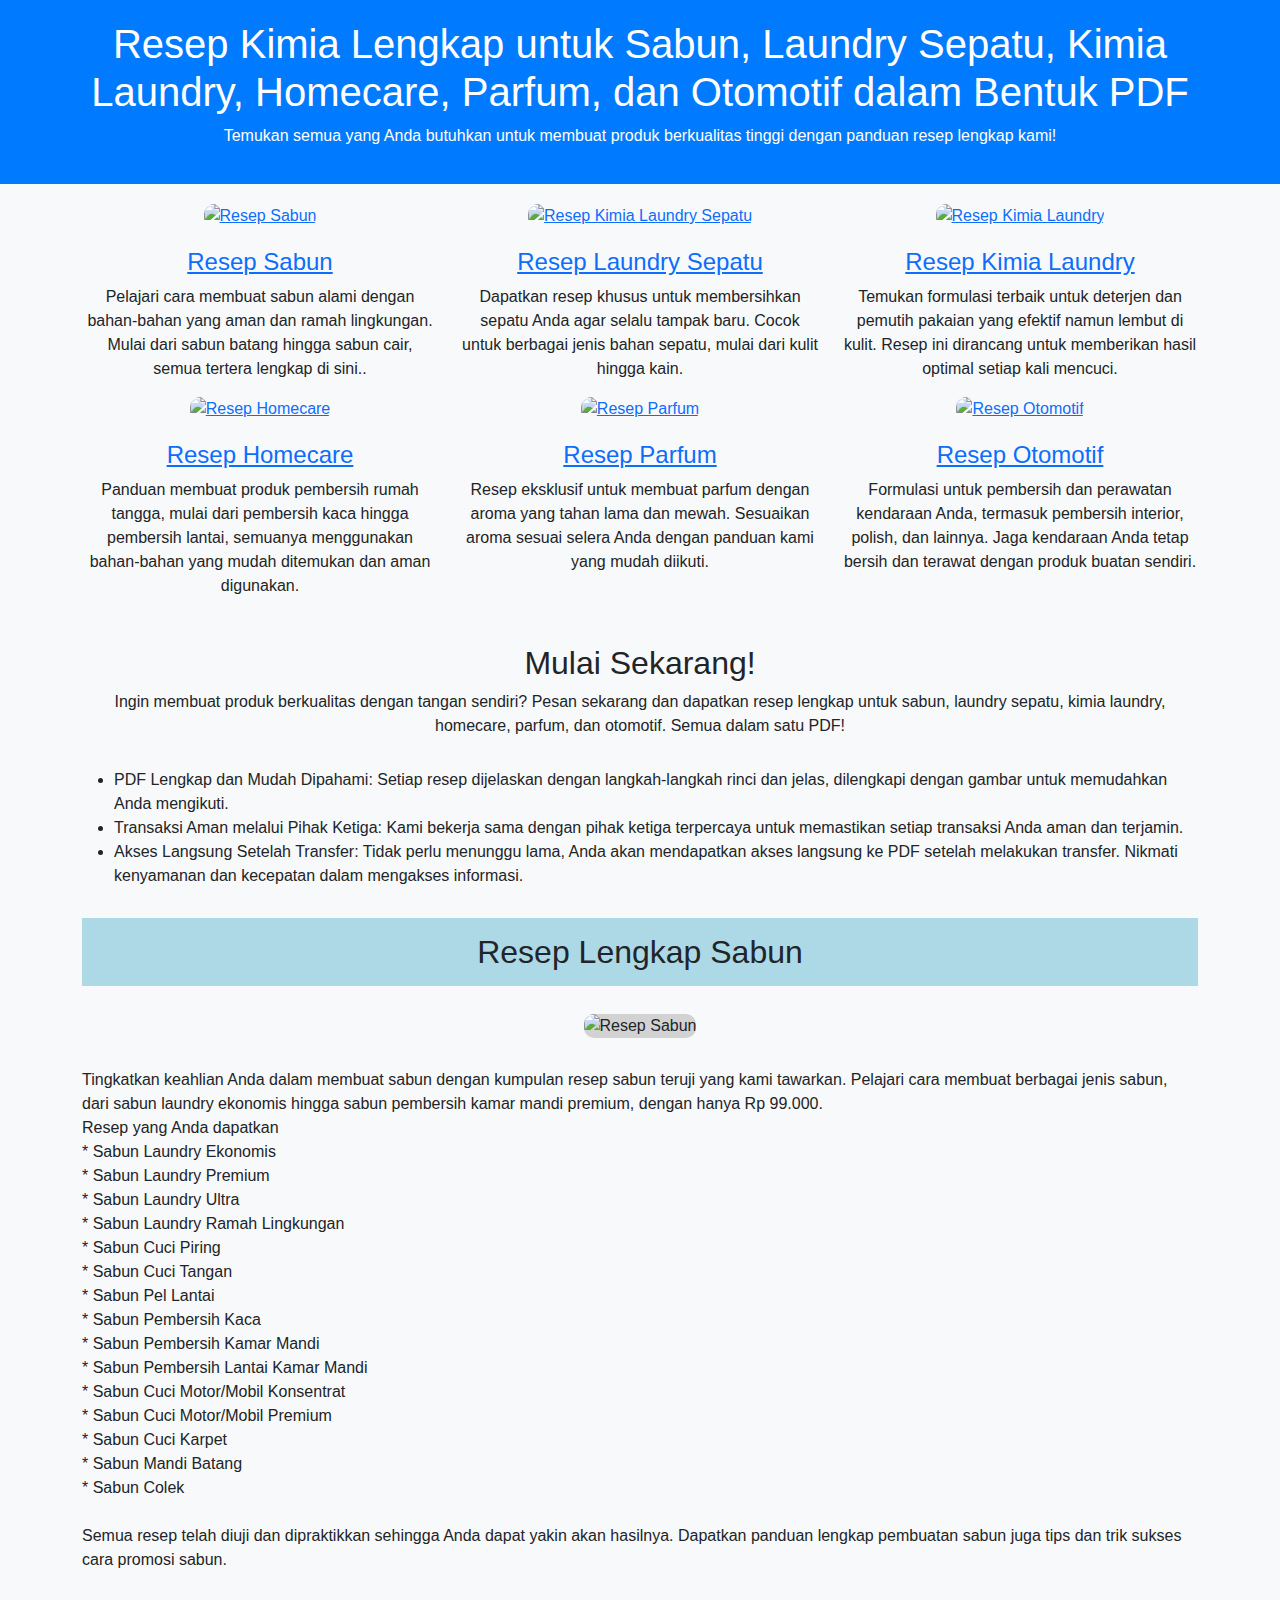
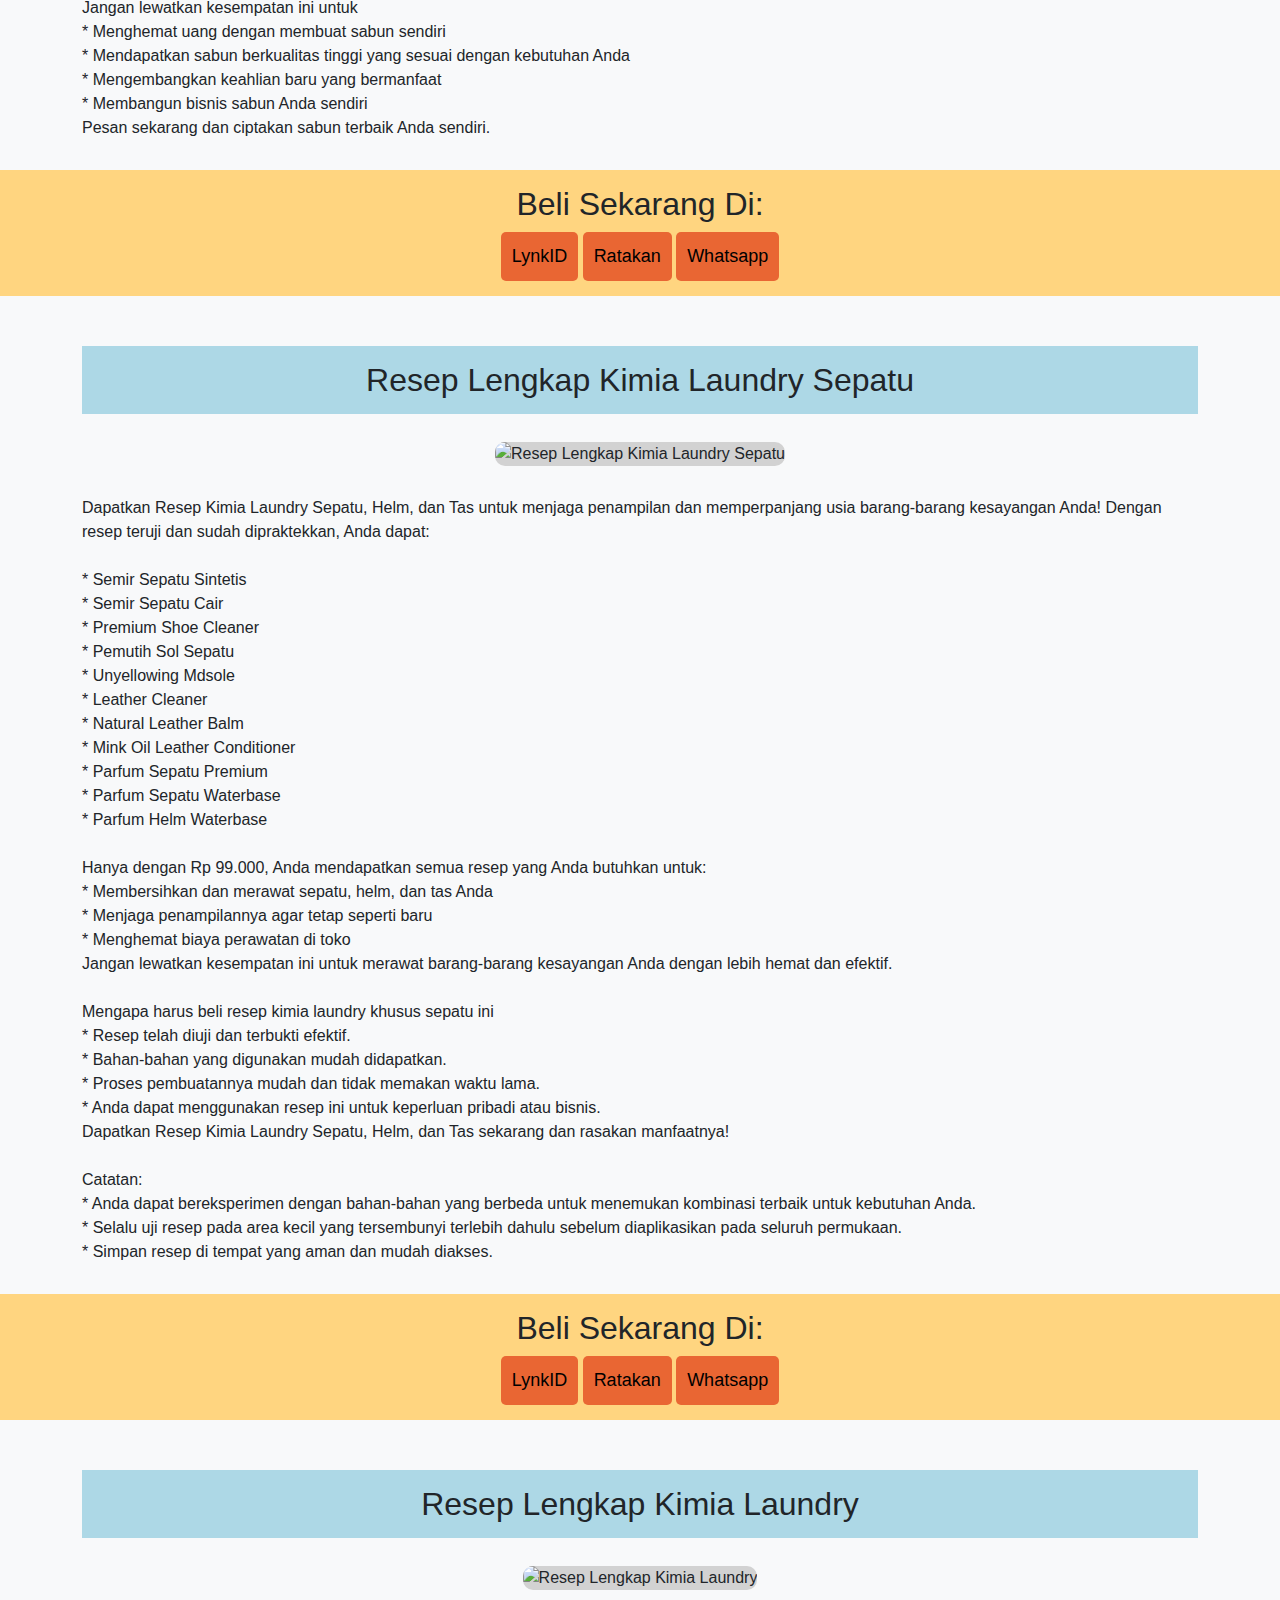
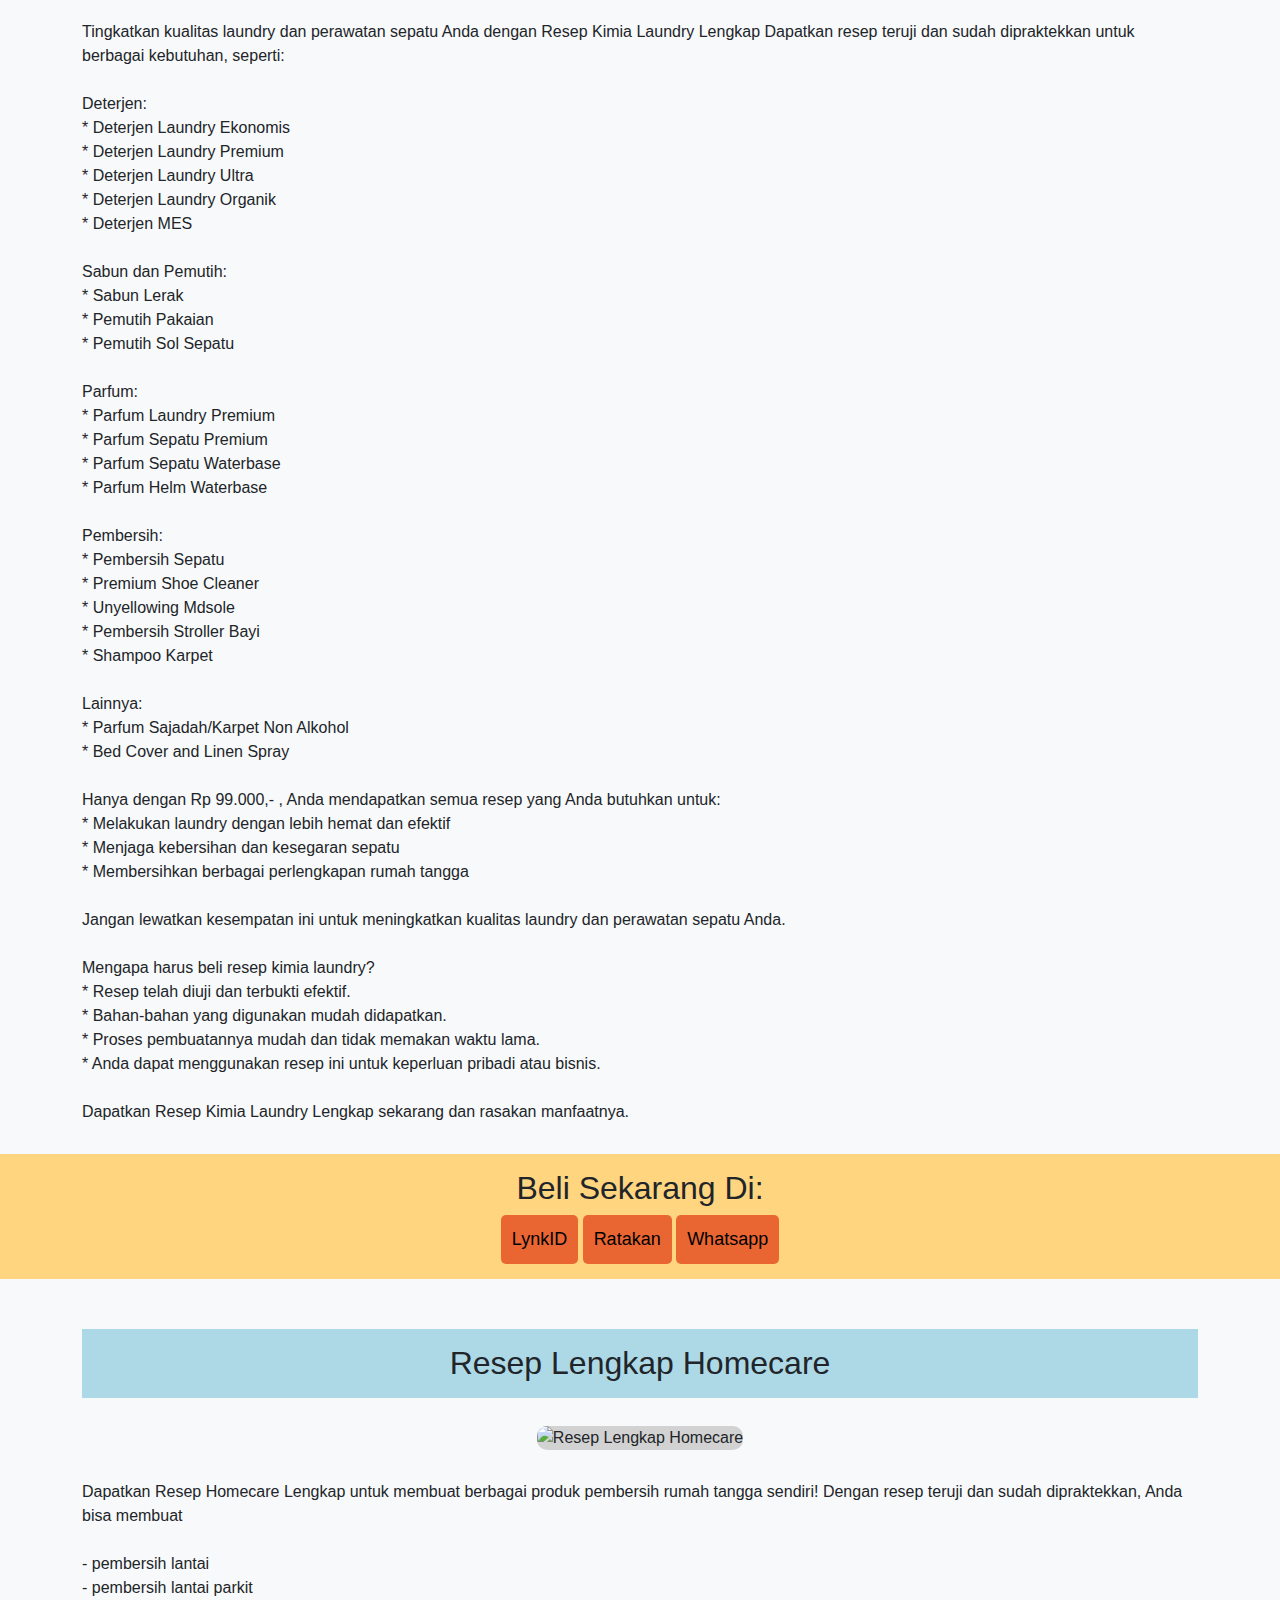
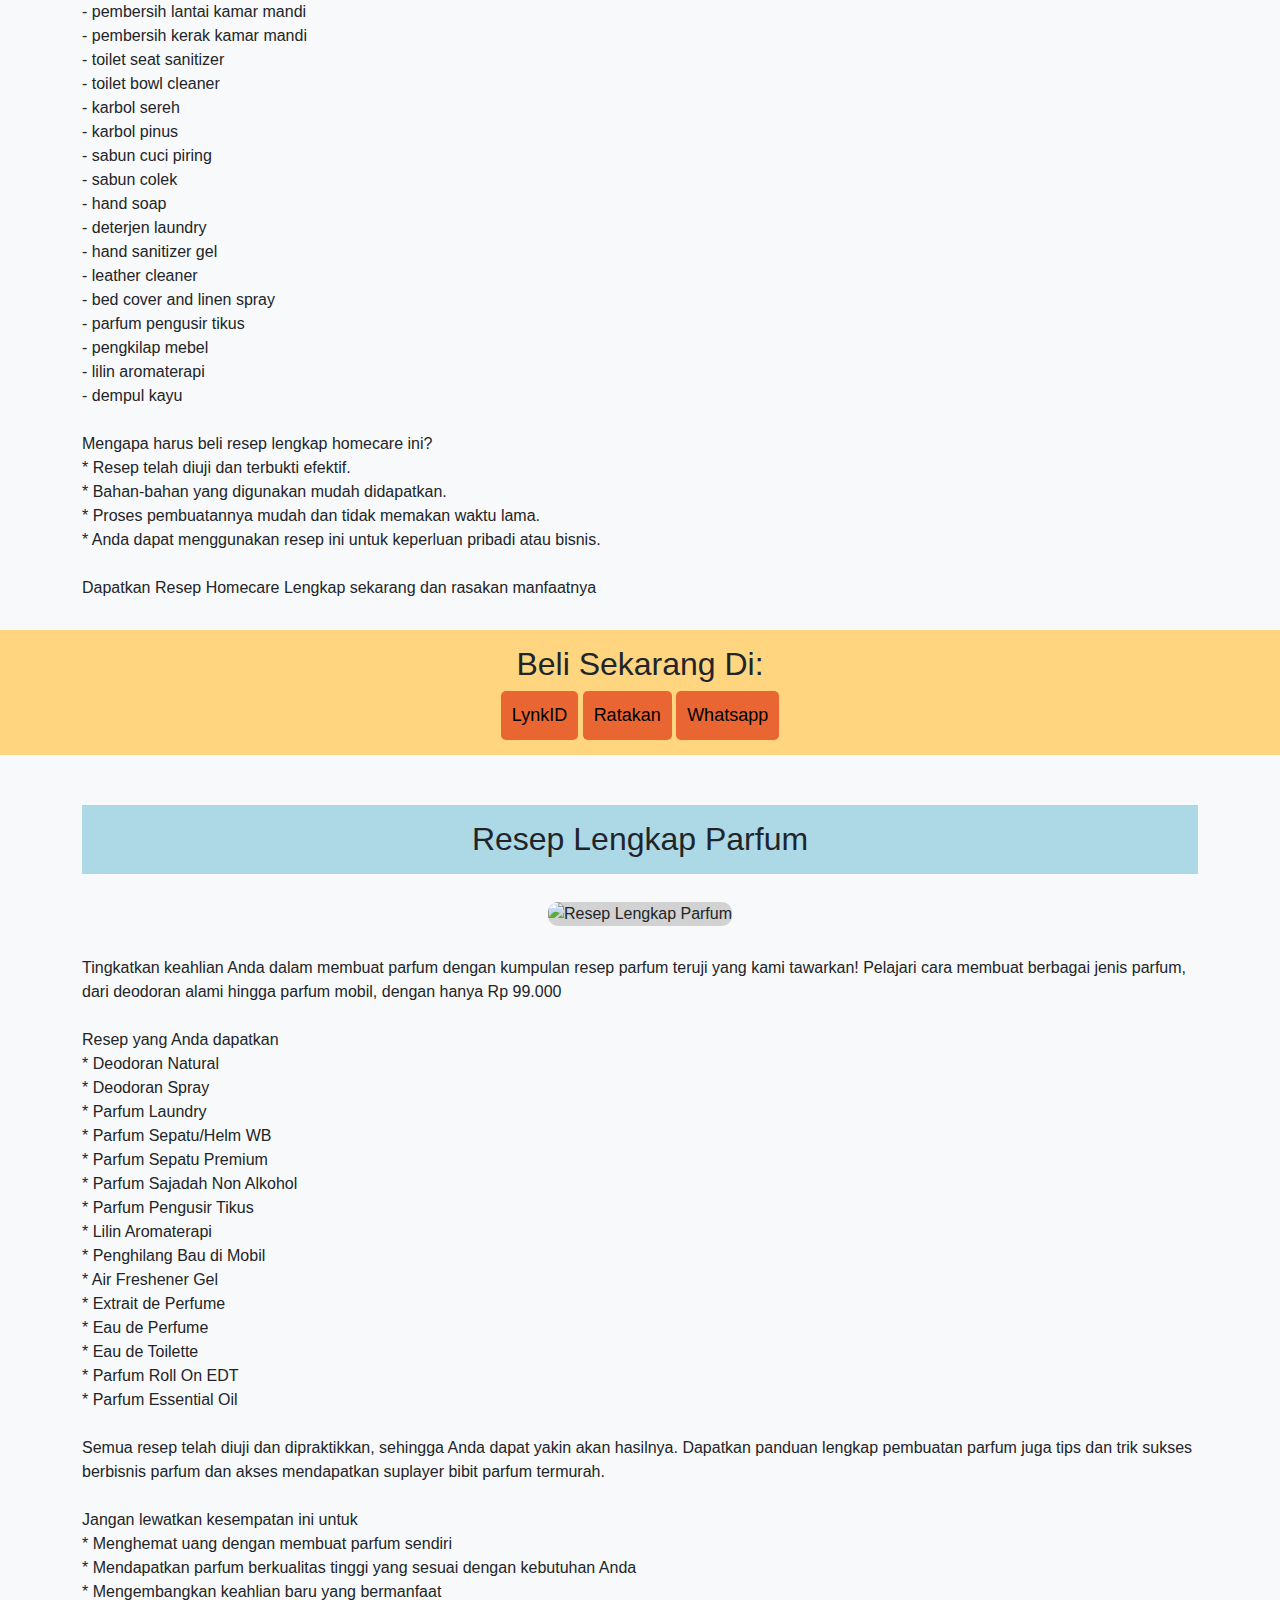
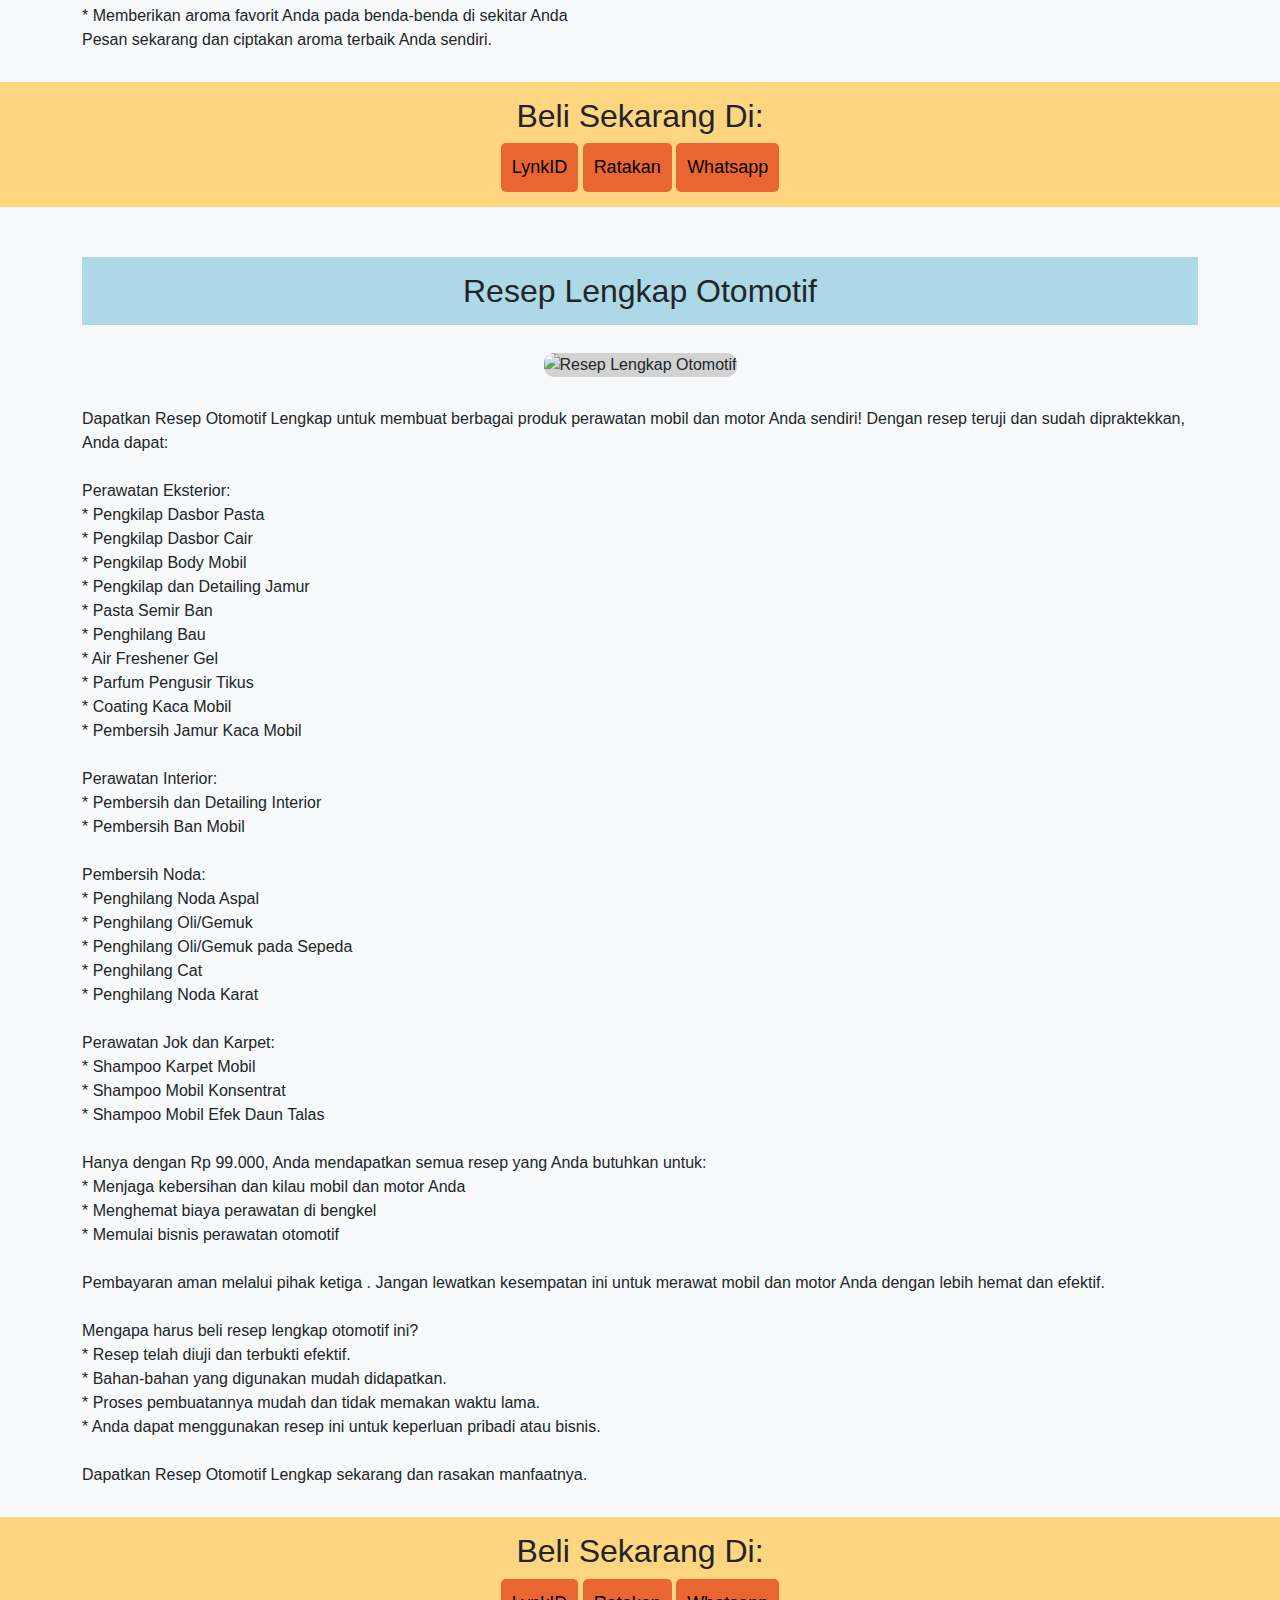
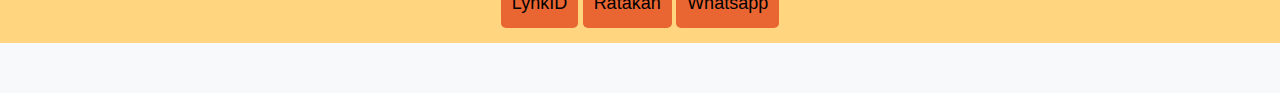
==== commit f8b41a7f: "Update index.html" ====
--- a/index.html
+++ b/index.html
@@ -558,49 +558,49 @@
 Resep yang Anda dapatkan
 <br/>
 * Deodoran Natural
-<br/
+<br/>
 * Deodoran Spray
-<br/
+<br/>
 * Parfum Laundry
-<br/
+<br/>
 * Parfum Sepatu/Helm WB
-<br/
+<br/>
 * Parfum Sepatu Premium
-<br/
+<br/>
 * Parfum Sajadah Non Alkohol
 <br/
 * Parfum Bed Cover dan Linen
-<br/
+<br/>
 * Parfum Pengusir Tikus
-<br/
+<br/>
 * Lilin Aromaterapi
-<br/
+<br/>
 * Penghilang Bau di Mobil
-<br/
+<br/>
 * Air Freshener Gel
-<br/
+<br/>
 * Extrait de Perfume
-<br/
+<br/>
 * Eau de Perfume
-<br/
+<br/>
 * Eau de Toilette
-<br/
+<br/>
 * Parfum Roll On EDT
-<br/
+<br/>
 * Parfum Essential Oil
-<br/<br/
+<br/><br/>
 Semua resep telah diuji dan dipraktikkan, sehingga Anda dapat yakin akan hasilnya. Dapatkan panduan lengkap pembuatan parfum juga tips dan trik sukses berbisnis parfum dan akses mendapatkan suplayer bibit parfum termurah.
-<br/<br/
+<br/><br/>
 Jangan lewatkan kesempatan ini untuk
-<br/
+<br/>
 * Menghemat uang dengan membuat parfum sendiri
-<br/
+<br/>
 * Mendapatkan parfum berkualitas tinggi yang sesuai dengan kebutuhan Anda
-<br/
+<br/>
 * Mengembangkan keahlian baru yang bermanfaat
-<br/
+<br/>
 * Memberikan aroma favorit Anda pada benda-benda di sekitar Anda
-<br/<br/
+<br/>
 Pesan sekarang dan ciptakan aroma terbaik Anda sendiri.
 </p>
         </div>
